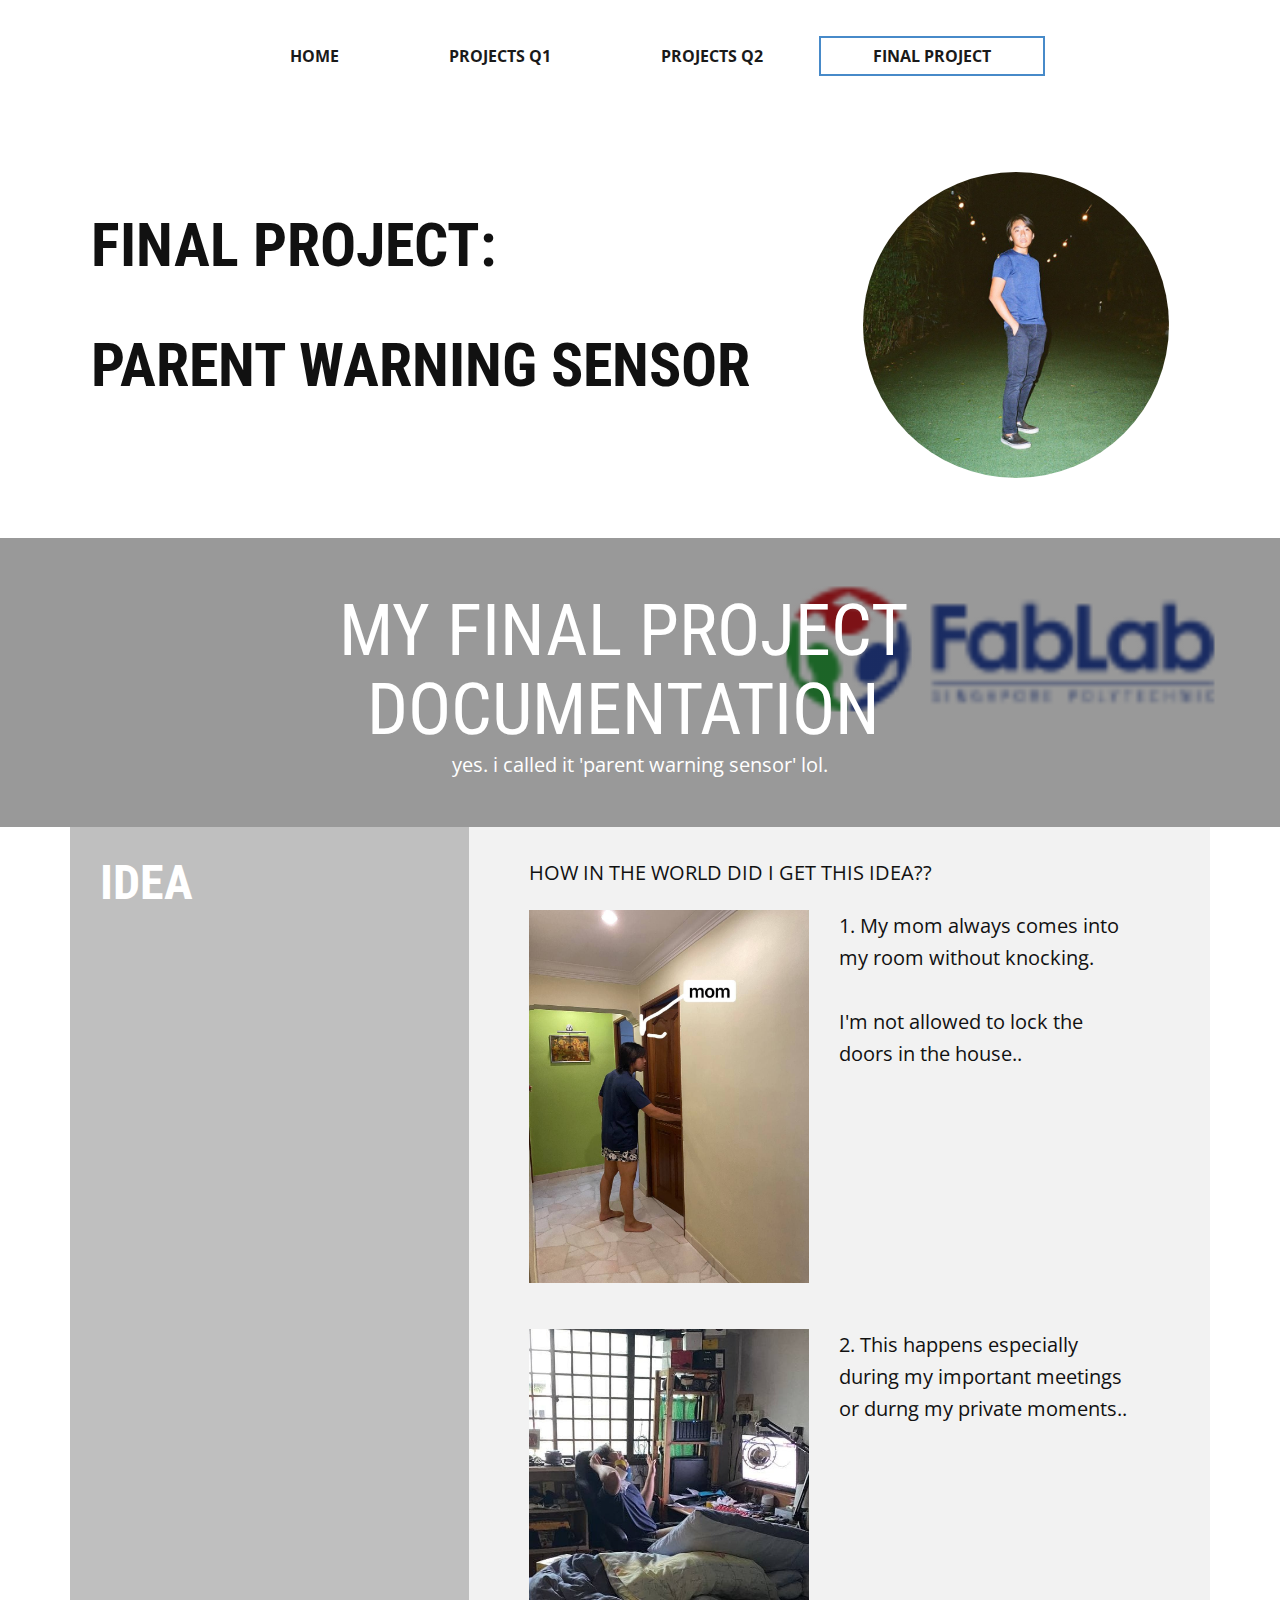
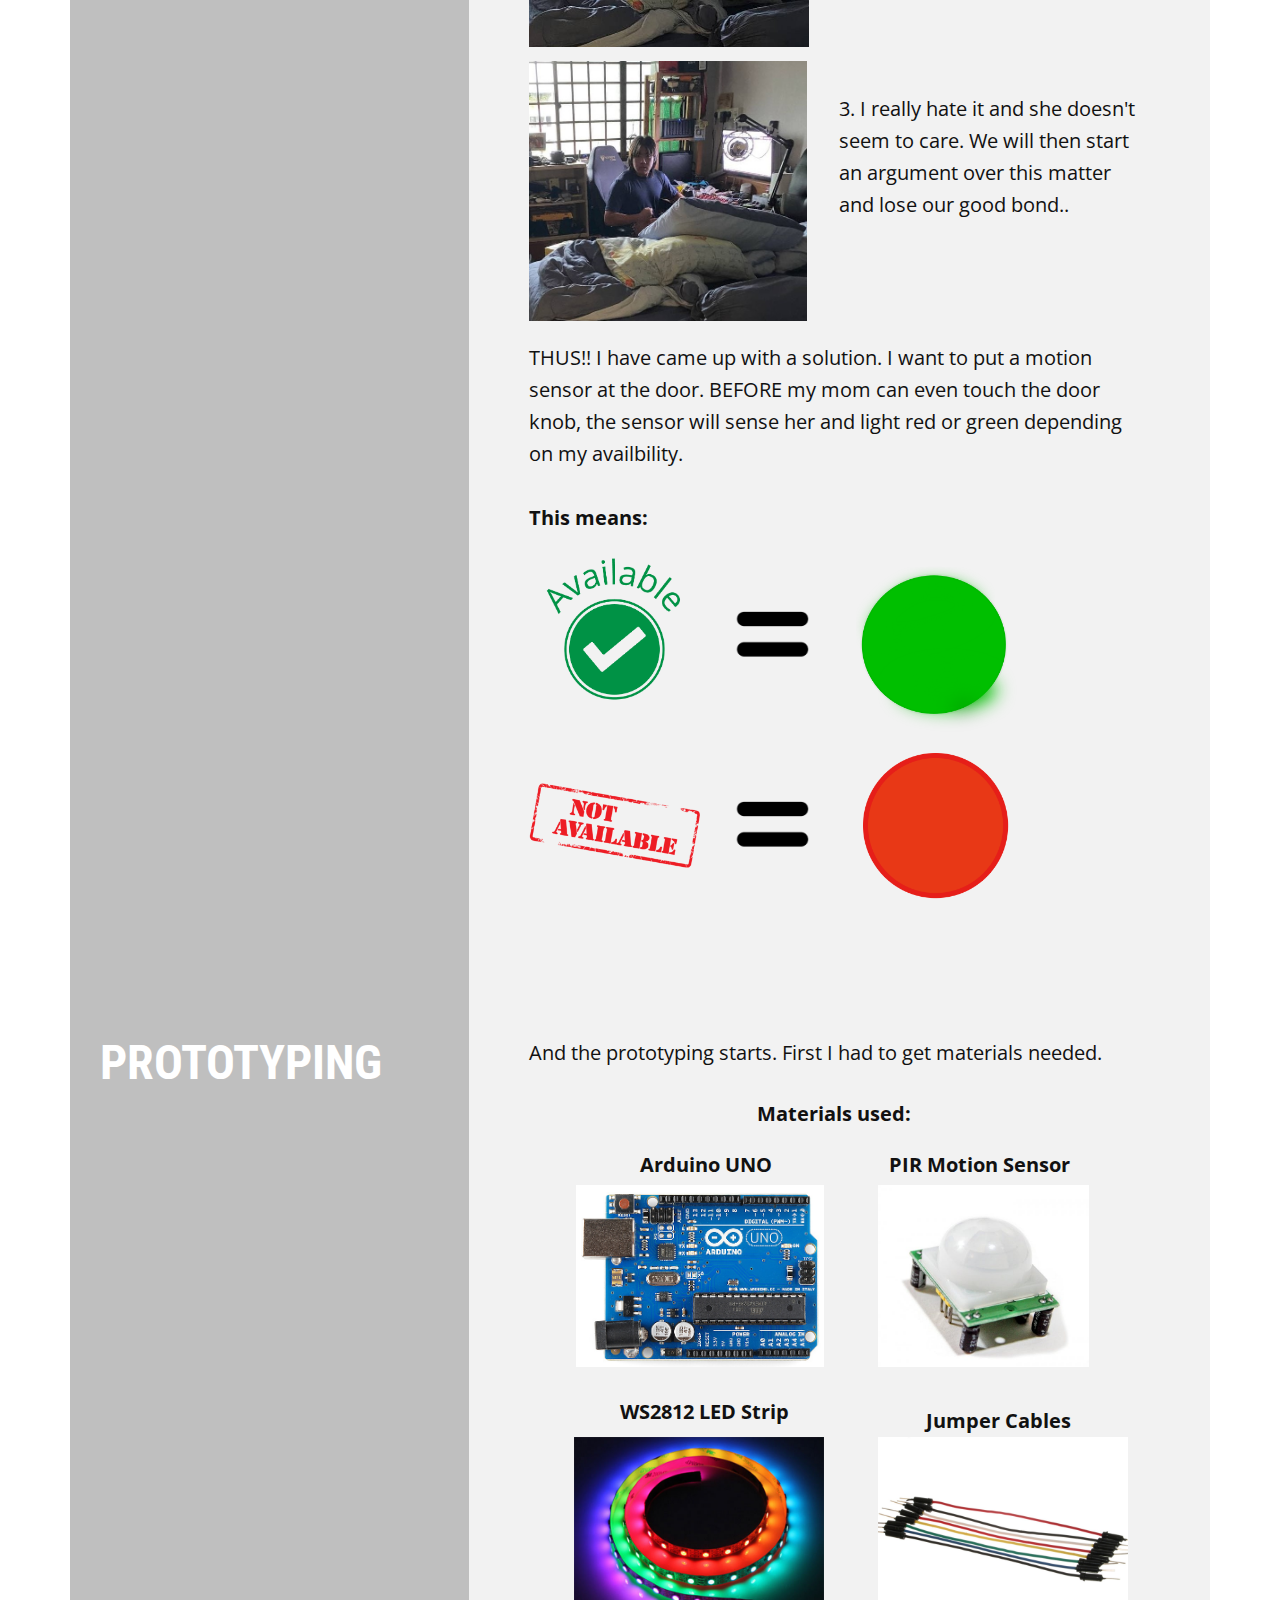
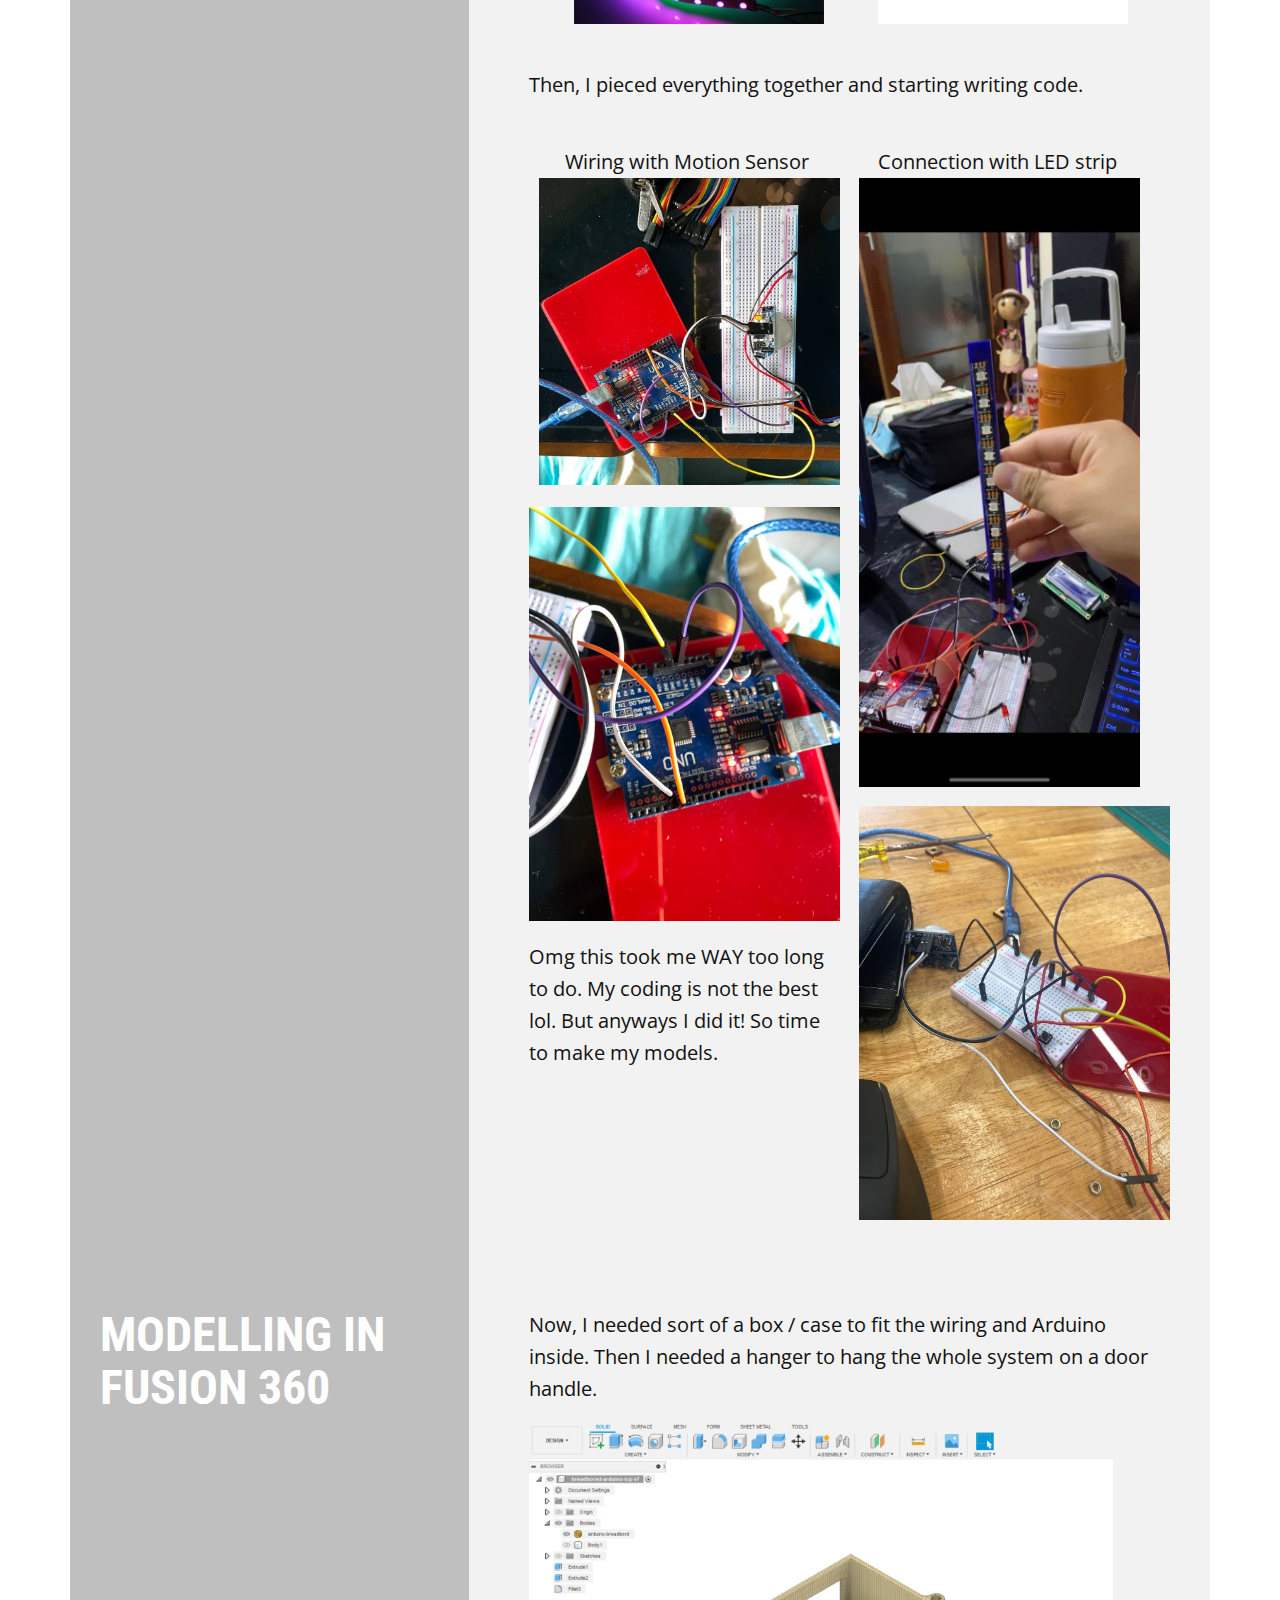
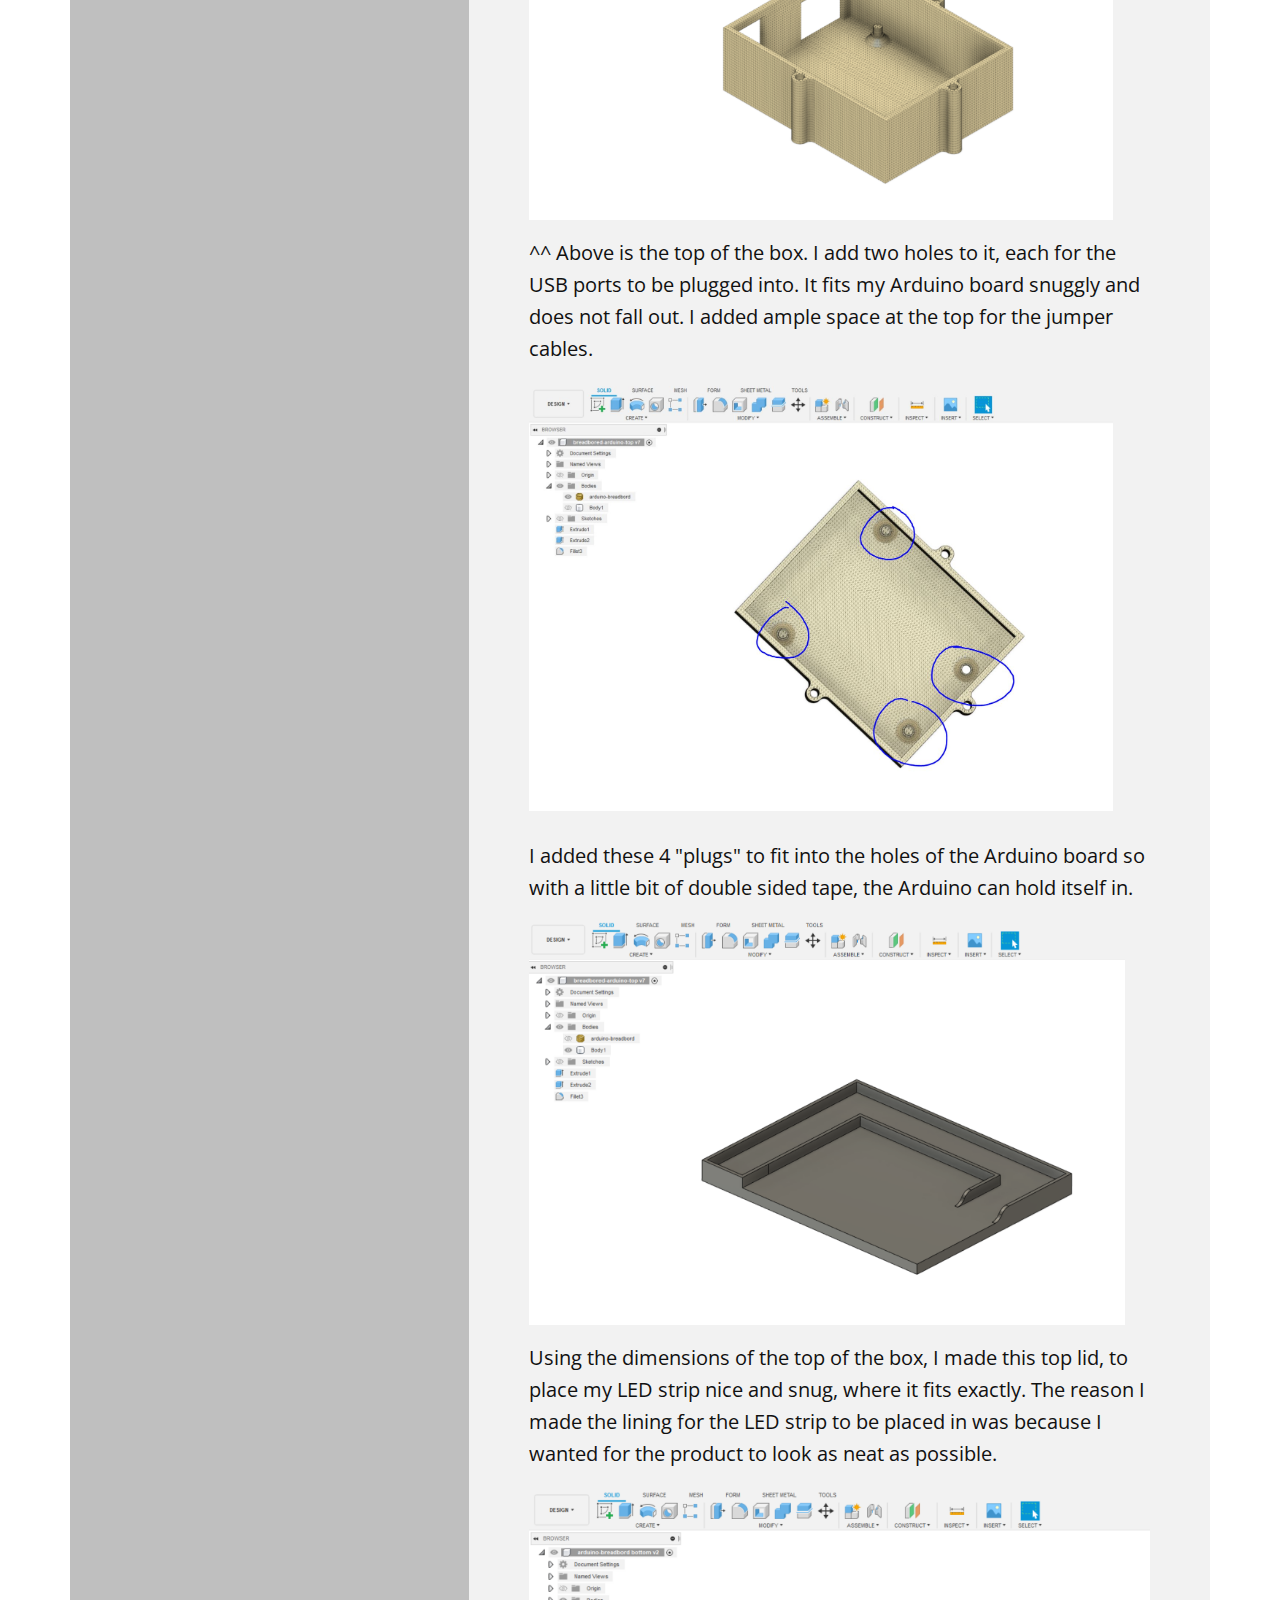
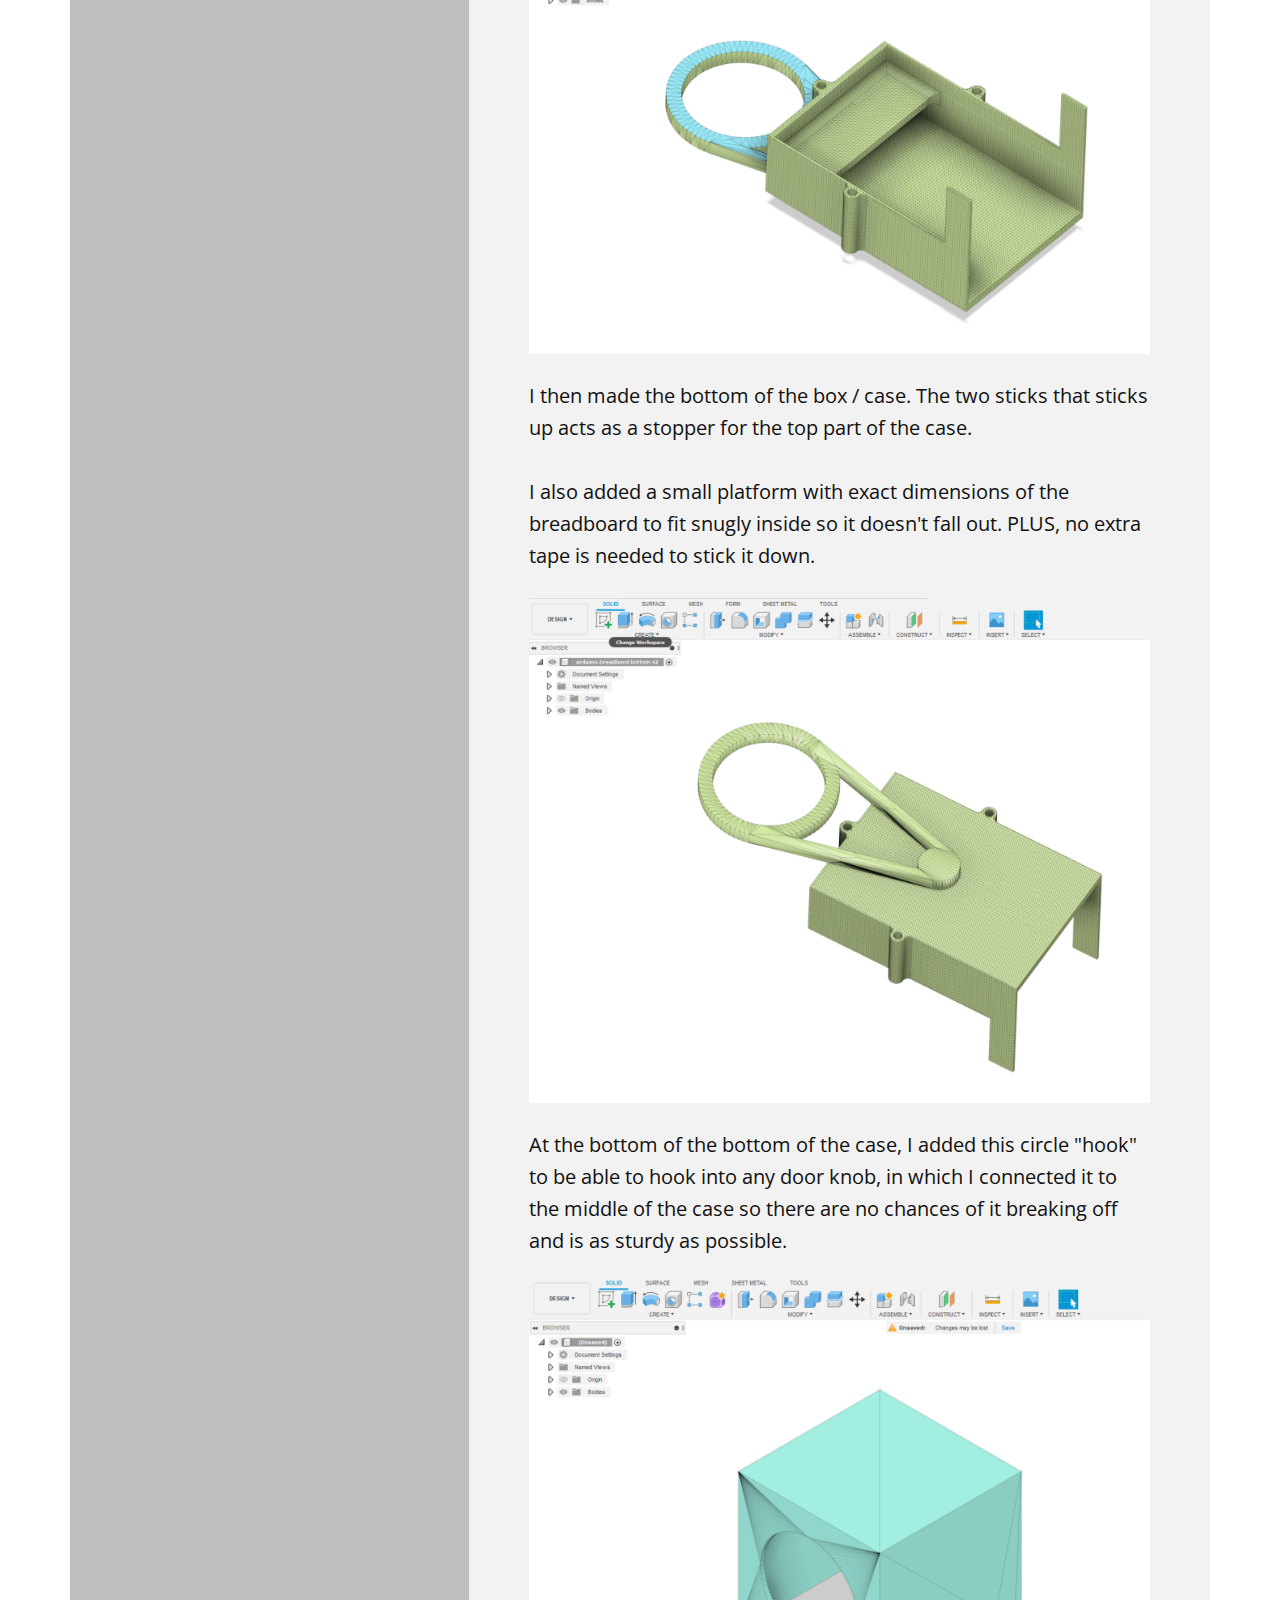
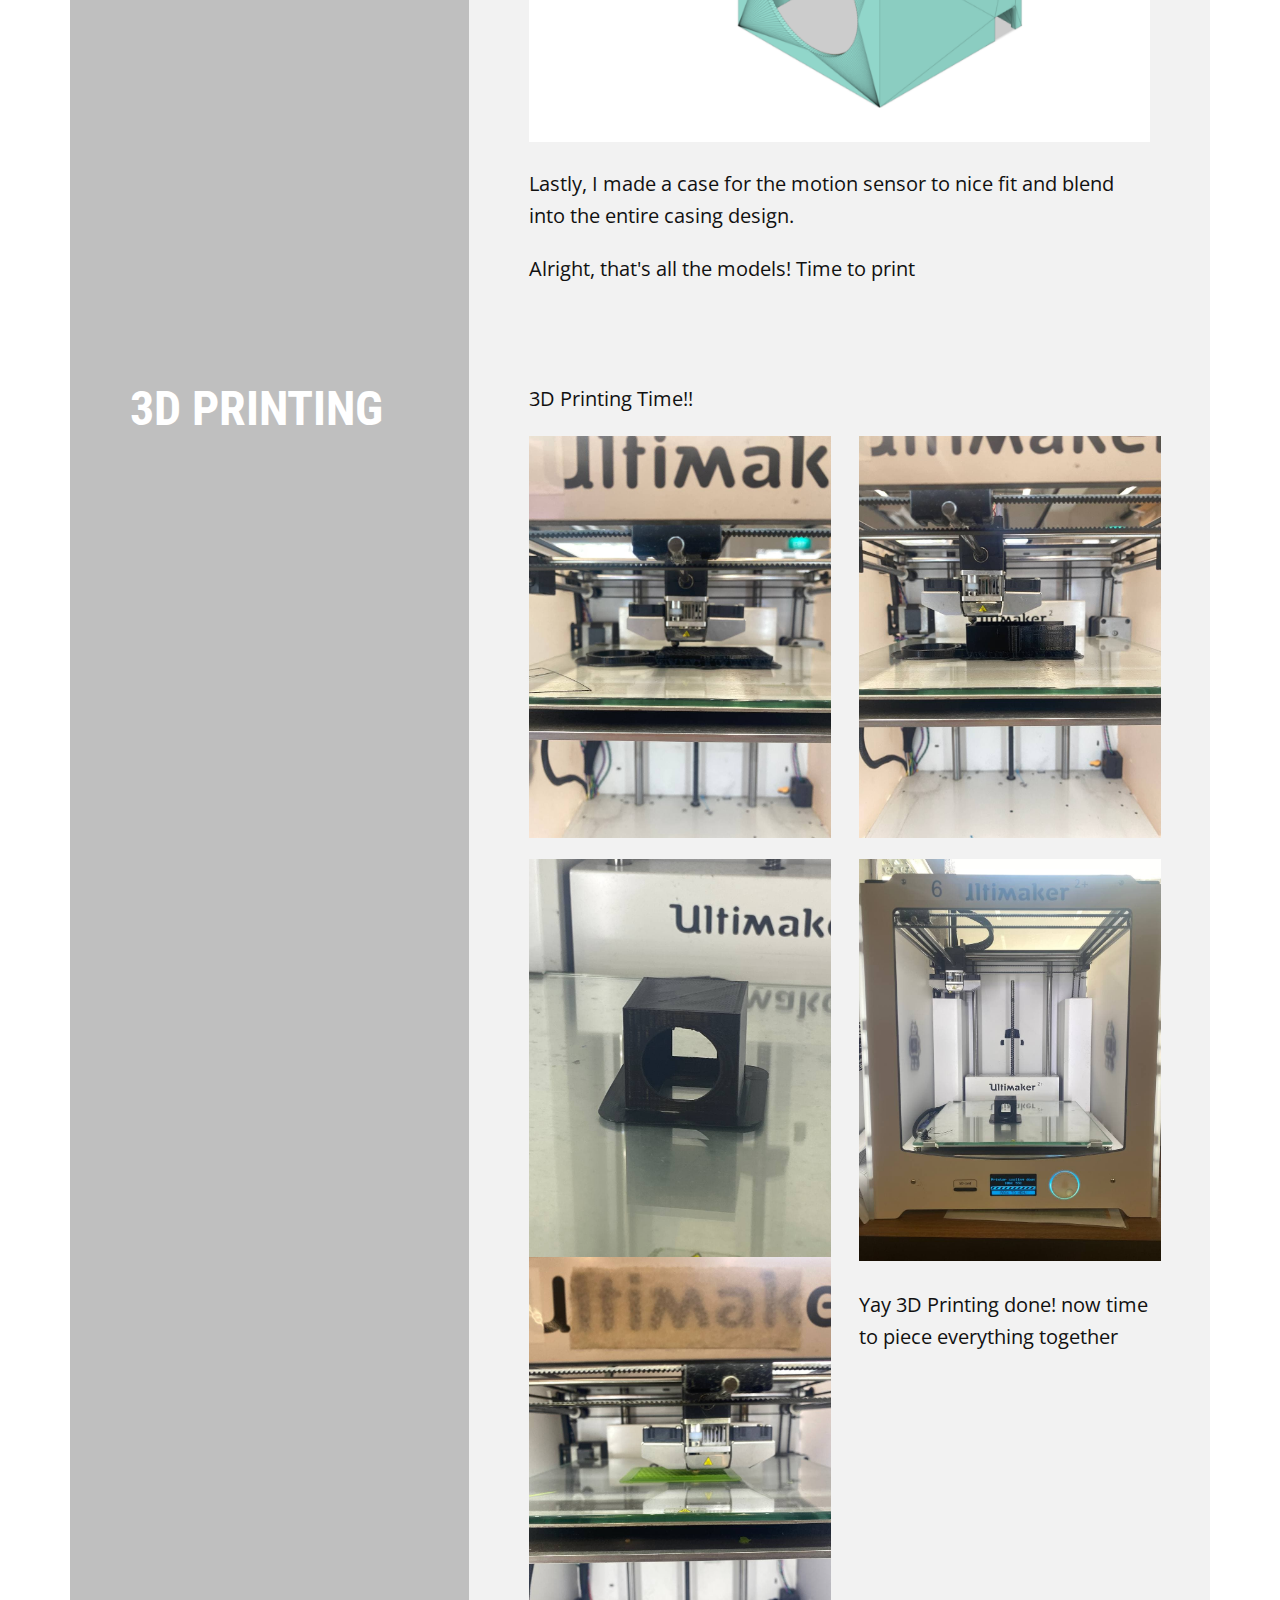
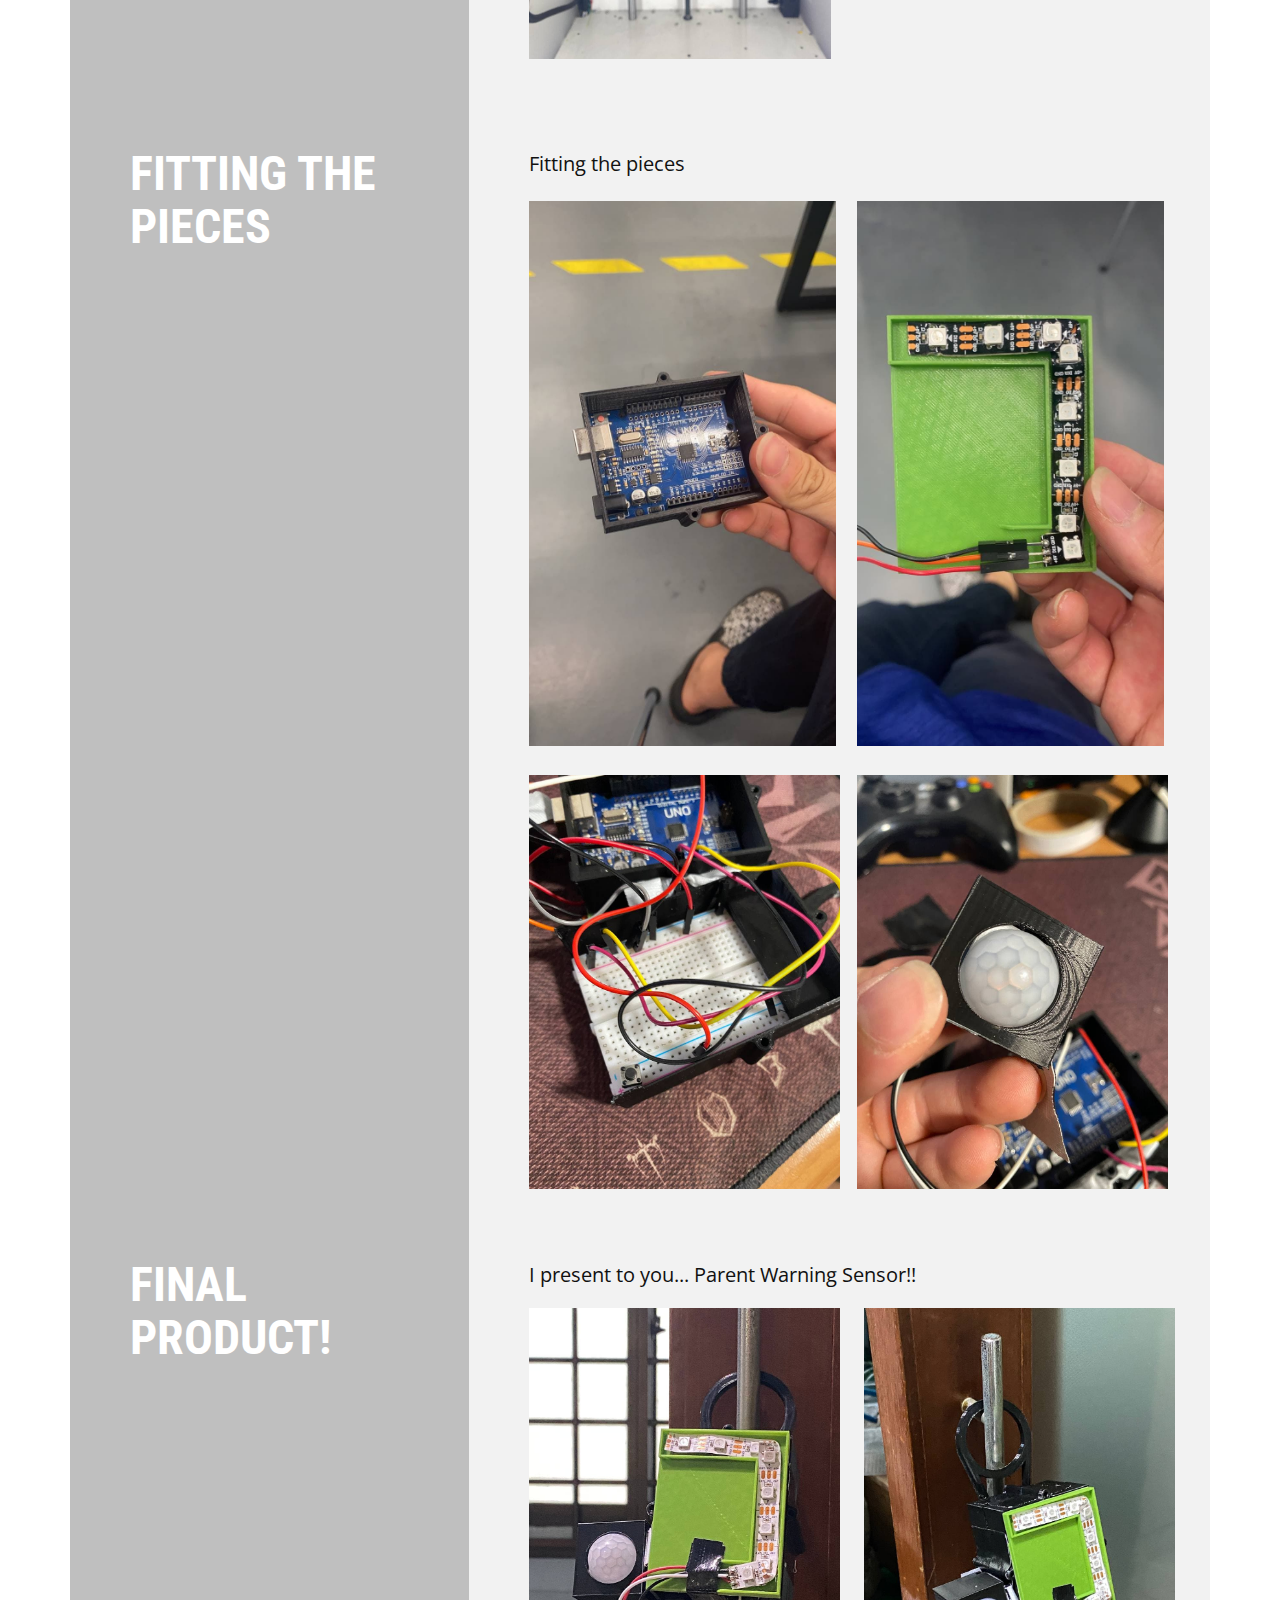
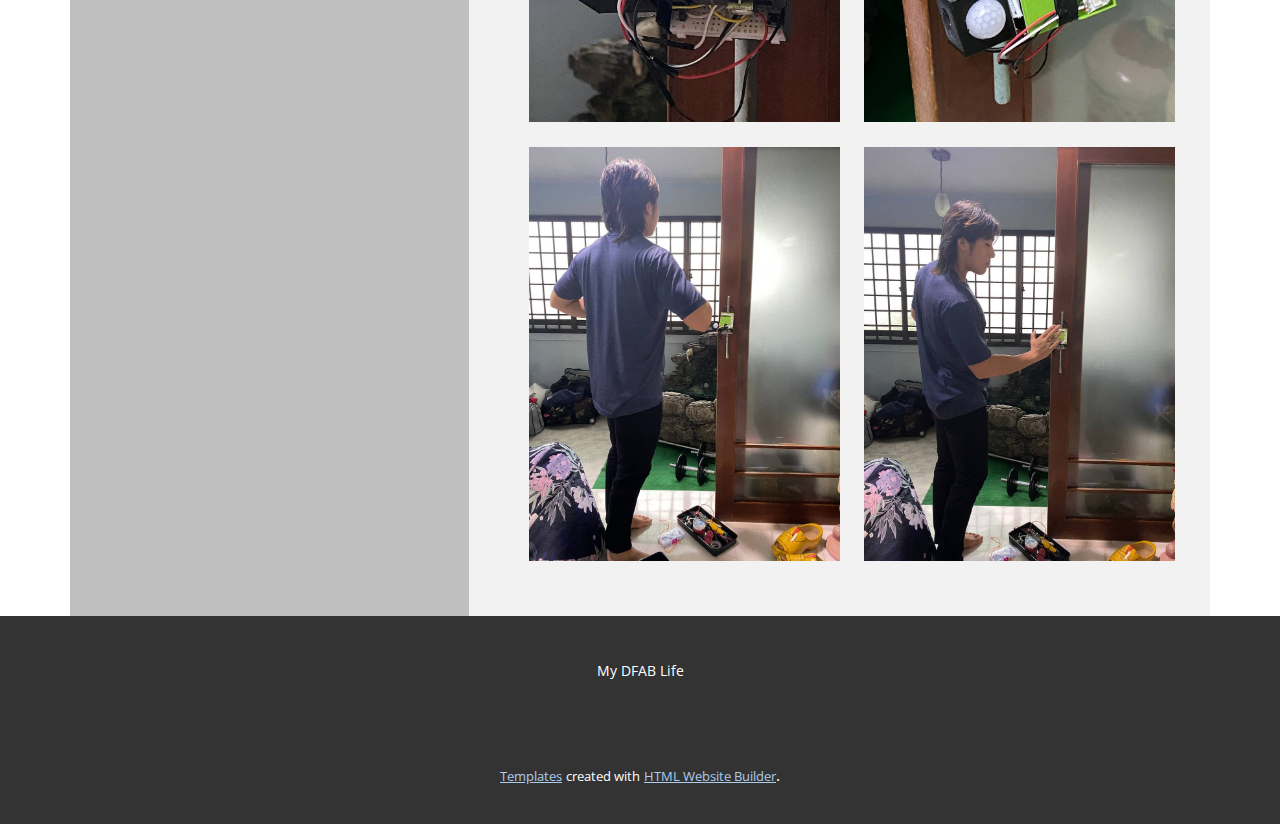
==== Final-Project.html @ a81ed6ec "add" ====
<!DOCTYPE html>
<html style="font-size: 16px;">
  <head>
    <meta name="viewport" content="width=device-width, initial-scale=1.0">
    <meta charset="utf-8">
    <meta name="keywords" content="FINAL PROJECT:Parent warning sensor">
    <meta name="description" content="">
    <meta name="page_type" content="np-template-header-footer-from-plugin">
    <title>Final Project</title>
    <link rel="stylesheet" href="nicepage.css" media="screen">
<link rel="stylesheet" href="Final-Project.css" media="screen">
    <script class="u-script" type="text/javascript" src="jquery.js" defer=""></script>
    <script class="u-script" type="text/javascript" src="nicepage.js" defer=""></script>
    <meta name="generator" content="Nicepage 3.14.1, nicepage.com">
    <link id="u-theme-google-font" rel="stylesheet" href="https://fonts.googleapis.com/css?family=Roboto+Condensed:300,300i,400,400i,700,700i|Open+Sans:300,300i,400,400i,600,600i,700,700i,800,800i">
    <link id="u-page-google-font" rel="stylesheet" href="https://fonts.googleapis.com/css?family=Roboto+Condensed:300,300i,400,400i,700,700i">
    
    
    
    
    
    
    
    
    
    <script type="application/ld+json">{
		"@context": "http://schema.org",
		"@type": "Organization",
		"name": "",
		"url": "index.html"
}</script>
    <meta property="og:title" content="Final Project">
    <meta property="og:type" content="website">
    <meta name="theme-color" content="#478ac9">
    <link rel="canonical" href="index.html">
    <meta property="og:url" content="index.html">
  </head>
  <body class="u-body"><header class="u-align-center-sm u-align-center-xs u-clearfix u-header u-header" id="sec-d2f0"><div class="u-clearfix u-sheet u-sheet-1">
        <nav class="u-align-left u-menu u-menu-dropdown u-offcanvas u-menu-1">
          <div class="menu-collapse" style="font-size: 1rem; letter-spacing: 0px; font-weight: 700; text-transform: uppercase;">
            <a class="u-button-style u-custom-active-border-color u-custom-active-color u-custom-border u-custom-border-color u-custom-borders u-custom-hover-border-color u-custom-hover-color u-custom-left-right-menu-spacing u-custom-padding-bottom u-custom-text-active-color u-custom-text-color u-custom-text-hover-color u-custom-top-bottom-menu-spacing u-nav-link" href="#" style="padding: 1px 0px; font-size: calc(1em + 2px);">
              <svg class="u-svg-link" preserveAspectRatio="xMidYMin slice" viewBox="0 0 302 302" style=""><use xmlns:xlink="http://www.w3.org/1999/xlink" xlink:href="#svg-8a8f"></use></svg>
              <svg xmlns="http://www.w3.org/2000/svg" xmlns:xlink="http://www.w3.org/1999/xlink" version="1.1" id="svg-8a8f" x="0px" y="0px" viewBox="0 0 302 302" style="enable-background:new 0 0 302 302;" xml:space="preserve" class="u-svg-content"><g><rect y="36" width="302" height="30"></rect><rect y="236" width="302" height="30"></rect><rect y="136" width="302" height="30"></rect>
</g><g></g><g></g><g></g><g></g><g></g><g></g><g></g><g></g><g></g><g></g><g></g><g></g><g></g><g></g><g></g></svg>
            </a>
          </div>
          <div class="u-custom-menu u-nav-container">
            <ul class="u-nav u-spacing-2 u-unstyled u-nav-1"><li class="u-nav-item"><a class="u-border-2 u-border-active-palette-1-base u-border-hover-palette-1-light-1 u-button-style u-nav-link u-text-active-grey-90 u-text-grey-90 u-text-hover-grey-90" href="Home.html" style="padding: 10px 52px;">Home</a>
</li><li class="u-nav-item"><a class="u-border-2 u-border-active-palette-1-base u-border-hover-palette-1-light-1 u-button-style u-nav-link u-text-active-grey-90 u-text-grey-90 u-text-hover-grey-90" href="Projects-Q1.html" style="padding: 10px 52px;">Projects Q1</a>
</li><li class="u-nav-item"><a class="u-border-2 u-border-active-palette-1-base u-border-hover-palette-1-light-1 u-button-style u-nav-link u-text-active-grey-90 u-text-grey-90 u-text-hover-grey-90" href="Projects-Q2.html" style="padding: 10px 52px;">Projects Q2</a>
</li><li class="u-nav-item"><a class="u-border-2 u-border-active-palette-1-base u-border-hover-palette-1-light-1 u-button-style u-nav-link u-text-active-grey-90 u-text-grey-90 u-text-hover-grey-90" href="Final-Project.html" style="padding: 10px 52px;">Final Project</a>
</li></ul>
          </div>
          <div class="u-custom-menu u-nav-container-collapse">
            <div class="u-align-center u-black u-container-style u-inner-container-layout u-opacity u-opacity-95 u-sidenav">
              <div class="u-sidenav-overflow">
                <div class="u-menu-close"></div>
                <ul class="u-align-center u-nav u-popupmenu-items u-unstyled u-nav-2"><li class="u-nav-item"><a class="u-button-style u-nav-link" href="Home.html" style="padding: 10px 52px;">Home</a>
</li><li class="u-nav-item"><a class="u-button-style u-nav-link" href="Projects-Q1.html" style="padding: 10px 52px;">Projects Q1</a>
</li><li class="u-nav-item"><a class="u-button-style u-nav-link" href="Projects-Q2.html" style="padding: 10px 52px;">Projects Q2</a>
</li><li class="u-nav-item"><a class="u-button-style u-nav-link" href="Final-Project.html" style="padding: 10px 52px;">Final Project</a>
</li></ul>
              </div>
            </div>
            <div class="u-black u-menu-overlay u-opacity u-opacity-70"></div>
          </div>
        </nav>
      </div></header>
    <section class="u-clearfix u-section-1" id="sec-de92">
      <div class="u-clearfix u-sheet u-valign-middle u-sheet-1">
        <div alt="" class="u-image u-image-circle u-image-1" data-image-width="1132" data-image-height="750"></div>
        <h2 class="u-text u-text-1">FINAL PROJECT:<br>
          <br>Parent warning sensor
        </h2>
      </div>
    </section>
    <section class="u-align-center u-clearfix u-image u-shading u-section-2" src="" data-image-width="891" data-image-height="306" id="sec-9c8c">
      <div class="u-clearfix u-sheet u-sheet-1">
        <h1 class="u-text u-title u-text-1">MY FINAL PROJECT DOCUMENTATION</h1>
        <p class="u-large-text u-text u-text-variant u-text-2">yes. i called it 'parent warning sensor' lol.</p>
      </div>
    </section>
    <section class="u-clearfix u-section-3" id="sec-ec10">
      <div class="u-clearfix u-sheet u-valign-middle u-sheet-1">
        <div class="u-clearfix u-expanded-width u-gutter-0 u-layout-wrap u-layout-wrap-1">
          <div class="u-layout" style="">
            <div class="u-layout-row" style="">
              <div class="u-align-left u-container-style u-image u-layout-cell u-left-cell u-shading u-size-21 u-size-xs-60 u-image-1" src="" data-image-width="891" data-image-height="306">
                <div class="u-container-layout u-container-layout-1" src="">
                  <h2 class="u-text u-text-1">IDEA</h2>
                </div>
              </div>
              <div class="u-align-left u-container-style u-grey-5 u-layout-cell u-right-cell u-size-39 u-size-xs-60 u-layout-cell-2">
                <div class="u-container-layout u-container-layout-2">
                  <p class="u-align-left u-text u-text-2">HOW IN THE WORLD DID I GET THIS IDEA??</p>
                  <p class="u-text u-text-3">1. My mom always comes into my room without knocking.&nbsp;<br>
                    <br>I'm not allowed to lock the doors in the house..
                  </p>
                  <img src="images/2121.jpg" alt="" class="u-image u-image-default u-image-2" data-image-width="960" data-image-height="1280">
                  <p class="u-align-left u-text u-text-4">2. This happens especially during my important meetings or durng my private moments..<br>
                  </p>
                  <img src="images/12121211.jpg" alt="" class="u-image u-image-default u-image-3" data-image-width="530" data-image-height="603">
                  <p class="u-align-left u-text u-text-5">3. I really hate it and she doesn't seem to care. We will then start an argument over this matter and lose our good bond..<br>
                  </p>
                  <img src="images/212121.jpg" alt="" class="u-image u-image-default u-image-4" data-image-width="621" data-image-height="579">
                  <p class="u-text u-text-6">THUS!! I have came up with a solution. I want to put a motion sensor at the door. BEFORE my mom can even touch the door knob, the sensor will sense her and light red or green depending on my availbility.<br>
                    <br><b>This means:</b>
                  </p>
                  <img src="images/pngwing.com1.png" alt="" class="u-image u-image-default u-image-5" data-image-width="543" data-image-height="768">
                  <img src="images/pngwing.com1.png" alt="" class="u-image u-image-default u-image-6" data-image-width="543" data-image-height="768">
                  <img src="images/pngwing.com.png" alt="" class="u-image u-image-default u-preserve-proportions u-image-7" data-image-width="1054" data-image-height="1054">
                  <img src="images/pngwing.com2.png" alt="" class="u-image u-image-default u-image-8" data-image-width="588" data-image-height="595">
                  <img src="images/unnamed.png" alt="" class="u-image u-image-default u-image-9" data-image-width="295" data-image-height="147">
                  <img src="images/pngwing.com3.png" alt="" class="u-image u-image-default u-preserve-proportions u-image-10" data-image-width="1024" data-image-height="1024">
                </div>
              </div>
            </div>
          </div>
        </div>
      </div>
    </section>
    <section class="u-clearfix u-section-4" id="carousel_7077">
      <div class="u-clearfix u-sheet u-valign-middle u-sheet-1">
        <div class="u-clearfix u-expanded-width u-gutter-0 u-layout-wrap u-layout-wrap-1">
          <div class="u-layout" style="">
            <div class="u-layout-row" style="">
              <div class="u-align-left u-container-style u-image u-layout-cell u-left-cell u-shading u-size-21 u-size-xs-60 u-image-1" src="" data-image-width="891" data-image-height="306">
                <div class="u-container-layout u-container-layout-1" src="">
                  <h2 class="u-text u-text-1">Prototyping</h2>
                </div>
              </div>
              <div class="u-align-left u-container-style u-grey-5 u-layout-cell u-right-cell u-size-39 u-size-xs-60 u-layout-cell-2">
                <div class="u-container-layout u-container-layout-2">
                  <p class="u-align-left u-text u-text-2">And the prototyping starts. First I had to get materials needed.</p>
                  <p class="u-text u-text-3"><b>Materials used:</b>
                    <br>
                  </p>
                  <p class="u-align-left u-text u-text-4"><b>Arduino UNO</b>
                    <br>
                  </p>
                  <p class="u-text u-text-5"><b>PIR Motion Sensor</b>
                    <br>
                  </p>
                  <img src="images/515b4656ce395f8a380000001.png" alt="" class="u-image u-image-default u-image-2" data-image-width="551" data-image-height="405">
                  <img src="images/pir-1-600x520_1_f6ucGPuaDx1.jpg" alt="" class="u-image u-image-default u-image-3" data-image-width="600" data-image-height="520">
                  <p class="u-align-left u-text u-text-6"><b>WS2812 LED Strip</b>
                    <br>
                  </p>
                  <p class="u-text u-text-7"><b>Jumper Cables</b>
                    <br>
                  </p>
                  <img src="images/ilj5d3011.jpg" alt="" class="u-image u-image-default u-image-4" data-image-width="600" data-image-height="450">
                  <img src="images/A_few_Jumper_Wires2.jpg" alt="" class="u-image u-image-default u-image-5" data-image-width="3156" data-image-height="2107">
                  <p class="u-align-left u-text u-text-8">Then, I pieced everything together and starting writing code.</p>
                  <p class="u-align-left u-text u-text-9">Wiring with Motion Sensor</p>
                  <p class="u-text u-text-10">Connection with LED strip</p>
                  <p class="u-text u-text-11">Omg this took me WAY too long to do. My coding is not the best lol. But anyways I did it! So time to make my models.</p>
                  <img src="images/6476567.jpg" alt="" class="u-image u-image-default u-image-6" data-image-width="849" data-image-height="867">
                  <img src="images/retterrte.jpg" alt="" class="u-image u-image-default u-image-7" data-image-width="591" data-image-height="1280">
                  <img src="images/54354.jpg" alt="" class="u-image u-image-default u-image-8" data-image-width="960" data-image-height="1280">
                  <img src="images/3432.jpg" alt="" class="u-image u-image-default u-image-9" data-image-width="960" data-image-height="1280">
                </div>
              </div>
            </div>
          </div>
        </div>
      </div>
    </section>
    <section class="u-clearfix u-section-5" id="carousel_42ce">
      <div class="u-clearfix u-sheet u-sheet-1">
        <div class="u-clearfix u-expanded-width u-gutter-0 u-layout-wrap u-layout-wrap-1">
          <div class="u-layout" style="">
            <div class="u-layout-row" style="">
              <div class="u-align-left u-container-style u-image u-layout-cell u-left-cell u-shading u-size-21 u-size-xs-60 u-image-1" src="" data-image-width="891" data-image-height="306">
                <div class="u-container-layout u-container-layout-1" src="">
                  <h2 class="u-text u-text-1">Modelling in<br>Fusion 360
                  </h2>
                </div>
              </div>
              <div class="u-align-left u-container-style u-grey-5 u-layout-cell u-right-cell u-size-39 u-size-xs-60 u-layout-cell-2">
                <div class="u-container-layout u-container-layout-2">
                  <p class="u-align-left u-text u-text-2">Now, I needed sort of a box / case to fit the wiring and Arduino inside. Then I needed a hanger to hang the whole system on a door handle.</p>
                  <img src="images/234432.PNG" alt="" class="u-image u-image-default u-image-2" data-image-width="1596" data-image-height="1088">
                  <p class="u-align-left u-text u-text-3">^^ Above is the top of the box. I add two holes to it, each for the USB ports to be plugged into. It fits my Arduino board snuggly and does not fall out. I added ample space at the top for the jumper cables.</p>
                  <img src="images/4554.PNG" alt="" class="u-image u-image-default u-image-3" data-image-width="1608" data-image-height="1171">
                  <p class="u-align-left u-text u-text-4">I added these 4 "plugs" to fit into the holes of the Arduino board so with a little bit of double sided tape, the Arduino can hold itself in.</p>
                  <img src="images/432143.PNG" alt="" class="u-image u-image-default u-image-4" data-image-width="1543" data-image-height="1046">
                  <p class="u-align-left u-text u-text-5">Using the dimensions of the top of the box, I made this top lid, to place my LED strip nice and snug, where it fits exactly. The reason I made the lining for the LED strip to be placed in was because I wanted for the product to look as neat as possible.</p>
                  <img src="images/4t554.PNG" alt="" class="u-expanded-width u-image u-image-default u-image-5" data-image-width="1550" data-image-height="1156">
                  <p class="u-align-left u-text u-text-6">I then made the bottom of the box / case. The two sticks that sticks up acts as a stopper for the top part of the case.&nbsp;<br>
                    <br>I also added a small platform with exact dimensions of the breadboard to fit snugly inside so it doesn't fall out. PLUS, no extra tape is needed to stick it down.
                  </p>
                  <img src="images/645t465.PNG" alt="" class="u-expanded-width u-image u-image-default u-image-6" data-image-width="1534" data-image-height="1248">
                  <p class="u-align-left u-text u-text-7">At the bottom of the bottom of the case, I added this circle "hook" to be able to hook into any door knob, in which I connected it to the middle of the case so there are no chances of it breaking off and is as sturdy as possible.</p>
                  <img src="images/56e354.PNG" alt="" class="u-expanded-width u-image u-image-default u-image-7" data-image-width="1500" data-image-height="1120">
                  <p class="u-align-left u-text u-text-8">Lastly, I made a case for the motion sensor to nice fit and blend into the entire casing design.</p>
                  <p class="u-text u-text-9">Alright, that's all the models! Time to print</p>
                </div>
              </div>
            </div>
          </div>
        </div>
      </div>
    </section>
    <section class="u-clearfix u-section-6" id="carousel_0441">
      <div class="u-clearfix u-sheet u-valign-middle u-sheet-1">
        <div class="u-clearfix u-expanded-width u-gutter-0 u-layout-wrap u-layout-wrap-1">
          <div class="u-layout" style="">
            <div class="u-layout-row" style="">
              <div class="u-align-left u-container-style u-image u-layout-cell u-left-cell u-shading u-size-21 u-size-xs-60 u-image-1" src="" data-image-width="891" data-image-height="306">
                <div class="u-container-layout u-container-layout-1" src="">
                  <h2 class="u-text u-text-1">3D Printing</h2>
                </div>
              </div>
              <div class="u-align-left u-container-style u-grey-5 u-layout-cell u-right-cell u-size-39 u-size-xs-60 u-layout-cell-2">
                <div class="u-container-layout u-container-layout-2">
                  <p class="u-align-left u-text u-text-2">3D Printing Time!!</p>
                  <img src="images/photo_2021-08-30_01-41-38.jpg" alt="" class="u-image u-image-default u-image-2" data-image-width="960" data-image-height="1280">
                  <img src="images/photo_2021-08-30_01-41-20.jpg" alt="" class="u-image u-image-default u-image-3" data-image-width="960" data-image-height="1280">
                  <img src="images/photo_2021-08-30_01-41-30.jpg" alt="" class="u-image u-image-default u-image-4" data-image-width="960" data-image-height="1280">
                  <img src="images/photo_2021-08-30_01-41-36.jpg" alt="" class="u-image u-image-default u-image-5" data-image-width="960" data-image-height="1280">
                  <p class="u-text u-text-3">Yay 3D Printing done! now time to piece everything together</p>
                  <img src="images/photo_2021-08-30_01-41-41.jpg" alt="" class="u-image u-image-default u-image-6" data-image-width="960" data-image-height="1280">
                </div>
              </div>
            </div>
          </div>
        </div>
      </div>
    </section>
    <section class="u-clearfix u-section-7" id="carousel_3540">
      <div class="u-clearfix u-sheet u-valign-middle u-sheet-1">
        <div class="u-clearfix u-expanded-width u-gutter-0 u-layout-wrap u-layout-wrap-1">
          <div class="u-layout" style="">
            <div class="u-layout-row" style="">
              <div class="u-align-left u-container-style u-image u-layout-cell u-left-cell u-shading u-size-21 u-size-xs-60 u-image-1" src="" data-image-width="891" data-image-height="306">
                <div class="u-container-layout u-container-layout-1" src="">
                  <h2 class="u-text u-text-1">Fitting the pieces</h2>
                </div>
              </div>
              <div class="u-align-left u-container-style u-grey-5 u-layout-cell u-right-cell u-size-39 u-size-xs-60 u-layout-cell-2">
                <div class="u-container-layout u-container-layout-2">
                  <p class="u-align-left u-text u-text-2">Fitting the pieces</p>
                  <img src="images/photo_2021-08-30_01-41-22.jpg" alt="" class="u-image u-image-default u-image-2" data-image-width="720" data-image-height="1280">
                  <img src="images/photo_2021-08-30_01-41-25.jpg" alt="" class="u-image u-image-default u-image-3" data-image-width="720" data-image-height="1280">
                  <img src="images/photo_2021-08-30_10-10-54.jpg" alt="" class="u-image u-image-default u-image-4" data-image-width="960" data-image-height="1280">
                  <img src="images/photo_2021-08-30_10-10-57.jpg" alt="" class="u-image u-image-default u-image-5" data-image-width="960" data-image-height="1280">
                </div>
              </div>
            </div>
          </div>
        </div>
      </div>
    </section>
    <section class="u-clearfix u-section-8" id="carousel_764d">
      <div class="u-clearfix u-sheet u-valign-middle u-sheet-1">
        <div class="u-clearfix u-expanded-width u-gutter-0 u-layout-wrap u-layout-wrap-1">
          <div class="u-layout" style="">
            <div class="u-layout-row" style="">
              <div class="u-align-left u-container-style u-image u-layout-cell u-left-cell u-shading u-size-21 u-size-xs-60 u-image-1" src="" data-image-width="891" data-image-height="306">
                <div class="u-container-layout u-container-layout-1" src="">
                  <h2 class="u-text u-text-1">Final product!</h2>
                </div>
              </div>
              <div class="u-align-left u-container-style u-grey-5 u-layout-cell u-right-cell u-size-39 u-size-xs-60 u-layout-cell-2">
                <div class="u-container-layout u-container-layout-2">
                  <p class="u-align-left u-text u-text-2">I present to you... Parent Warning Sensor!!</p>
                  <img src="images/photo_2021-08-30_10-09-31.jpg" alt="" class="u-image u-image-default u-image-2" data-image-width="960" data-image-height="1280">
                  <img src="images/photo_2021-08-30_10-09-45.jpg" alt="" class="u-image u-image-default u-image-3" data-image-width="960" data-image-height="1280">
                  <img src="images/photo_2021-08-30_10-09-442.jpg" alt="" class="u-image u-image-default u-image-4" data-image-width="960" data-image-height="1280">
                  <img src="images/photo_2021-08-30_10-09-44.jpg" alt="" class="u-image u-image-default u-image-5" data-image-width="960" data-image-height="1280">
                </div>
              </div>
            </div>
          </div>
        </div>
      </div>
    </section>
    
    
    <footer class="u-align-center u-clearfix u-footer u-grey-80 u-footer" id="sec-3773"><div class="u-clearfix u-sheet u-valign-middle u-sheet-1">
        <p class="u-small-text u-text u-text-variant u-text-1">My DFAB Life</p>
      </div></footer>
    <section class="u-backlink u-clearfix u-grey-80">
      <a class="u-link" href="https://nicepage.com/templates" target="_blank">
        <span>Templates</span>
      </a>
      <p class="u-text">
        <span>created with</span>
      </p>
      <a class="u-link" href="https://nicepage.com/html-website-builder" target="_blank">
        <span>HTML Website Builder</span>
      </a>. 
    </section>
  </body>
</html>
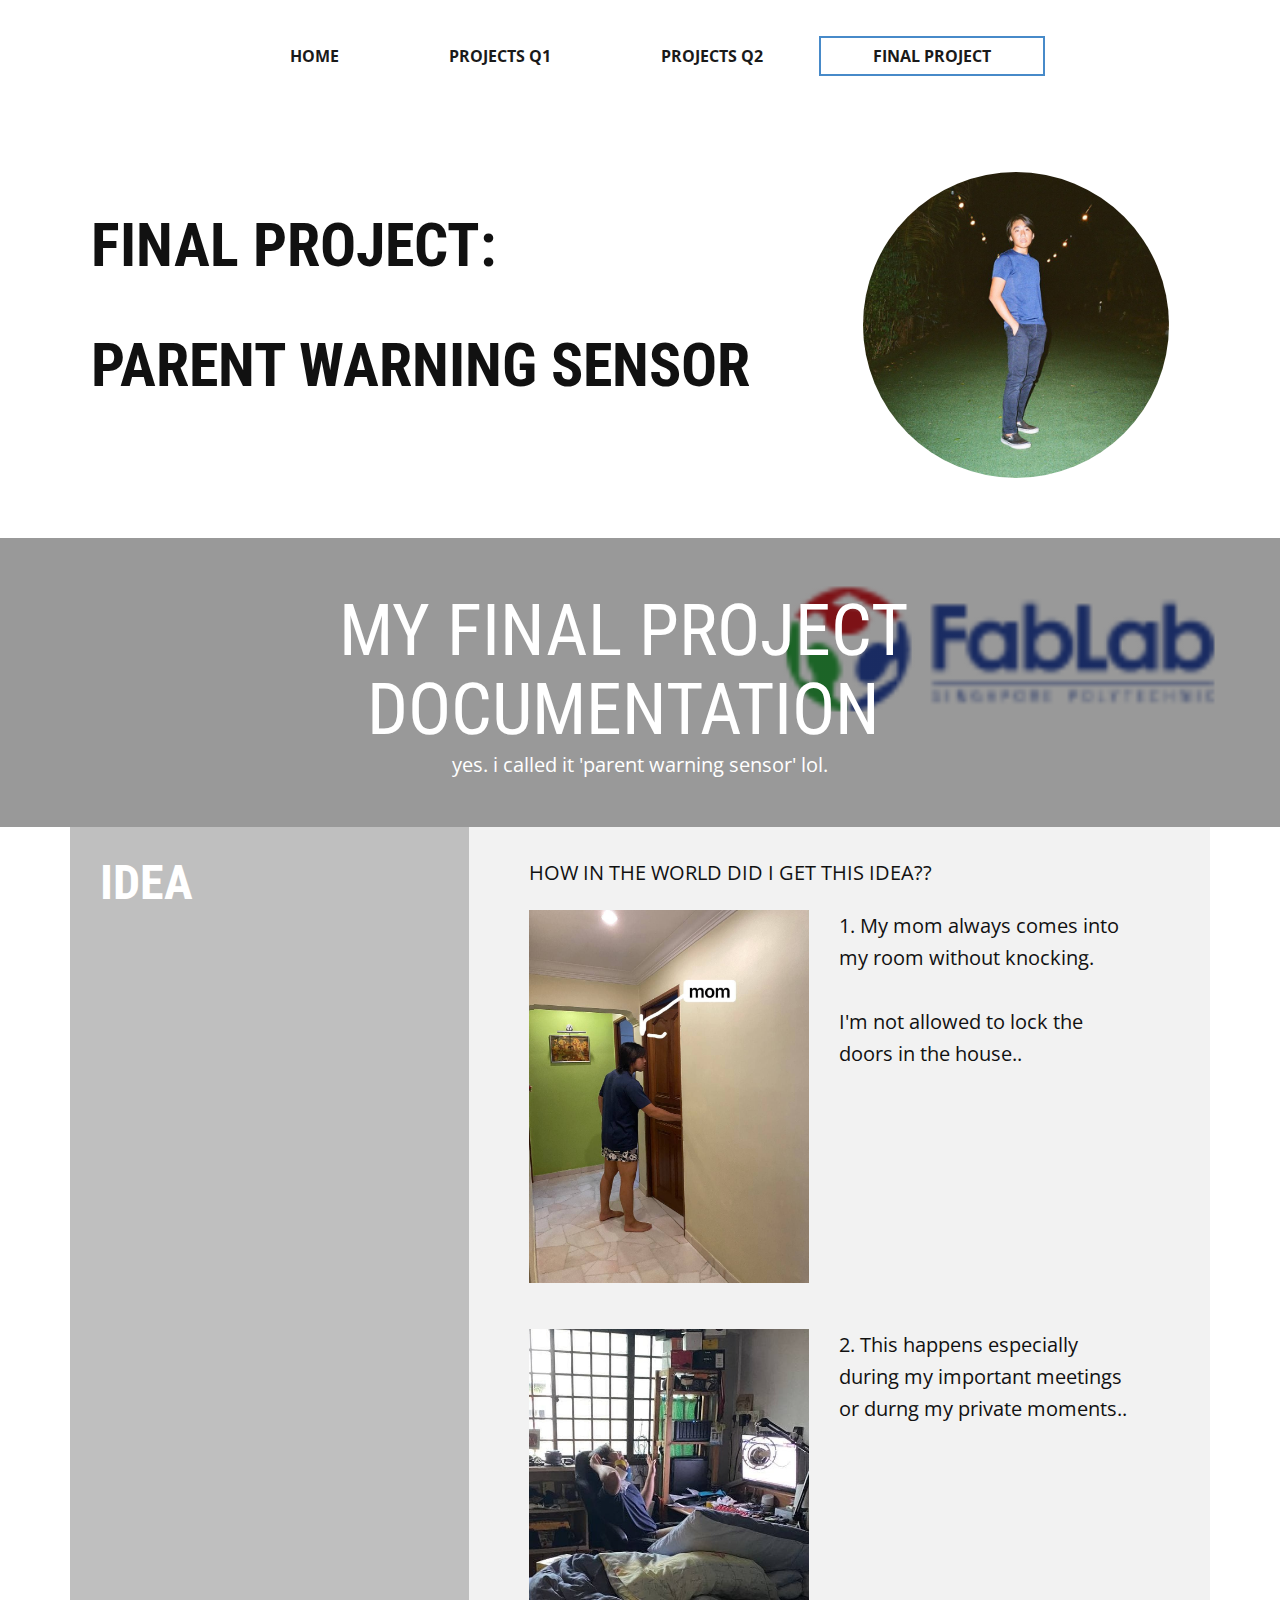
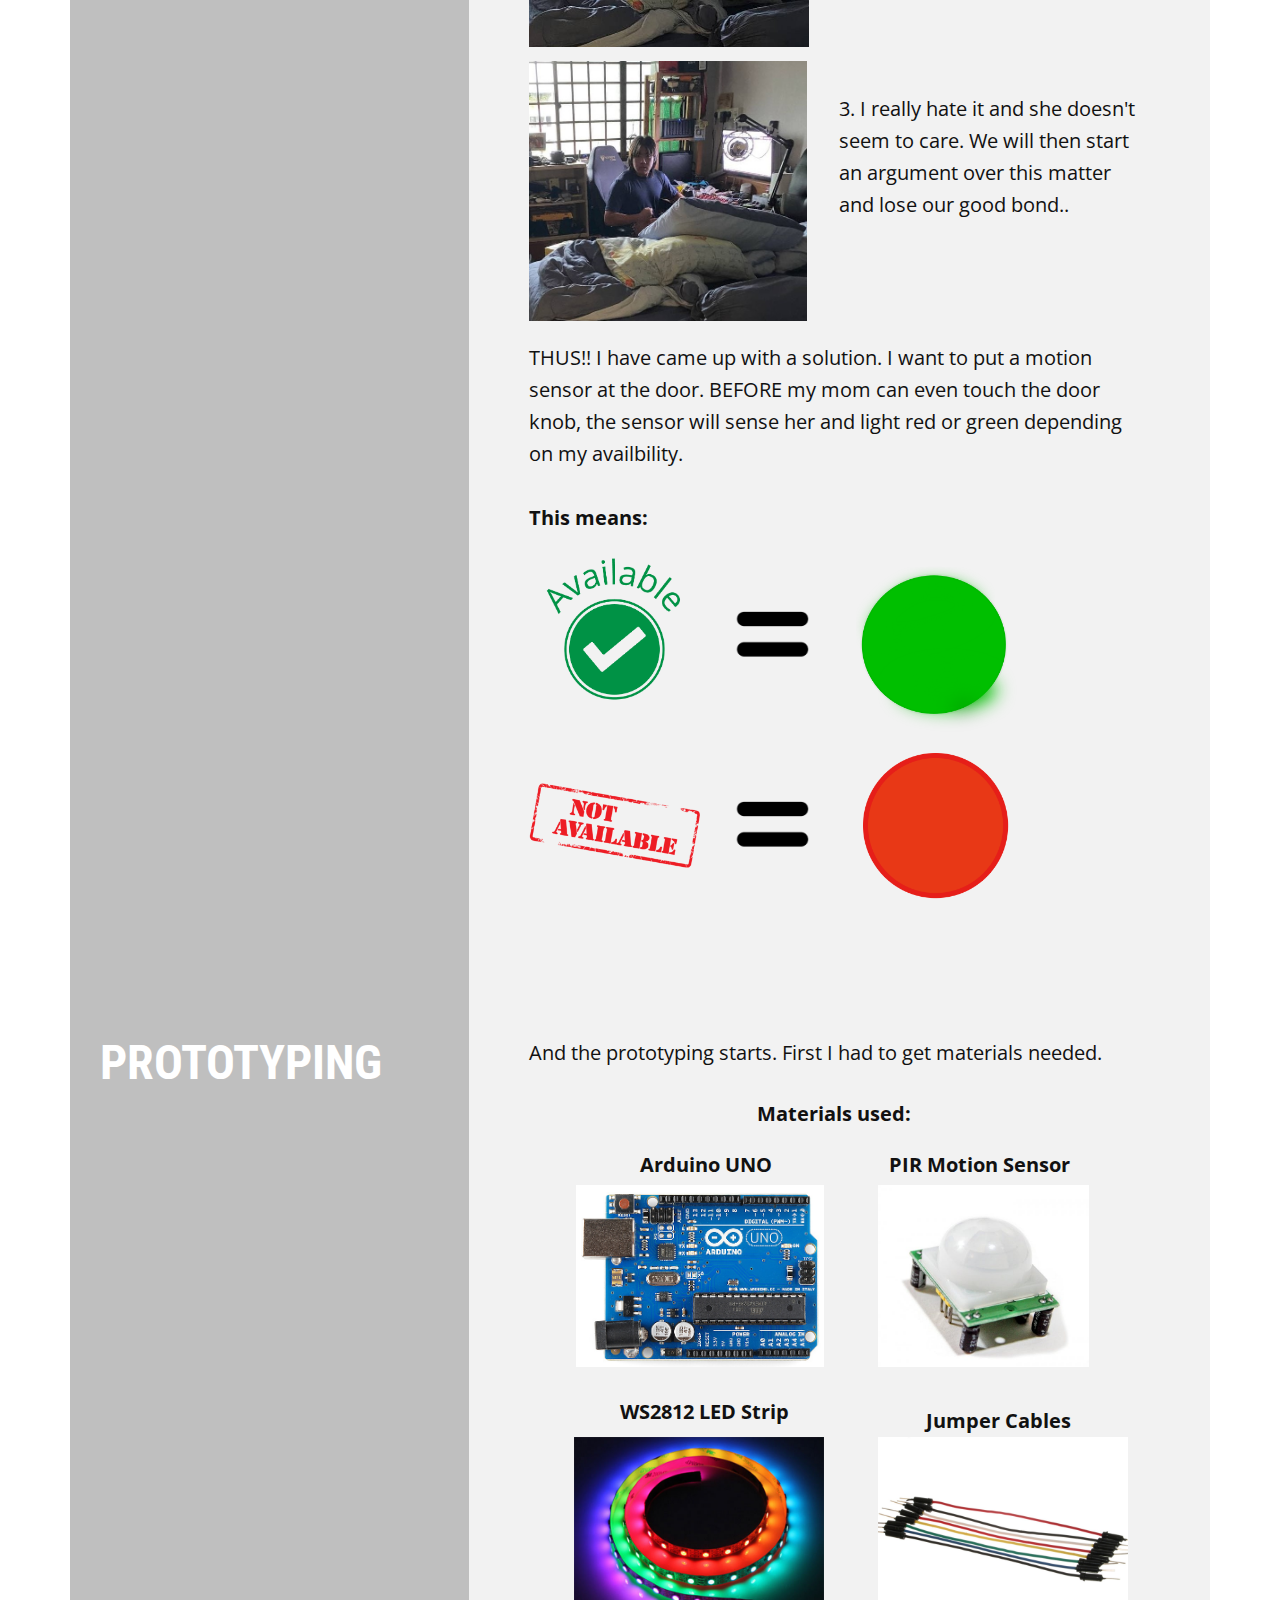
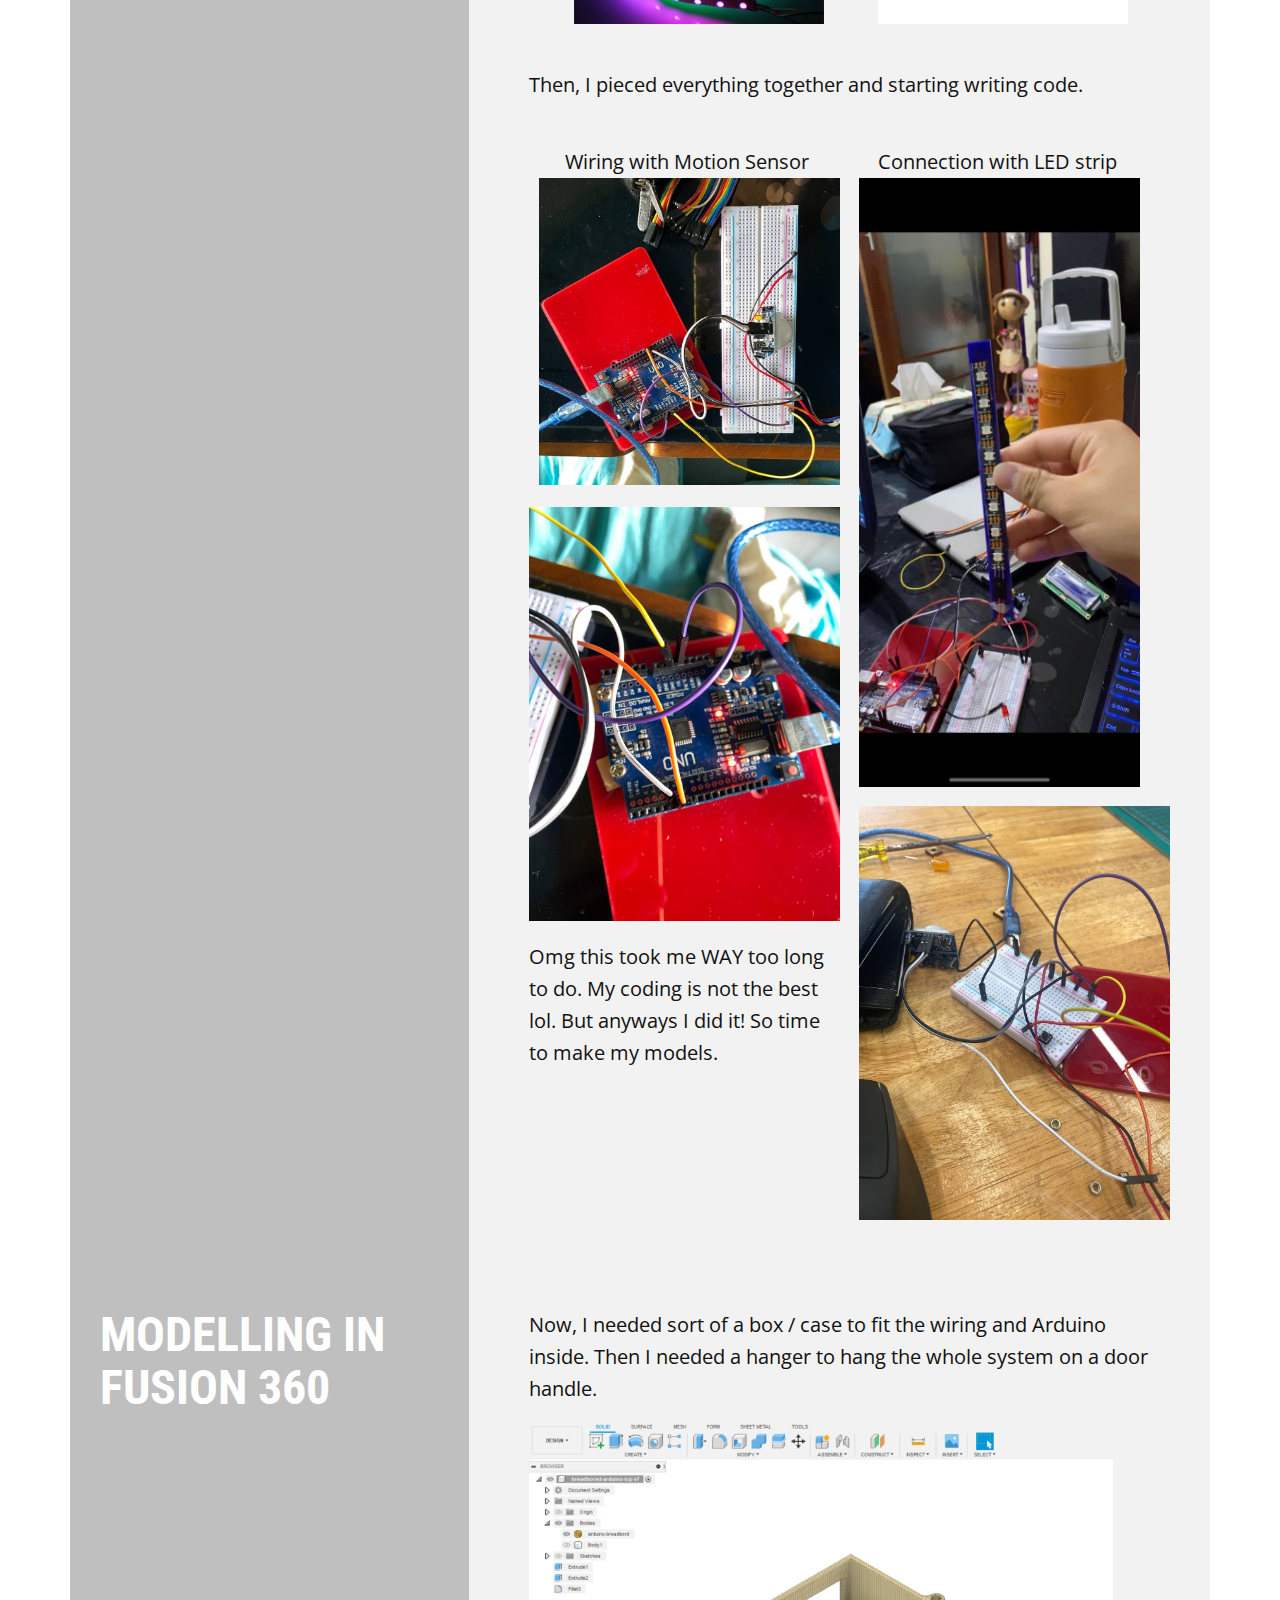
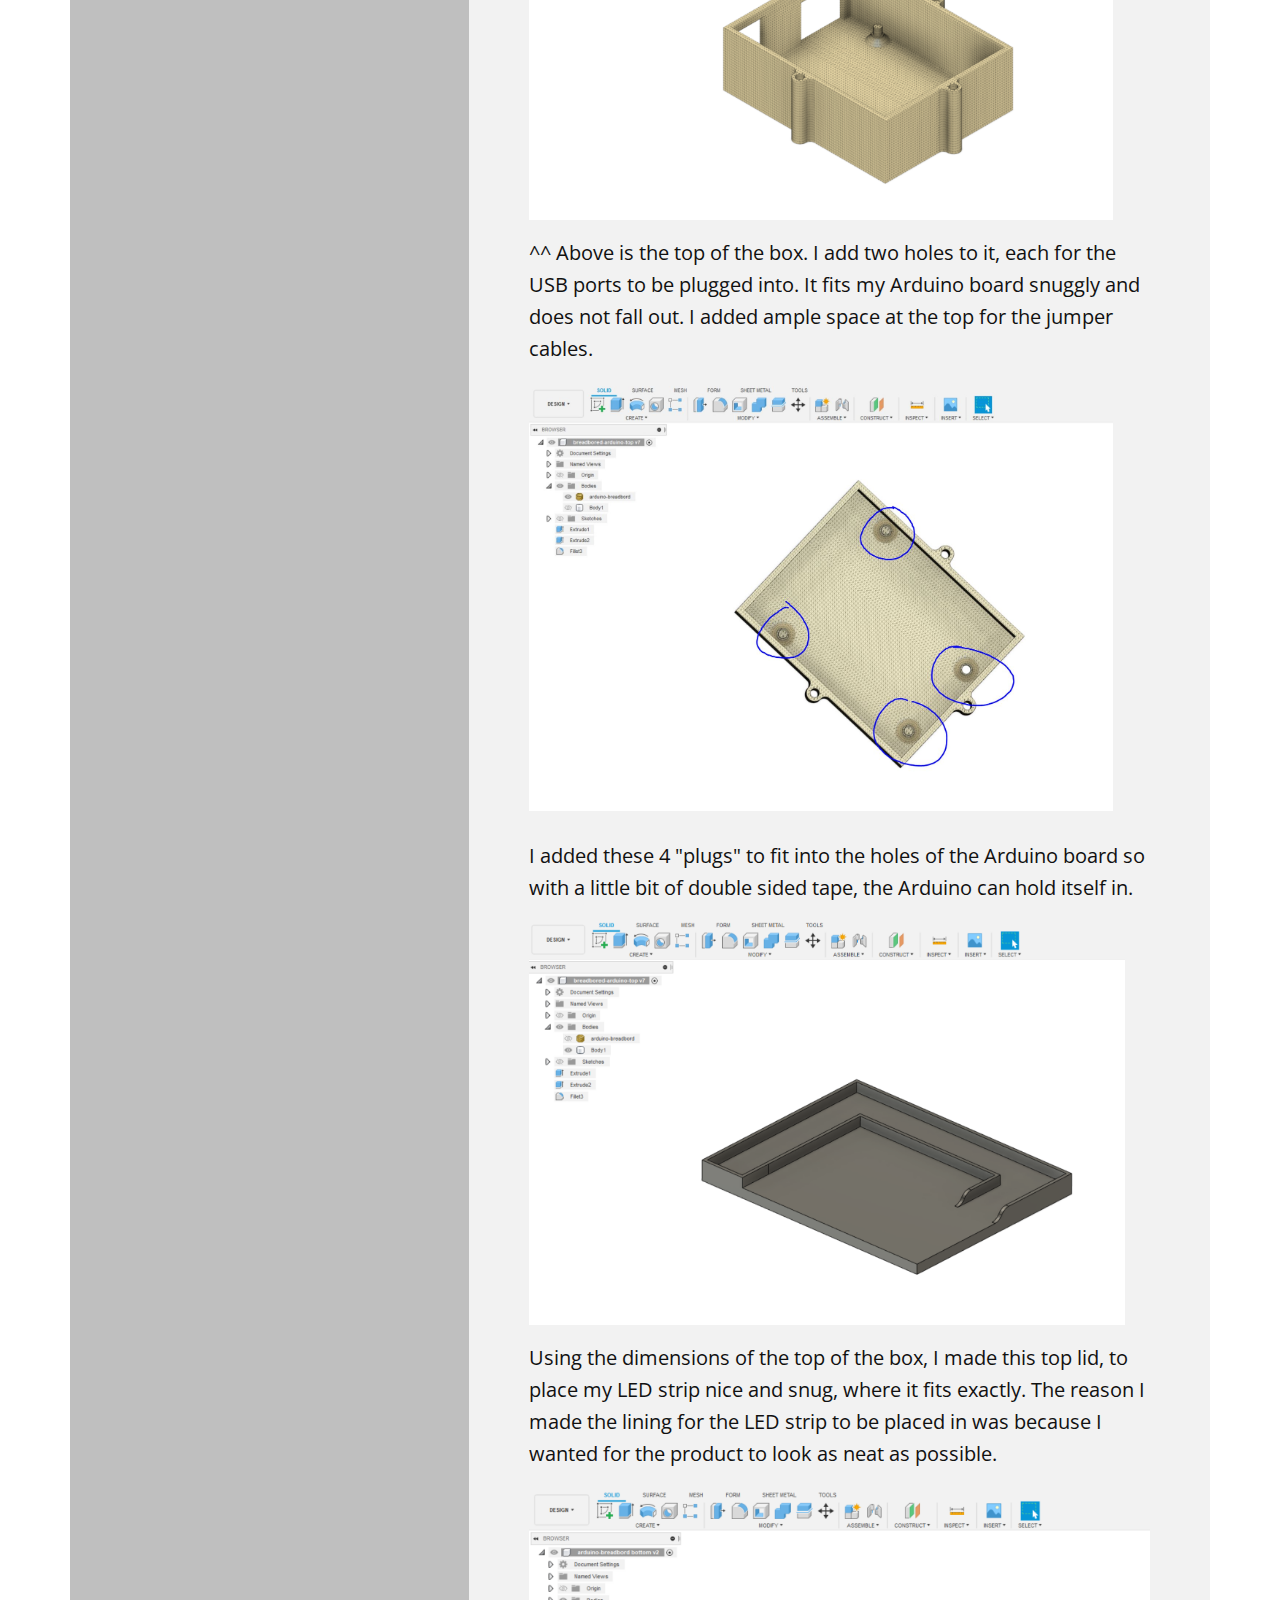
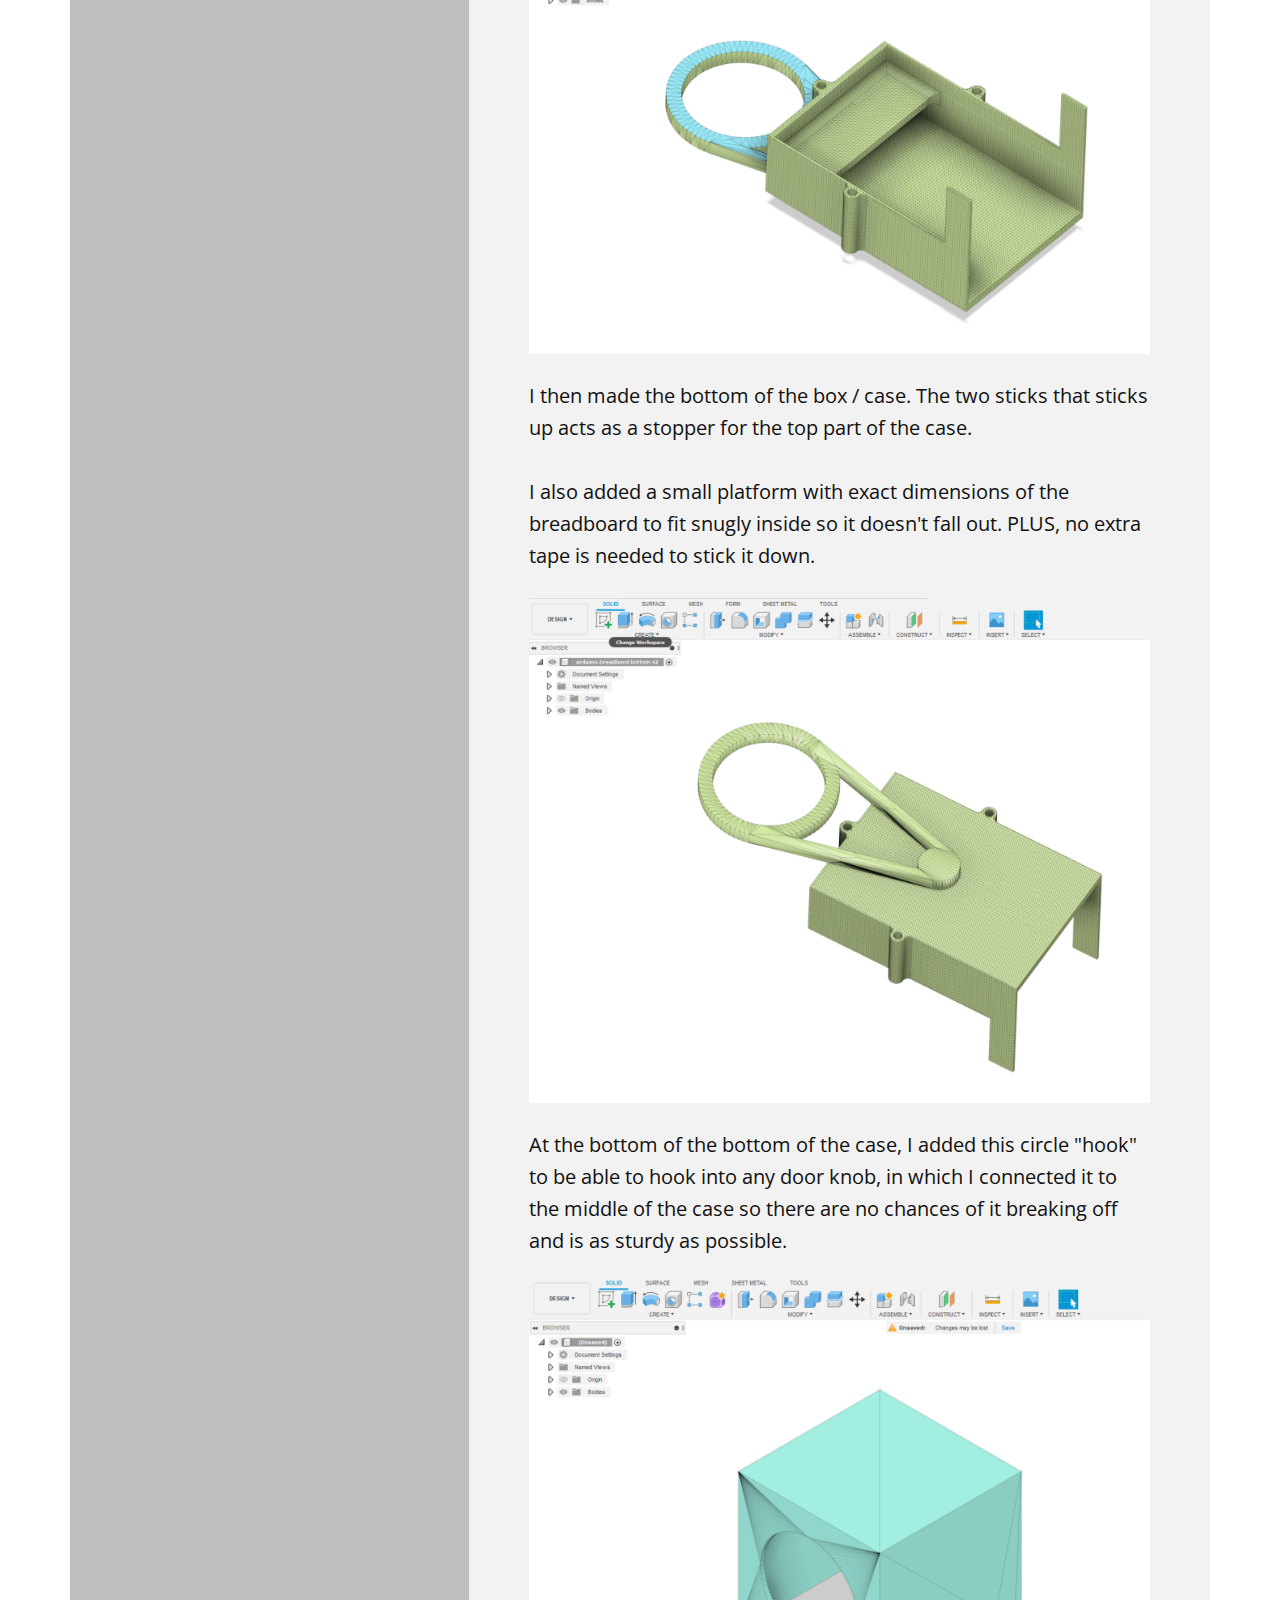
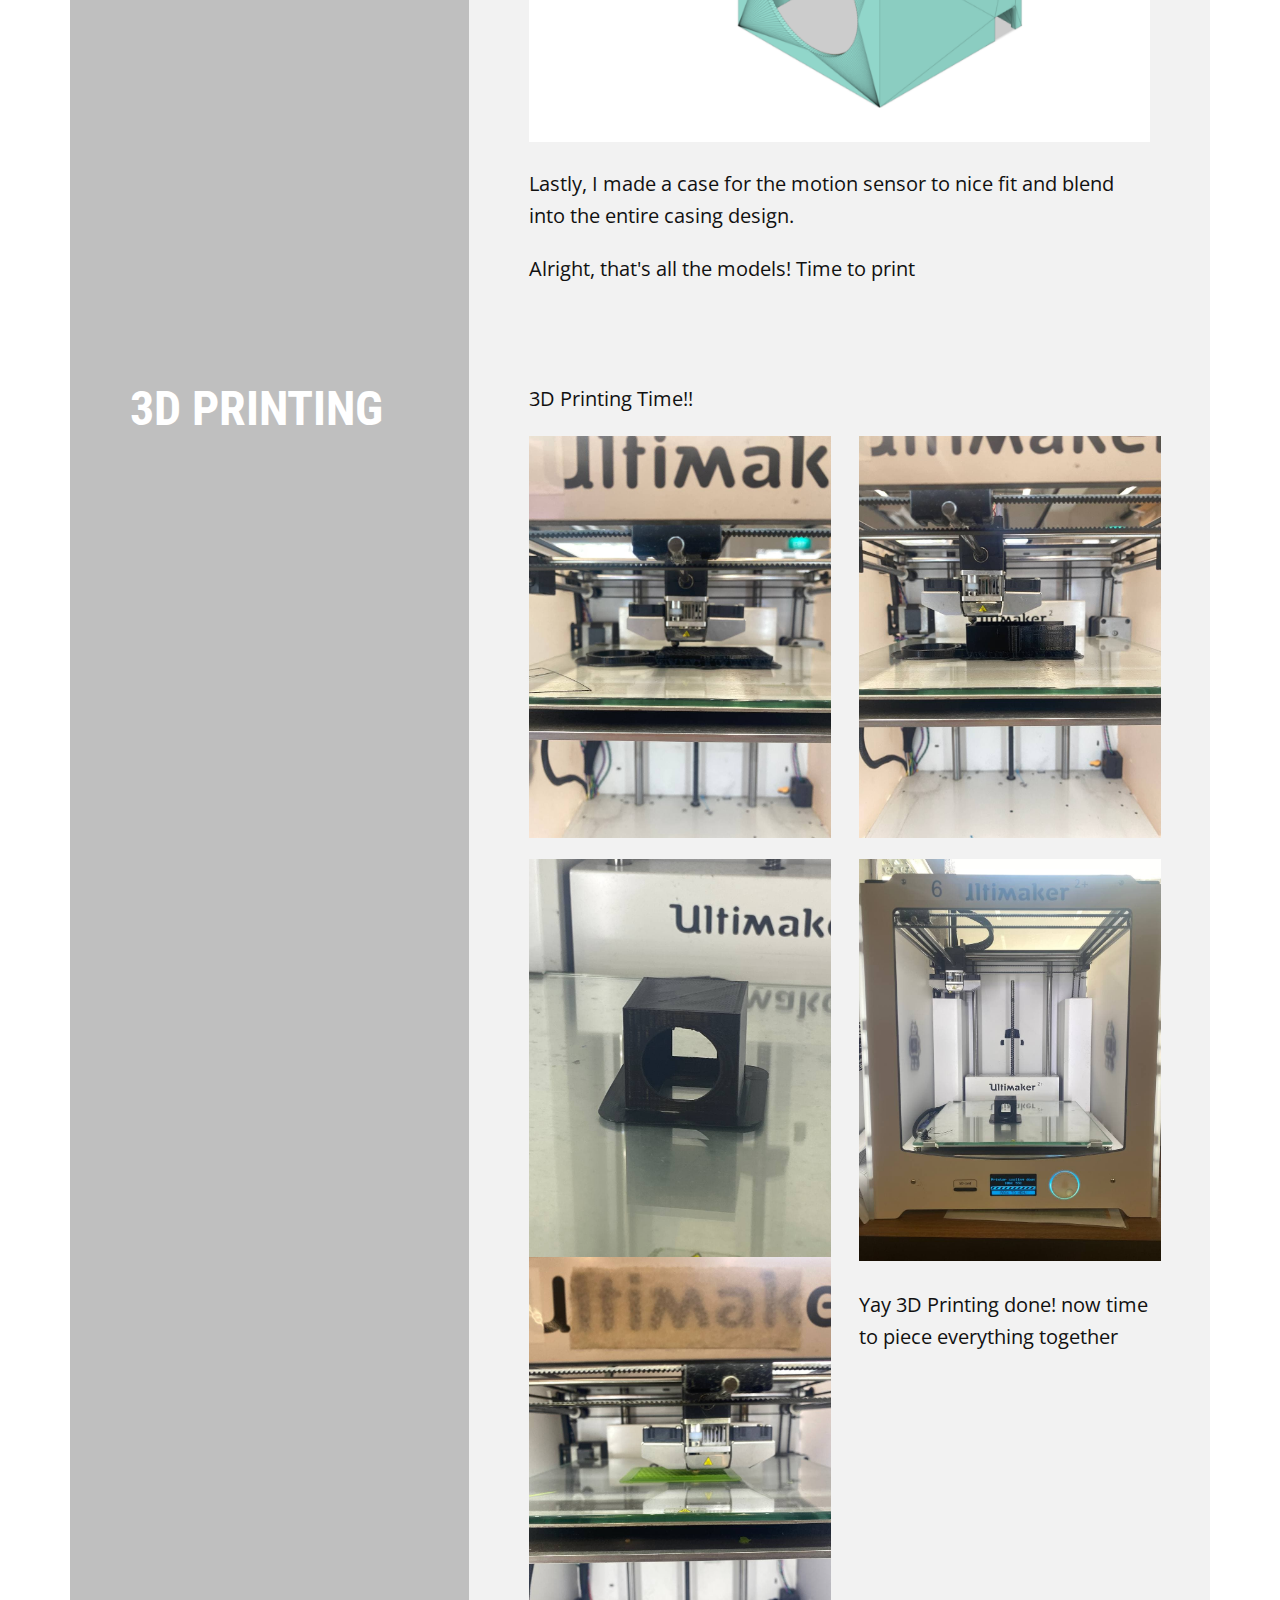
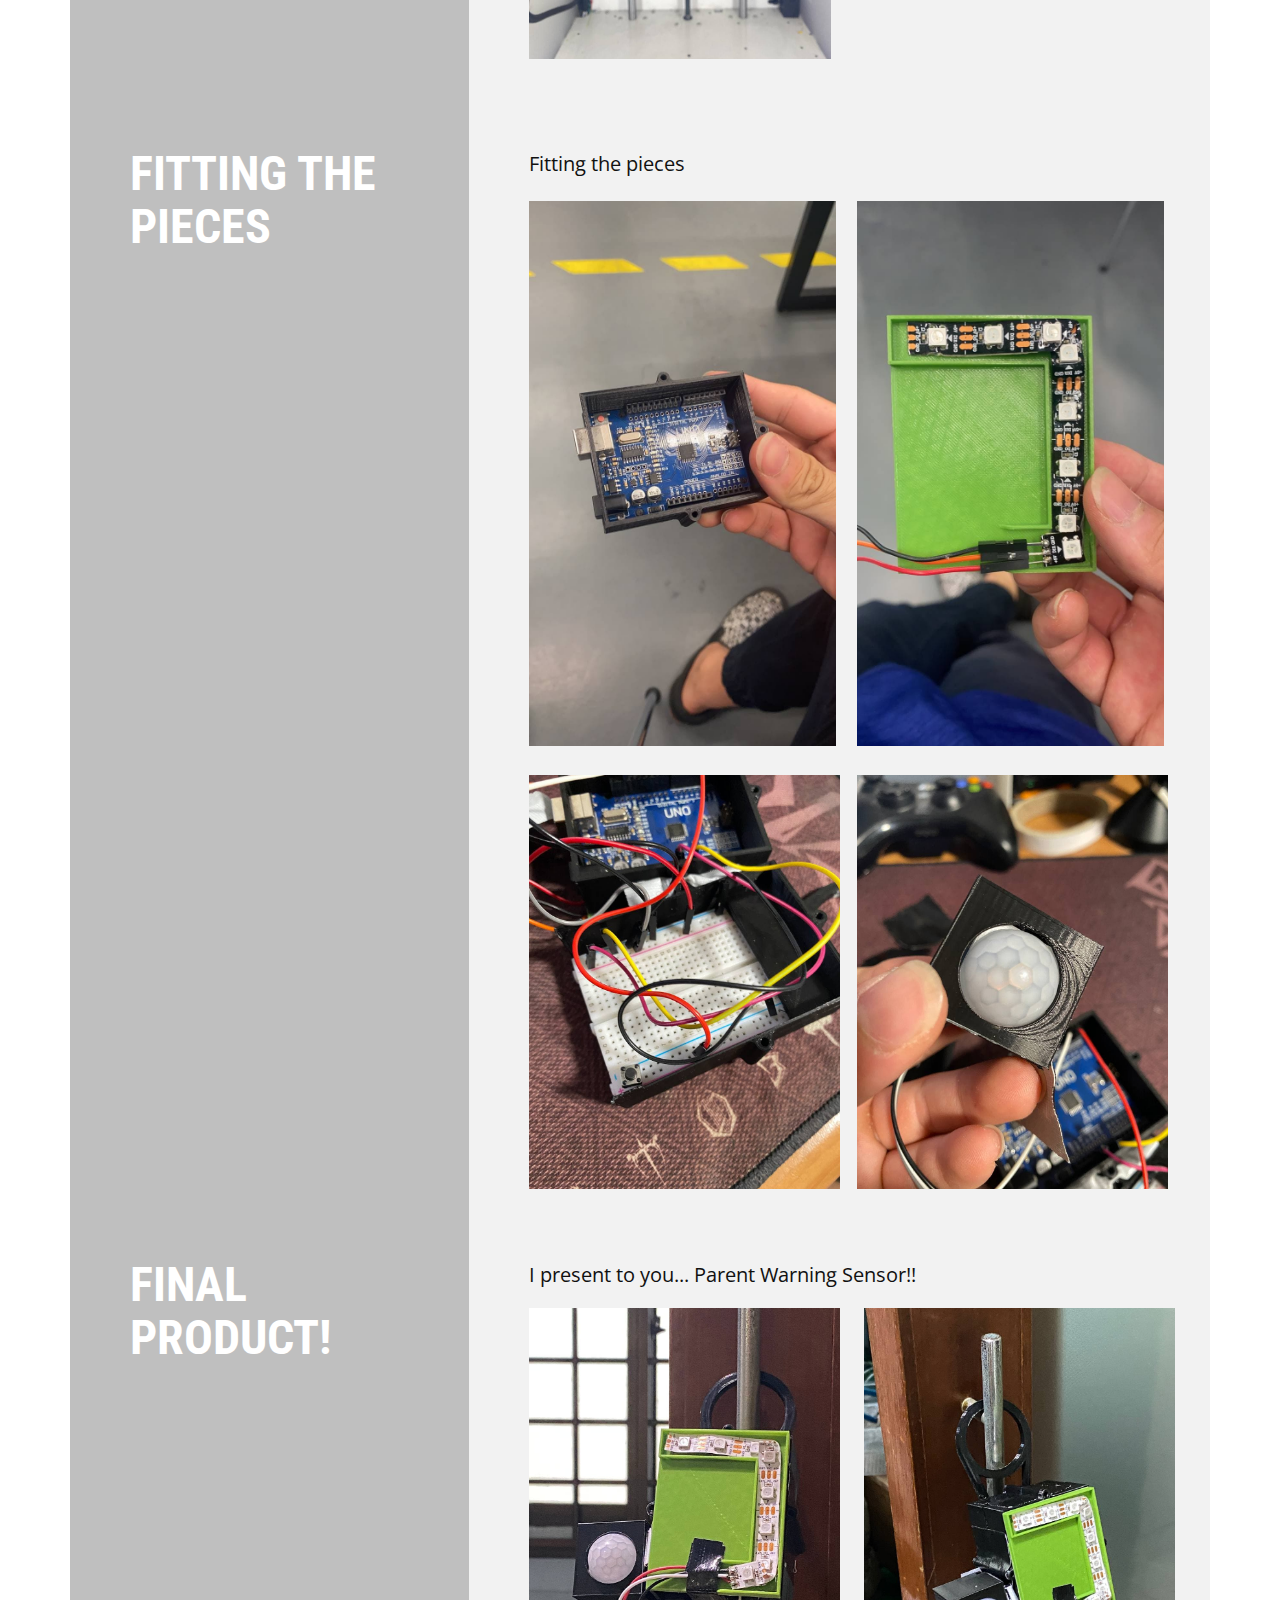
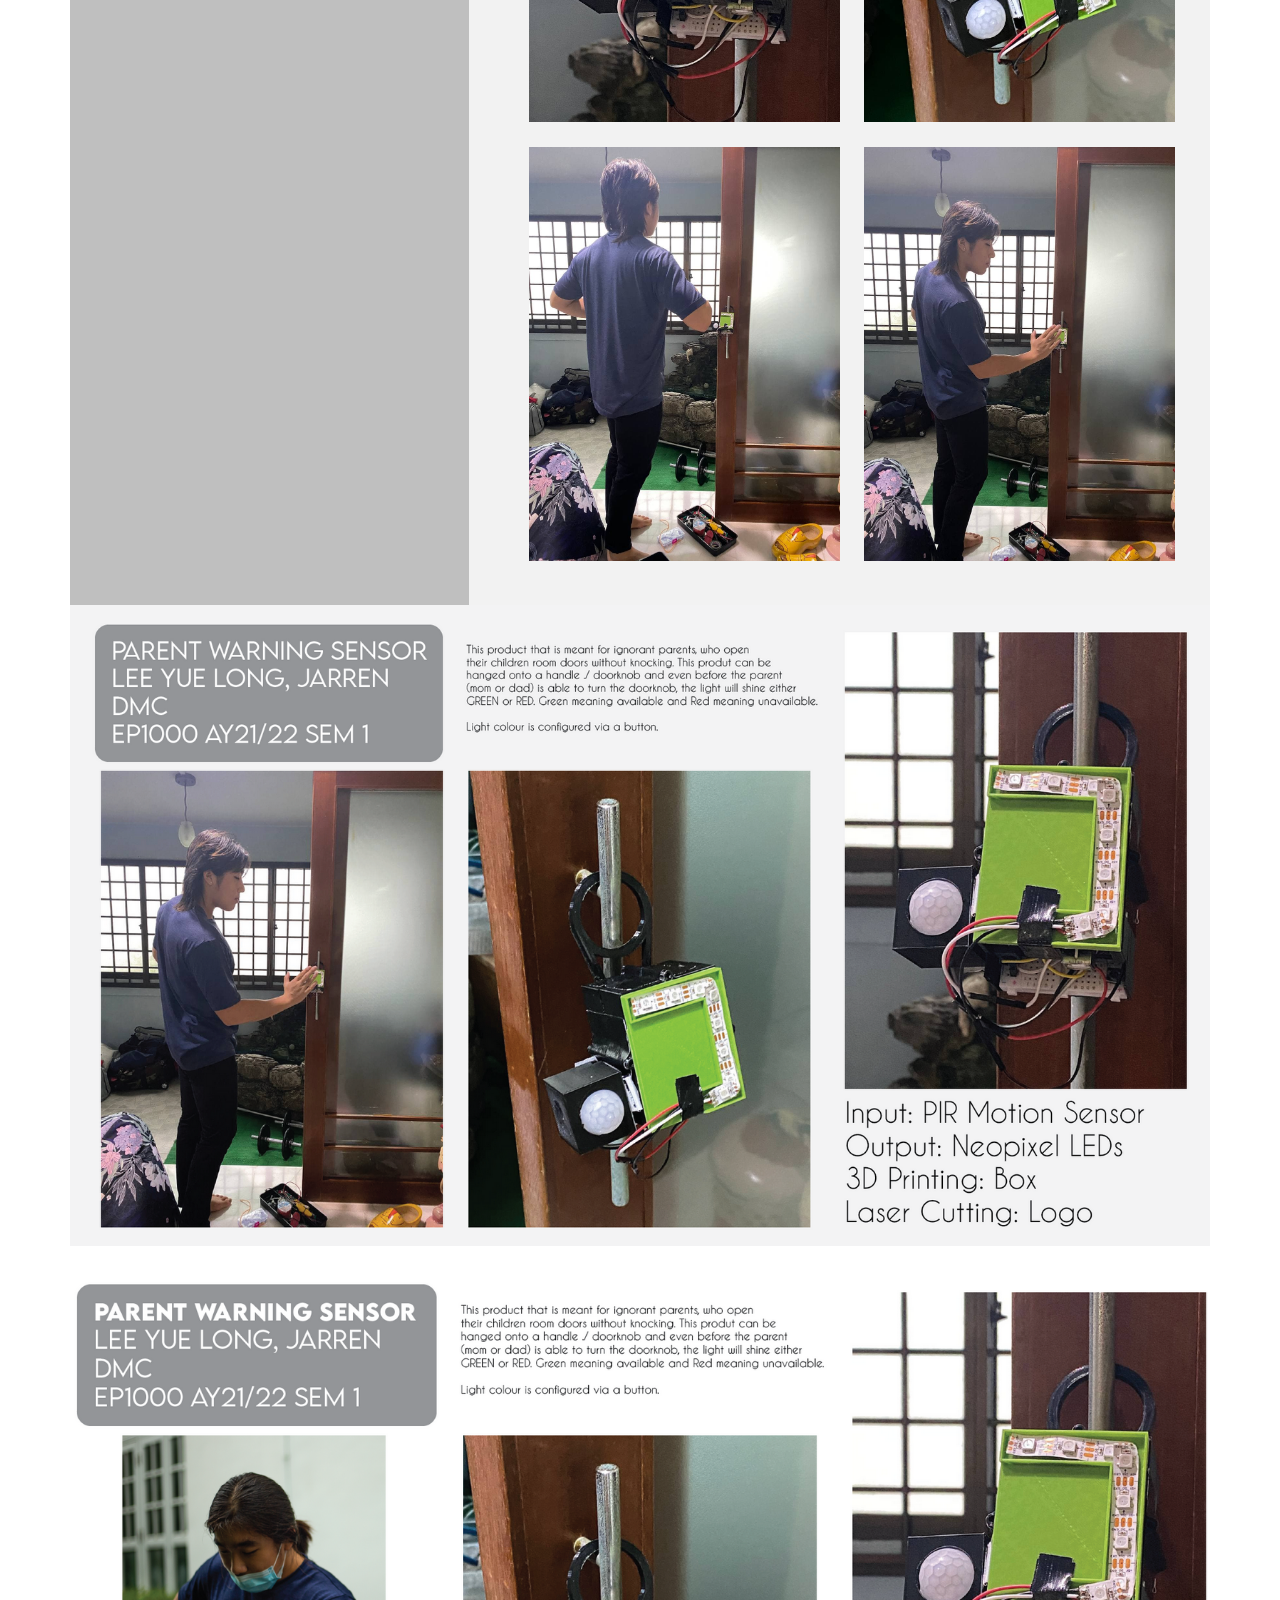
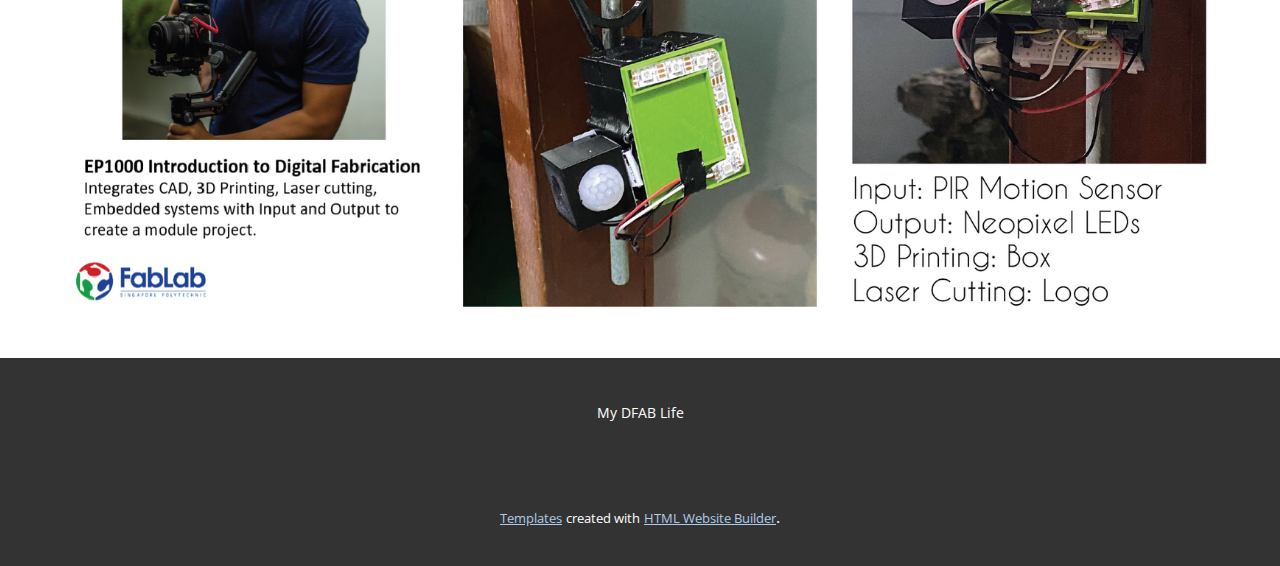
==== commit 478c88e4: "add" ====
--- a/Final-Project.html
+++ b/Final-Project.html
@@ -14,6 +14,7 @@
     <meta name="generator" content="Nicepage 3.14.1, nicepage.com">
     <link id="u-theme-google-font" rel="stylesheet" href="https://fonts.googleapis.com/css?family=Roboto+Condensed:300,300i,400,400i,700,700i|Open+Sans:300,300i,400,400i,600,600i,700,700i,800,800i">
     <link id="u-page-google-font" rel="stylesheet" href="https://fonts.googleapis.com/css?family=Roboto+Condensed:300,300i,400,400i,700,700i">
+    
     
     
     
@@ -276,6 +277,12 @@
         </div>
       </div>
     </section>
+    <section class="u-clearfix u-section-9" id="sec-241b">
+      <div class="u-clearfix u-sheet u-sheet-1">
+        <img src="images/JarrenDFABFinalProject.png" alt="" class="u-expanded-width u-image u-image-default u-image-1" data-image-width="1920" data-image-height="1080">
+        <img src="images/JarrenDFABOwnershipCard.png" alt="" class="u-image u-image-default u-image-2" data-image-width="1920" data-image-height="1080">
+      </div>
+    </section>
     
     
     <footer class="u-align-center u-clearfix u-footer u-grey-80 u-footer" id="sec-3773"><div class="u-clearfix u-sheet u-valign-middle u-sheet-1">
--- a/Final-Project.css
+++ b/Final-Project.css
@@ -1592,4 +1592,67 @@
   .u-section-8 .u-image-4 {
     margin-left: 115px;
   }
+}.u-section-9 .u-sheet-1 {
+  min-height: 1342px;
+}
+
+.u-section-9 .u-image-1 {
+  height: 641px;
+  margin-top: -11px;
+  margin-bottom: 0;
+  margin-left: 0;
+}
+
+.u-section-9 .u-image-2 {
+  width: 1141px;
+  height: 663px;
+  margin: 18px 0 31px;
+}
+
+@media (max-width: 1199px) {
+  .u-section-9 .u-sheet-1 {
+    min-height: 1225px;
+  }
+
+  .u-section-9 .u-image-1 {
+    margin-left: initial;
+  }
+
+  .u-section-9 .u-image-2 {
+    width: 940px;
+    height: 546px;
+  }
+}
+
+@media (max-width: 991px) {
+  .u-section-9 .u-sheet-1 {
+    min-height: 1097px;
+  }
+
+  .u-section-9 .u-image-2 {
+    width: 720px;
+    height: 418px;
+  }
+}
+
+@media (max-width: 767px) {
+  .u-section-9 .u-sheet-1 {
+    min-height: 993px;
+  }
+
+  .u-section-9 .u-image-2 {
+    width: 540px;
+    height: 314px;
+  }
+}
+
+@media (max-width: 575px) {
+  .u-section-9 .u-sheet-1 {
+    min-height: 877px;
+  }
+
+  .u-section-9 .u-image-2 {
+    width: 340px;
+    height: 198px;
+  }
 }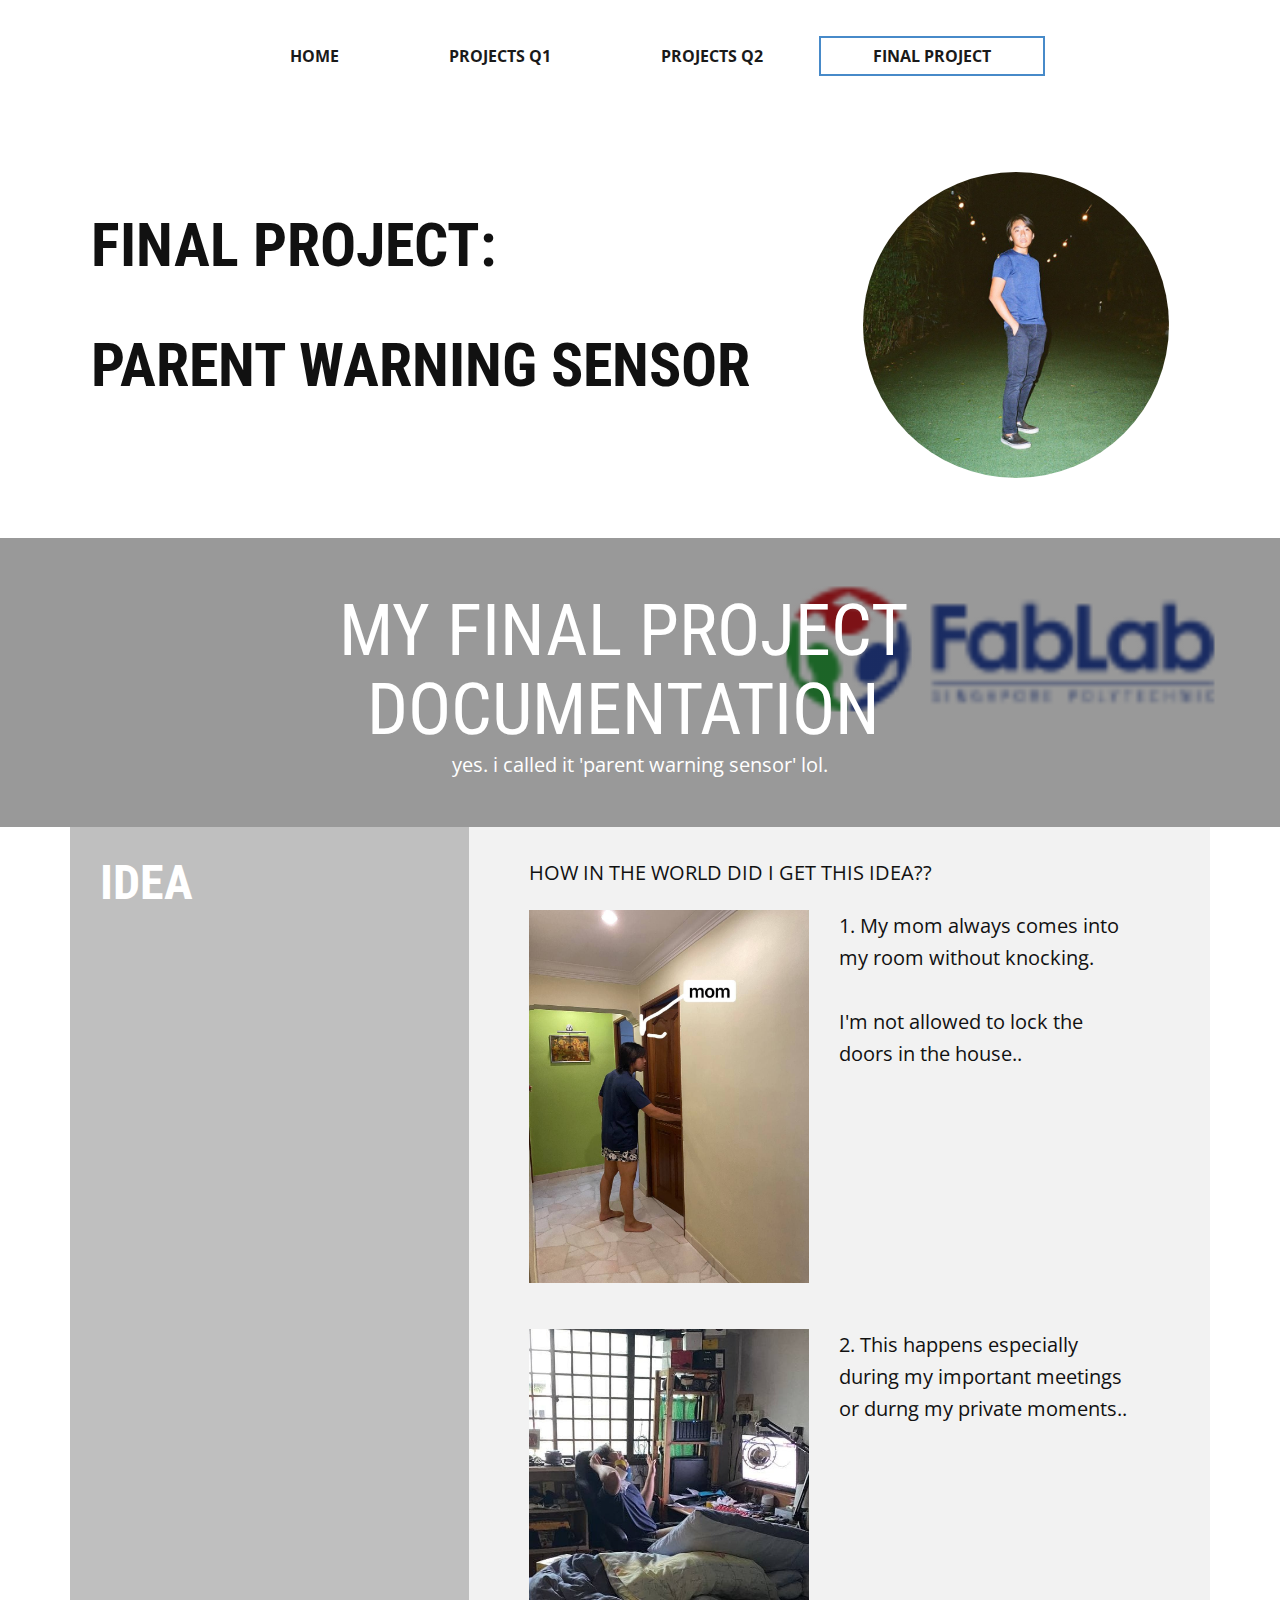
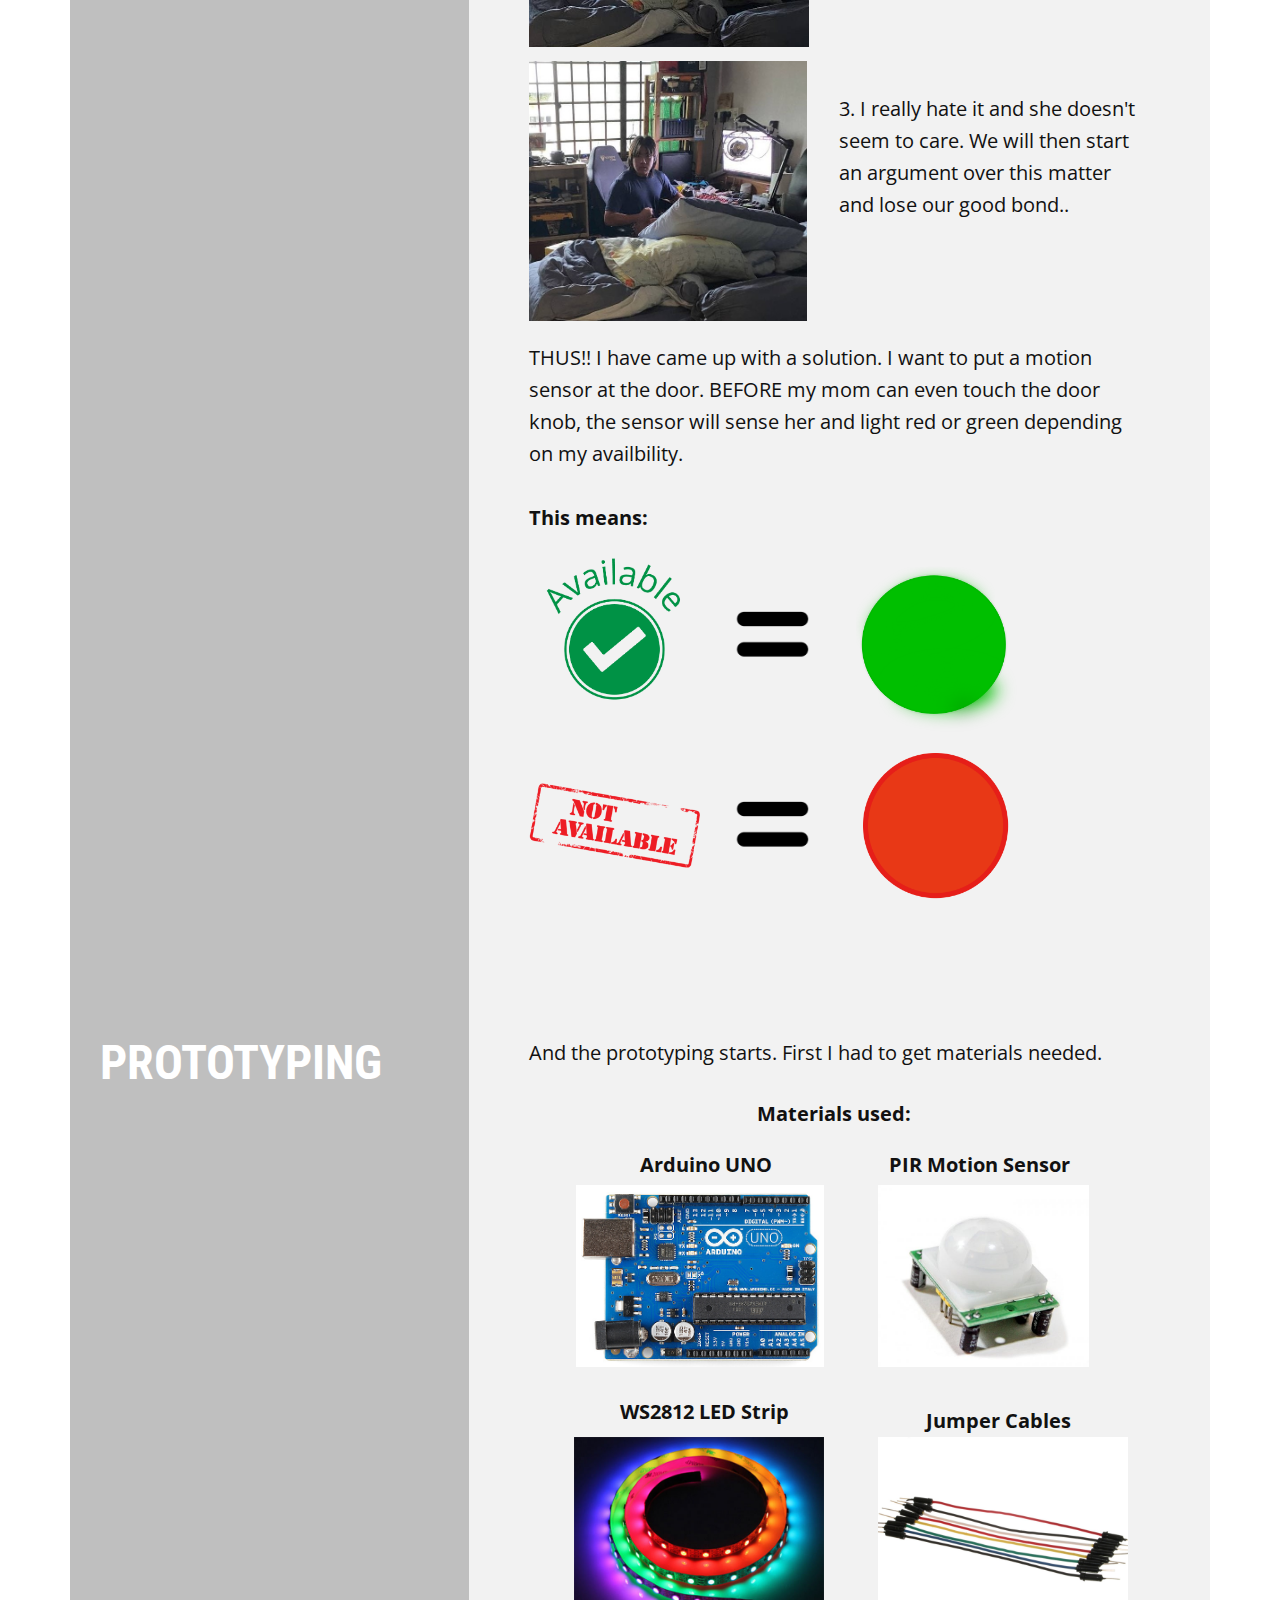
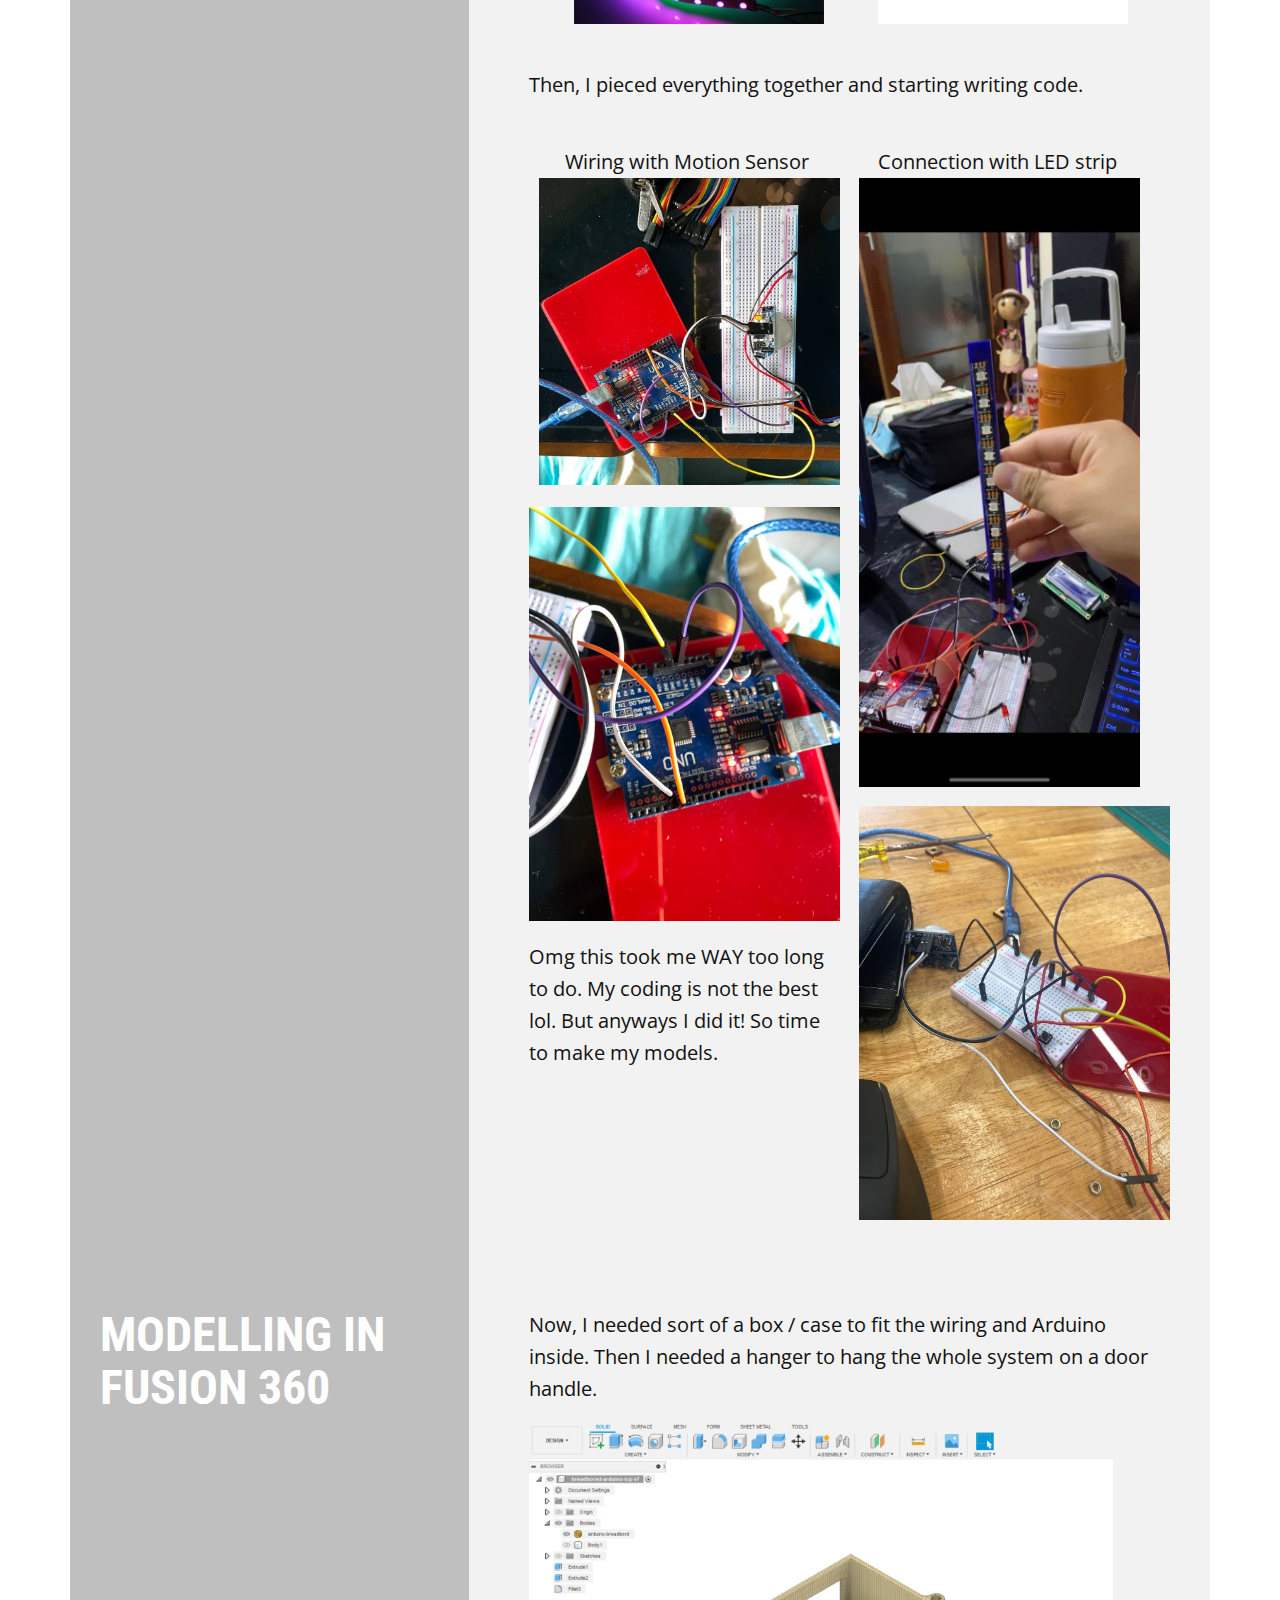
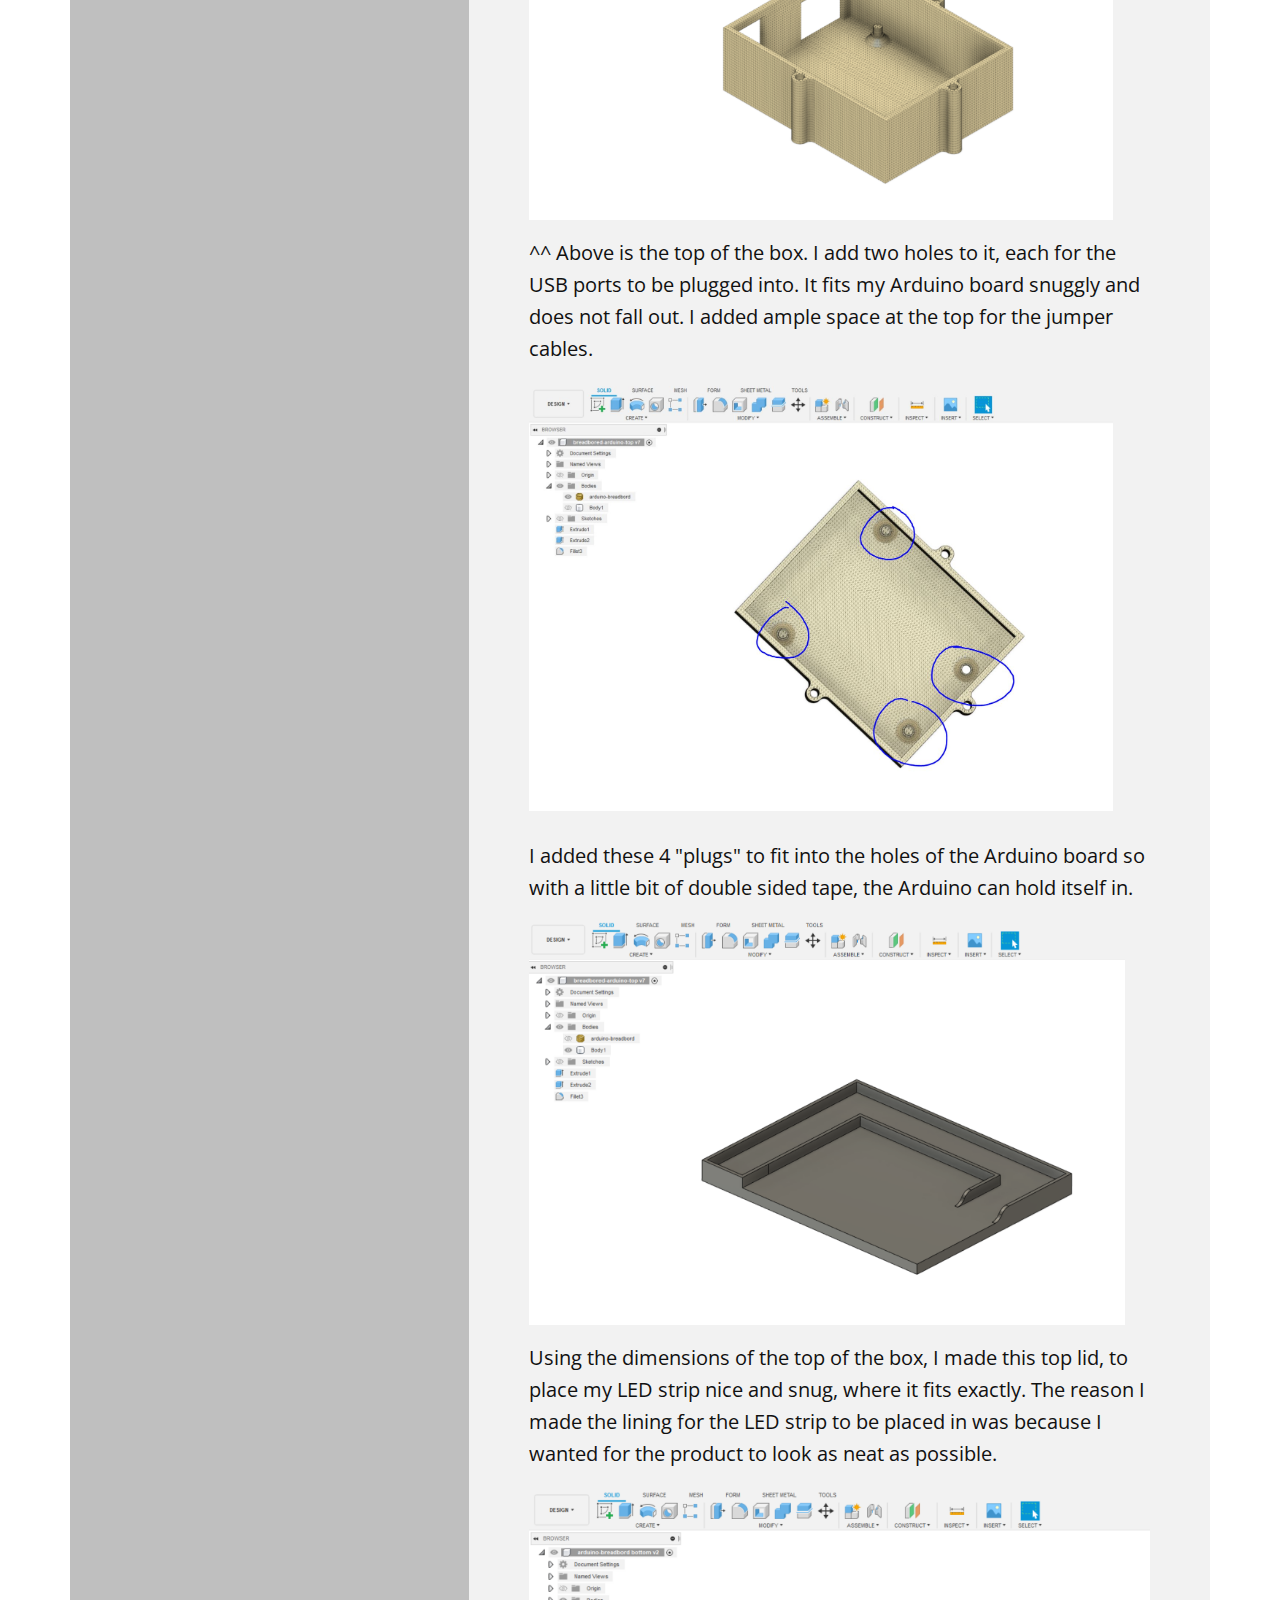
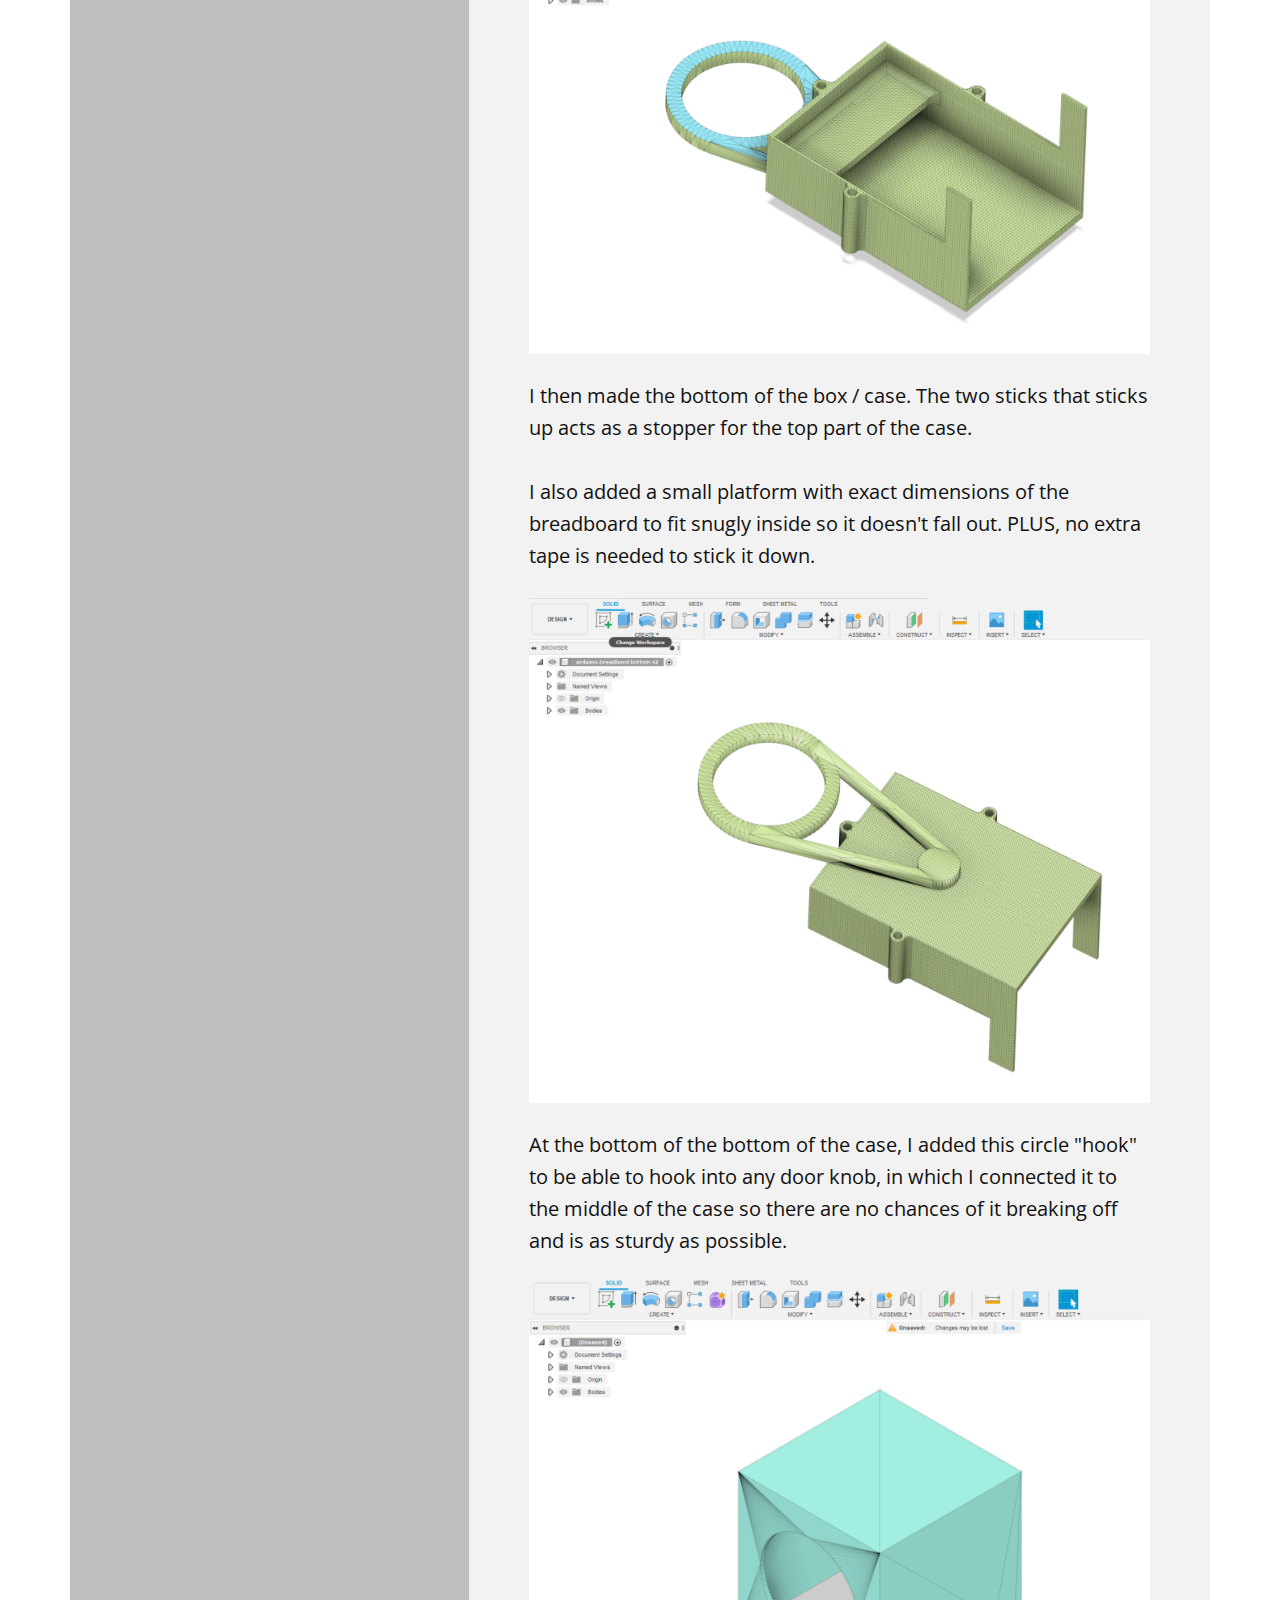
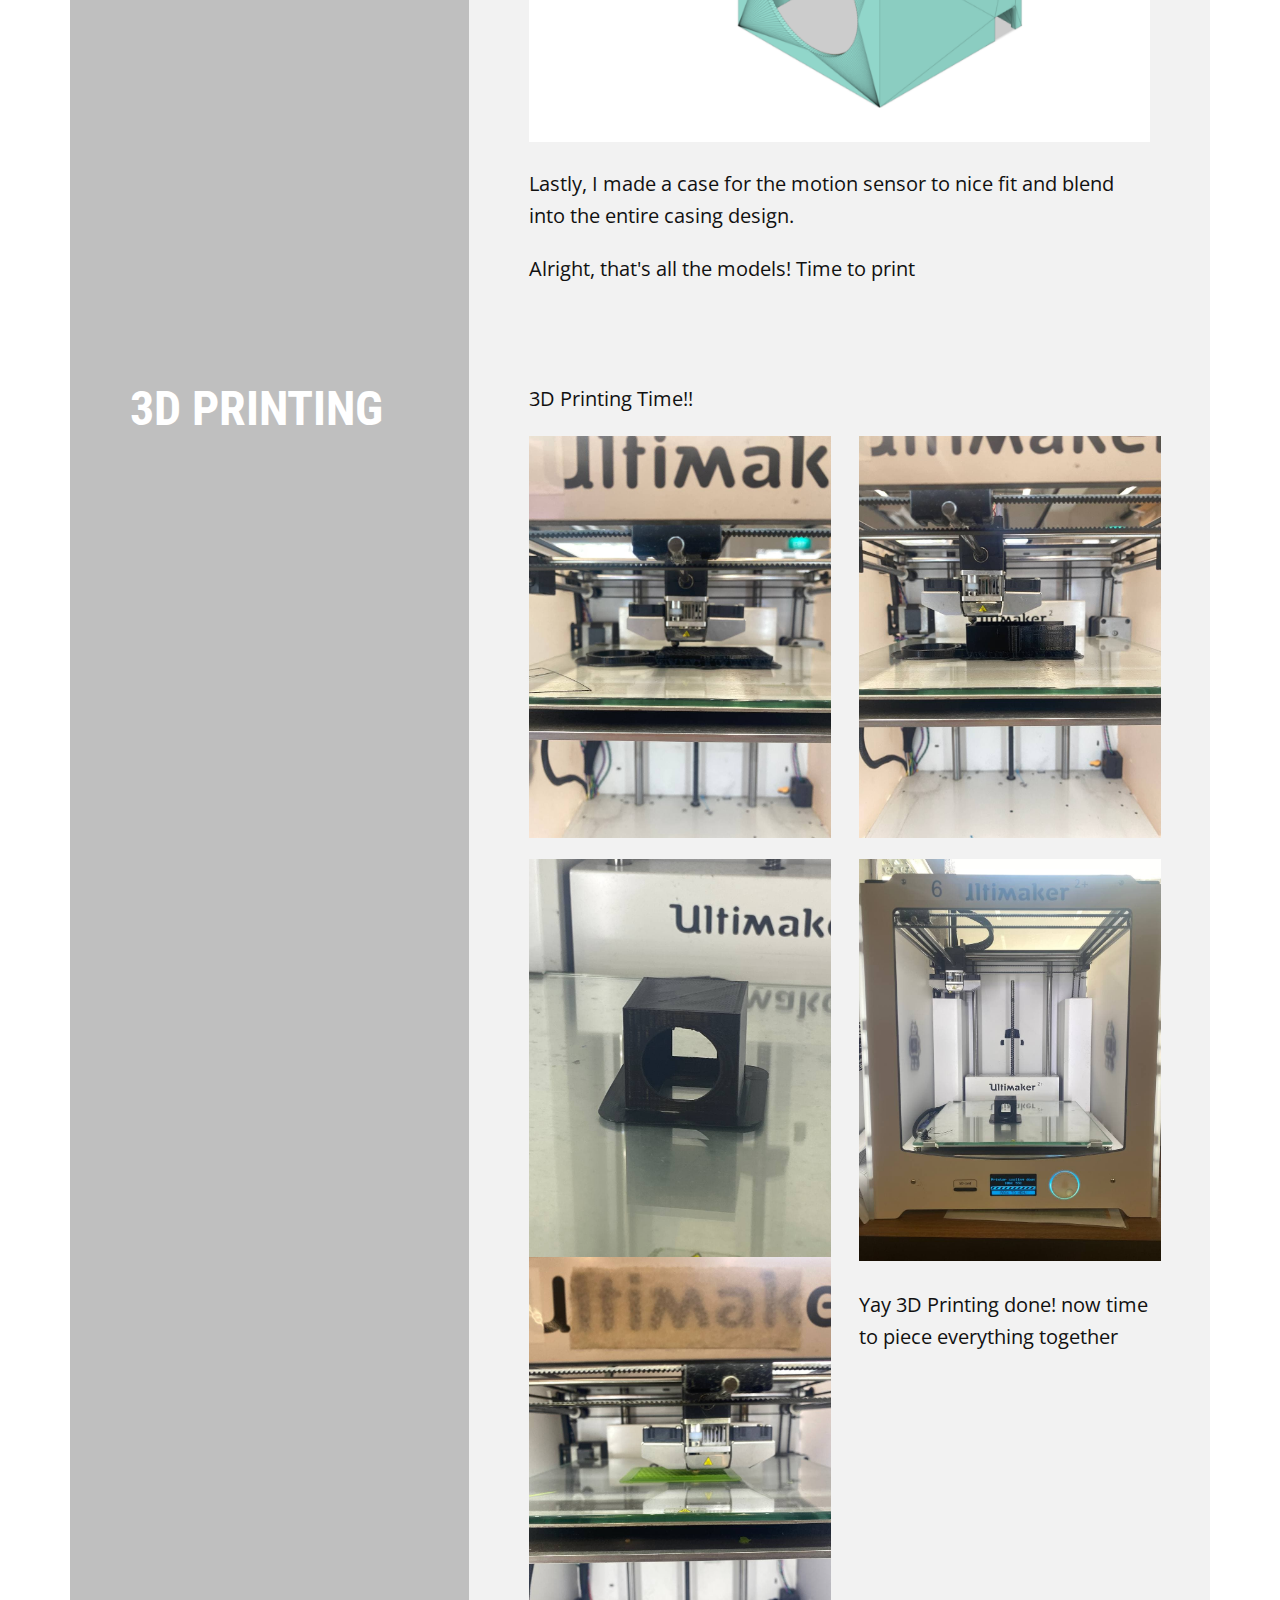
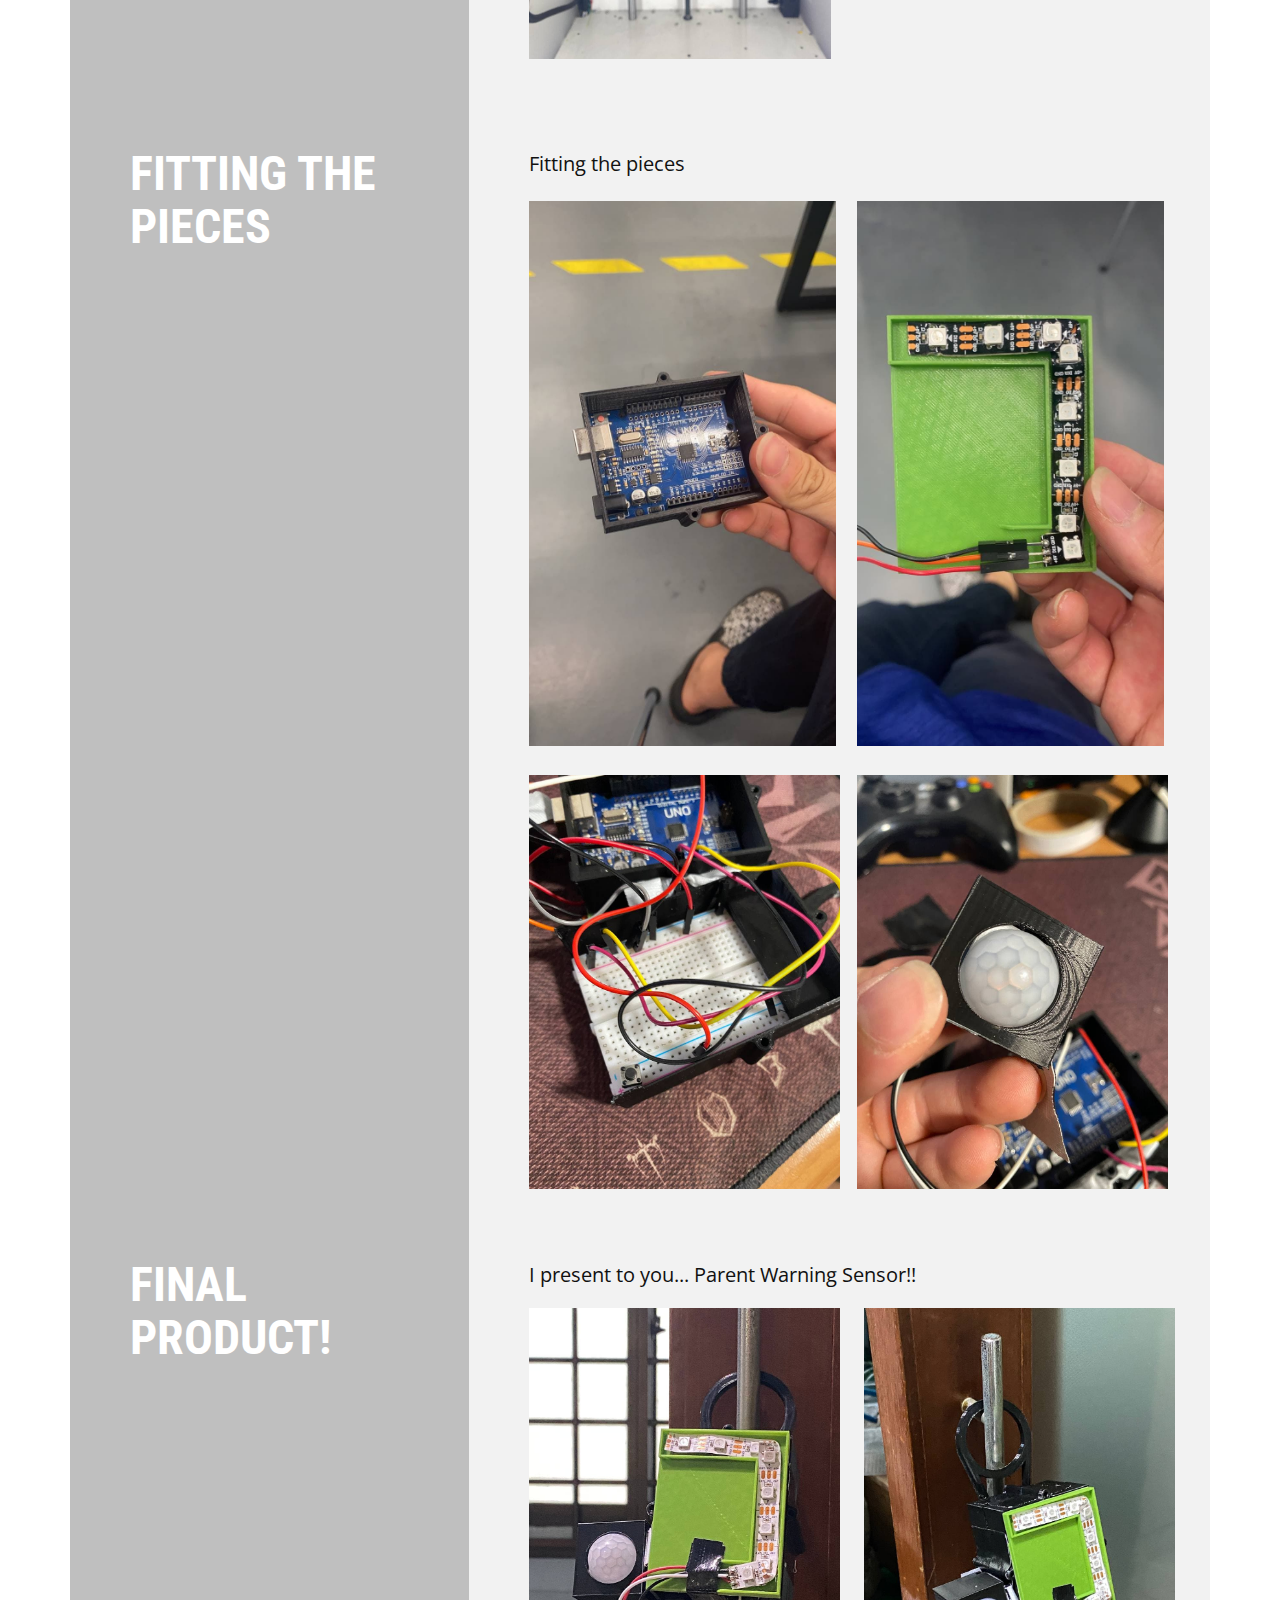
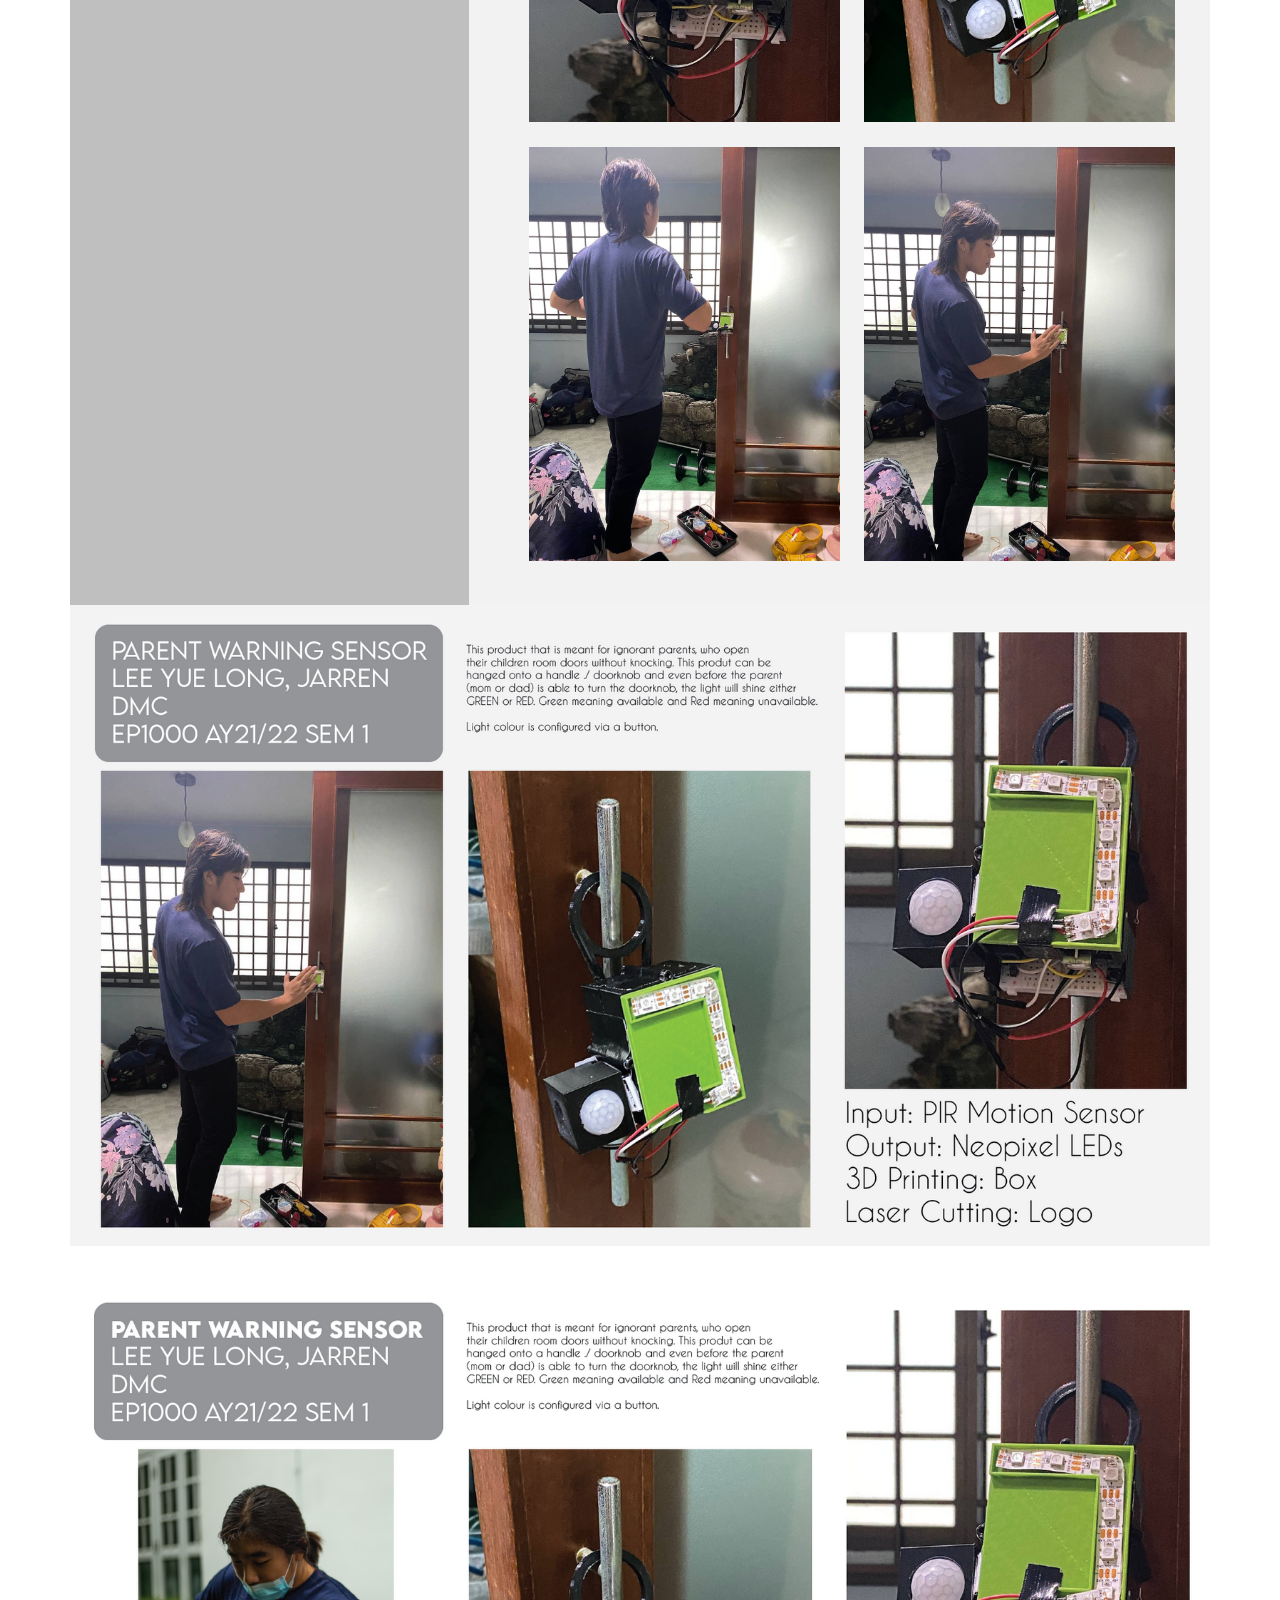
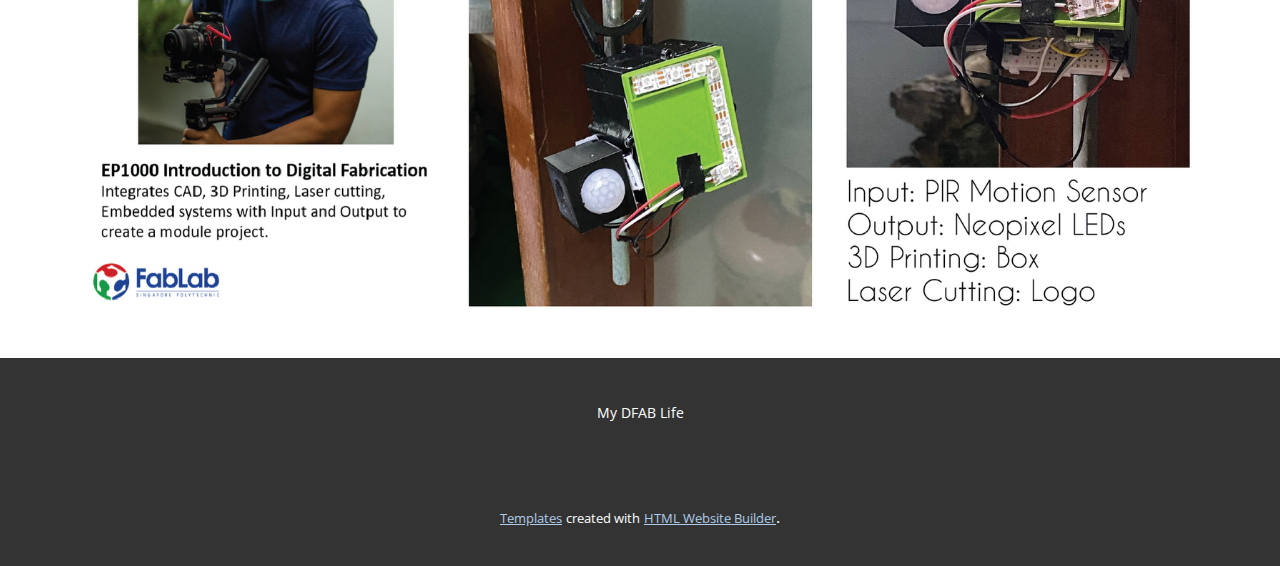
==== commit b4d627a6: "add" ====
--- a/Final-Project.html
+++ b/Final-Project.html
@@ -280,7 +280,7 @@
     <section class="u-clearfix u-section-9" id="sec-241b">
       <div class="u-clearfix u-sheet u-sheet-1">
         <img src="images/JarrenDFABFinalProject.png" alt="" class="u-expanded-width u-image u-image-default u-image-1" data-image-width="1920" data-image-height="1080">
-        <img src="images/JarrenDFABOwnershipCard.png" alt="" class="u-image u-image-default u-image-2" data-image-width="1920" data-image-height="1080">
+        <img src="images/JarrenDFABOwnershipCard1.png" alt="" class="u-image u-image-default u-image-2" data-image-width="1920" data-image-height="1080">
       </div>
     </section>
     
--- a/Final-Project.css
+++ b/Final-Project.css
@@ -1598,61 +1598,61 @@
 
 .u-section-9 .u-image-1 {
   height: 641px;
-  margin-top: -11px;
-  margin-bottom: 0;
-  margin-left: 0;
+  margin: -11px auto 0 0;
 }
 
 .u-section-9 .u-image-2 {
-  width: 1141px;
-  height: 663px;
-  margin: 18px 0 31px;
+  width: 1142px;
+  height: 643px;
+  margin: 37px -2px 32px 0;
 }
 
 @media (max-width: 1199px) {
   .u-section-9 .u-sheet-1 {
-    min-height: 1225px;
+    min-height: 1228px;
   }
 
   .u-section-9 .u-image-1 {
+    margin-right: initial;
     margin-left: initial;
   }
 
   .u-section-9 .u-image-2 {
     width: 940px;
-    height: 546px;
+    height: 529px;
+    margin-right: 0;
   }
 }
 
 @media (max-width: 991px) {
   .u-section-9 .u-sheet-1 {
-    min-height: 1097px;
+    min-height: 1104px;
   }
 
   .u-section-9 .u-image-2 {
     width: 720px;
-    height: 418px;
+    height: 405px;
   }
 }
 
 @media (max-width: 767px) {
   .u-section-9 .u-sheet-1 {
-    min-height: 993px;
+    min-height: 1003px;
   }
 
   .u-section-9 .u-image-2 {
     width: 540px;
-    height: 314px;
+    height: 304px;
   }
 }
 
 @media (max-width: 575px) {
   .u-section-9 .u-sheet-1 {
-    min-height: 877px;
+    min-height: 890px;
   }
 
   .u-section-9 .u-image-2 {
     width: 340px;
-    height: 198px;
+    height: 191px;
   }
 }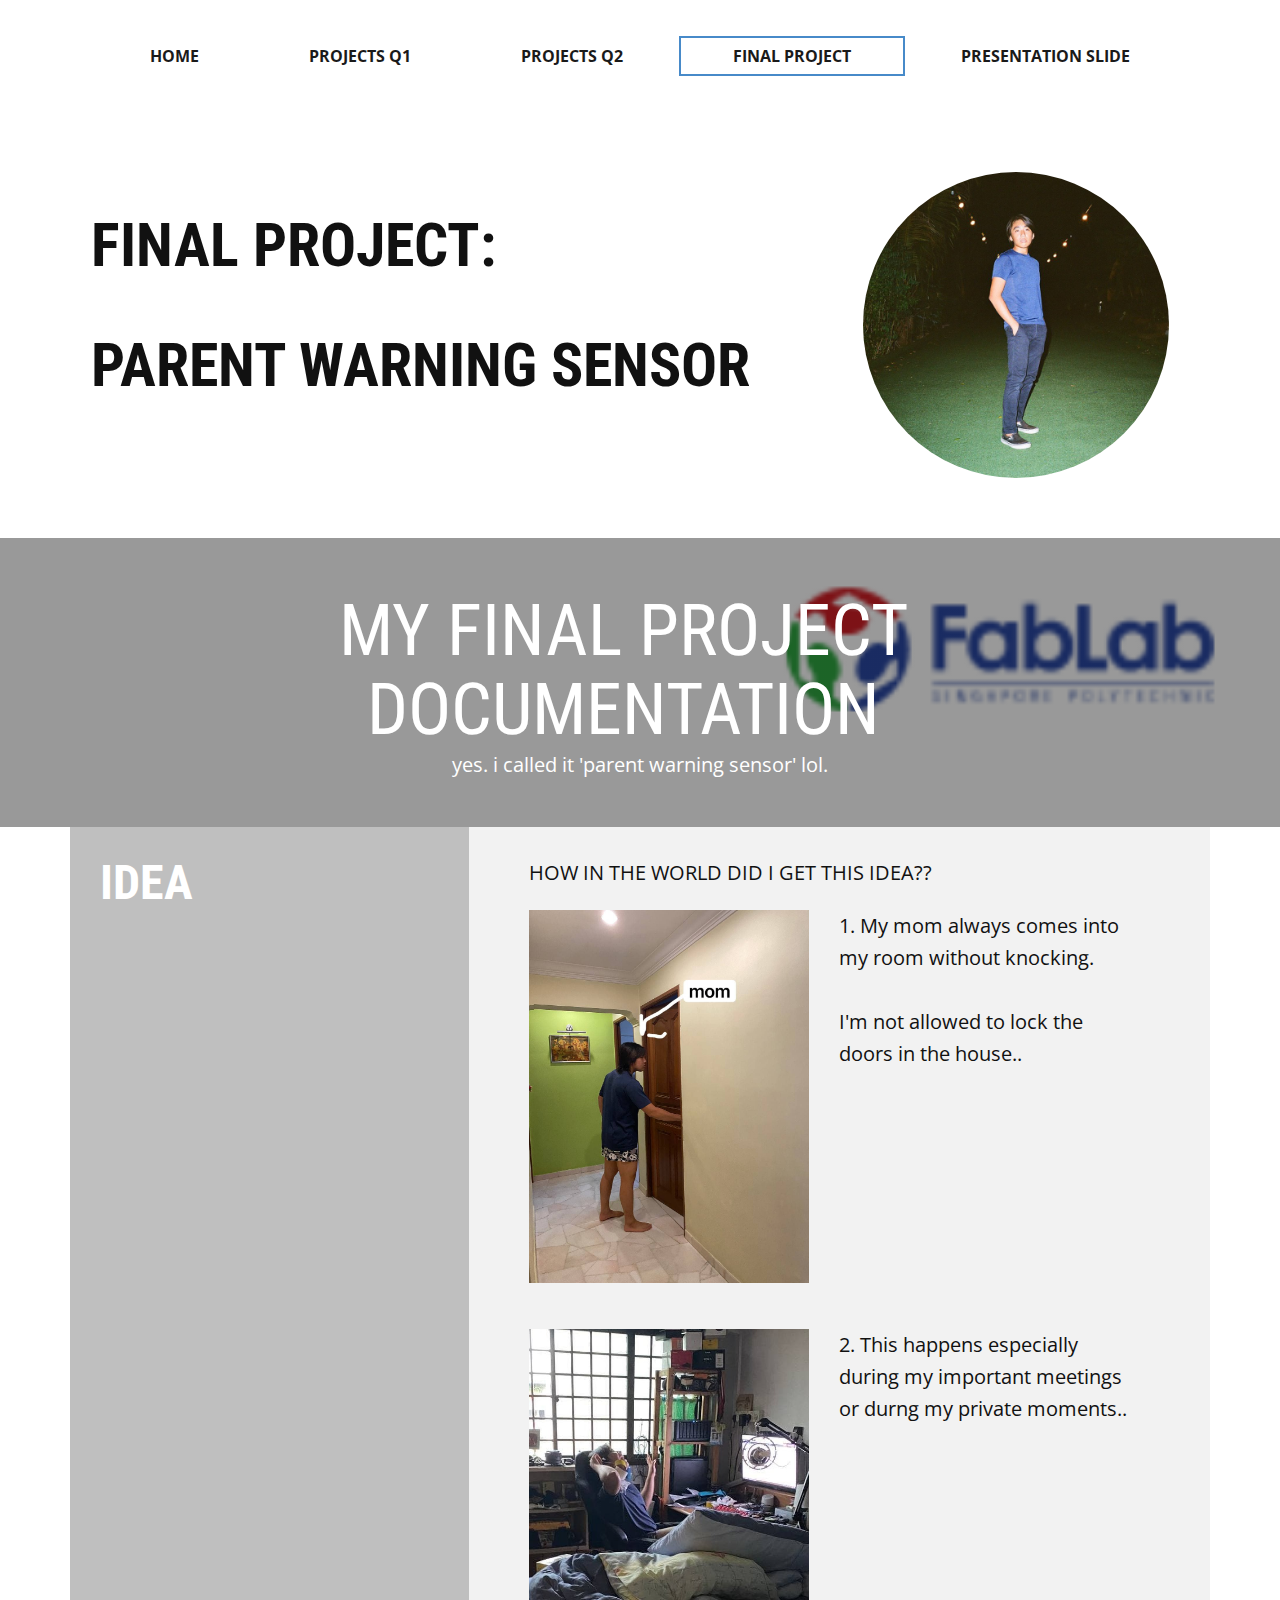
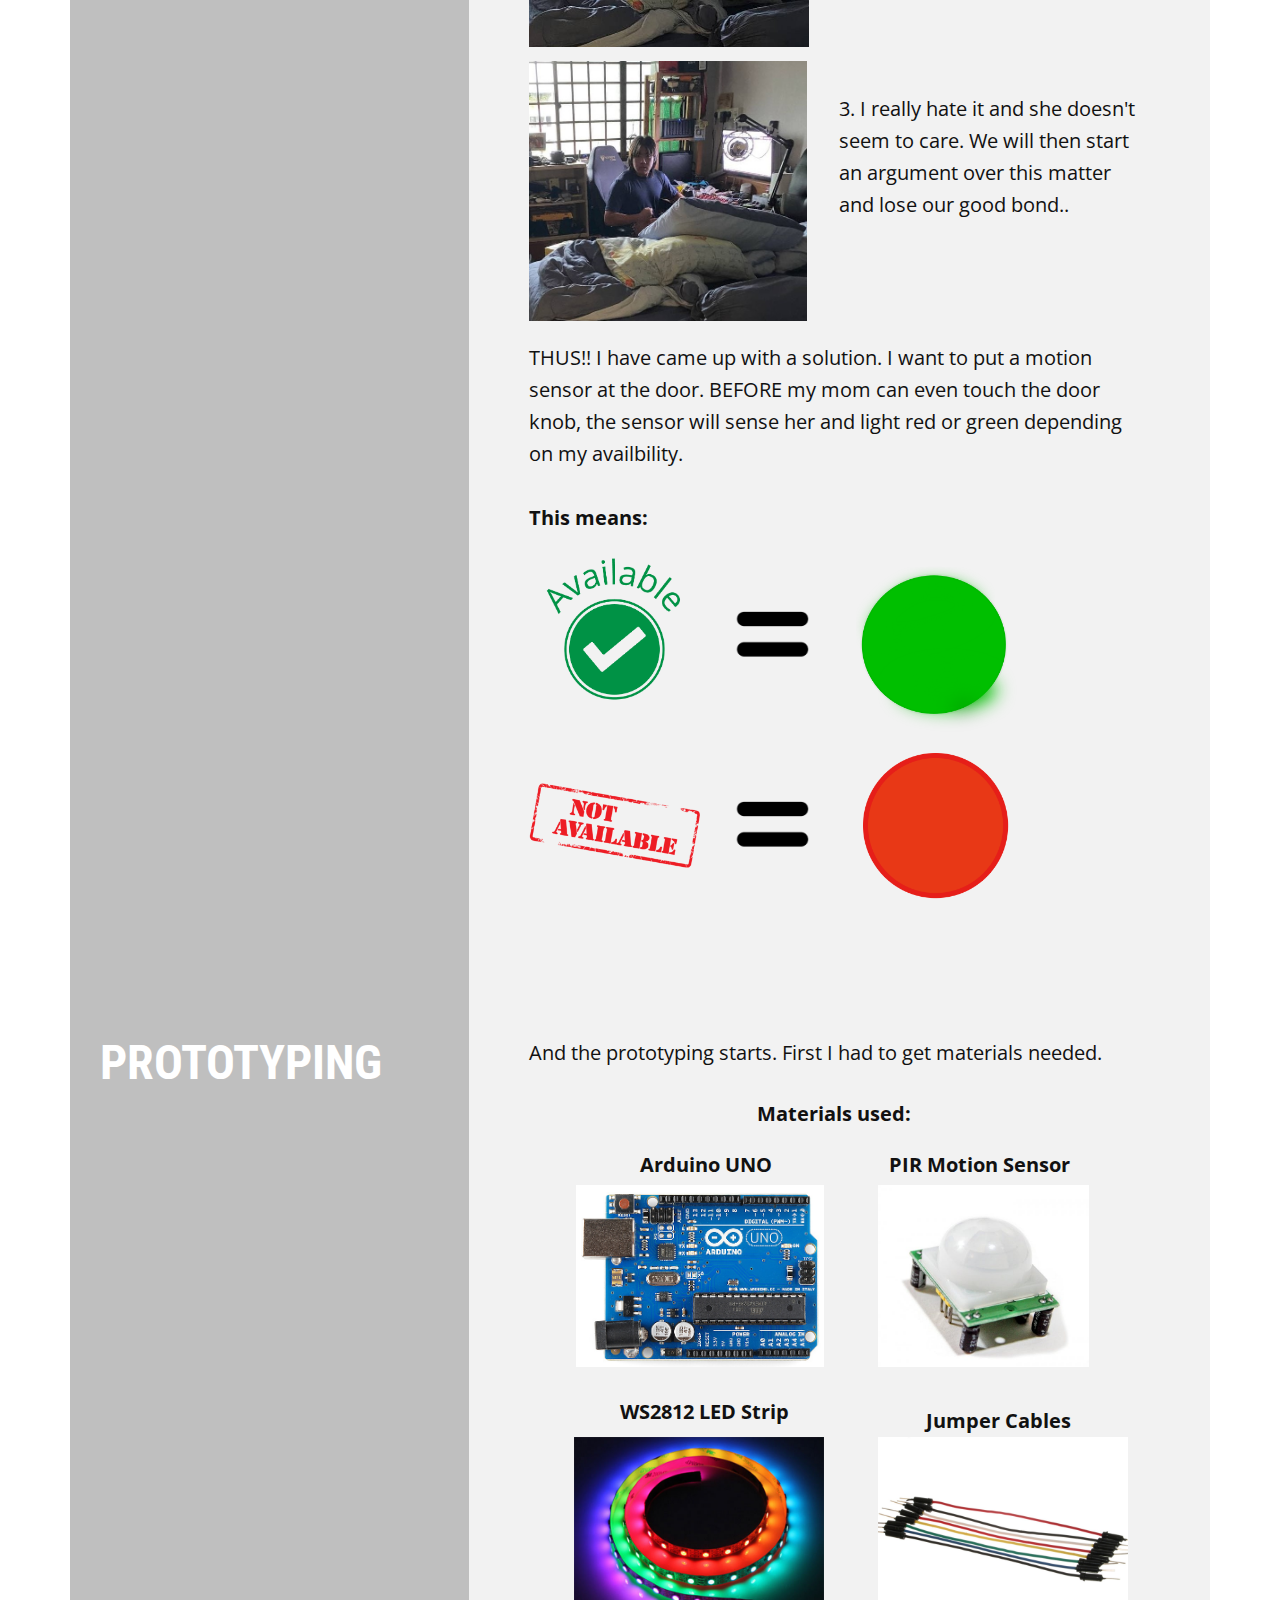
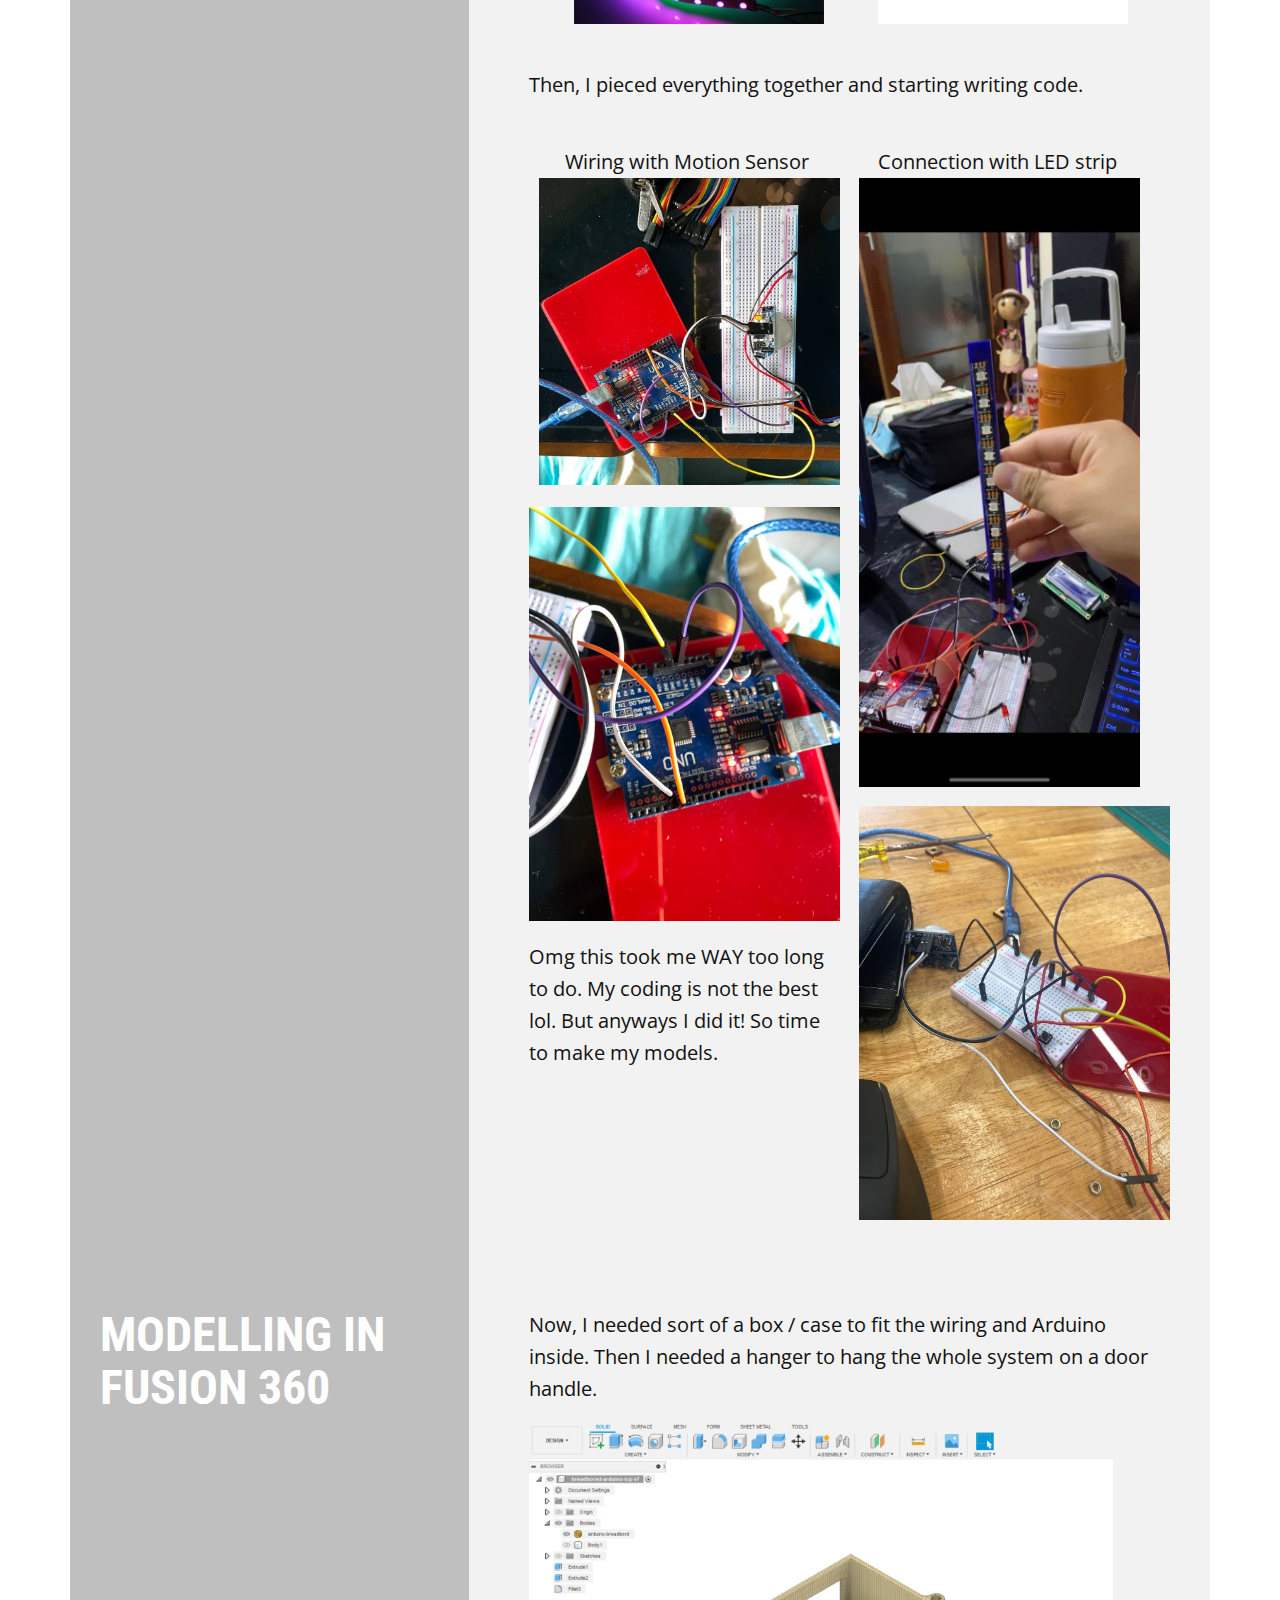
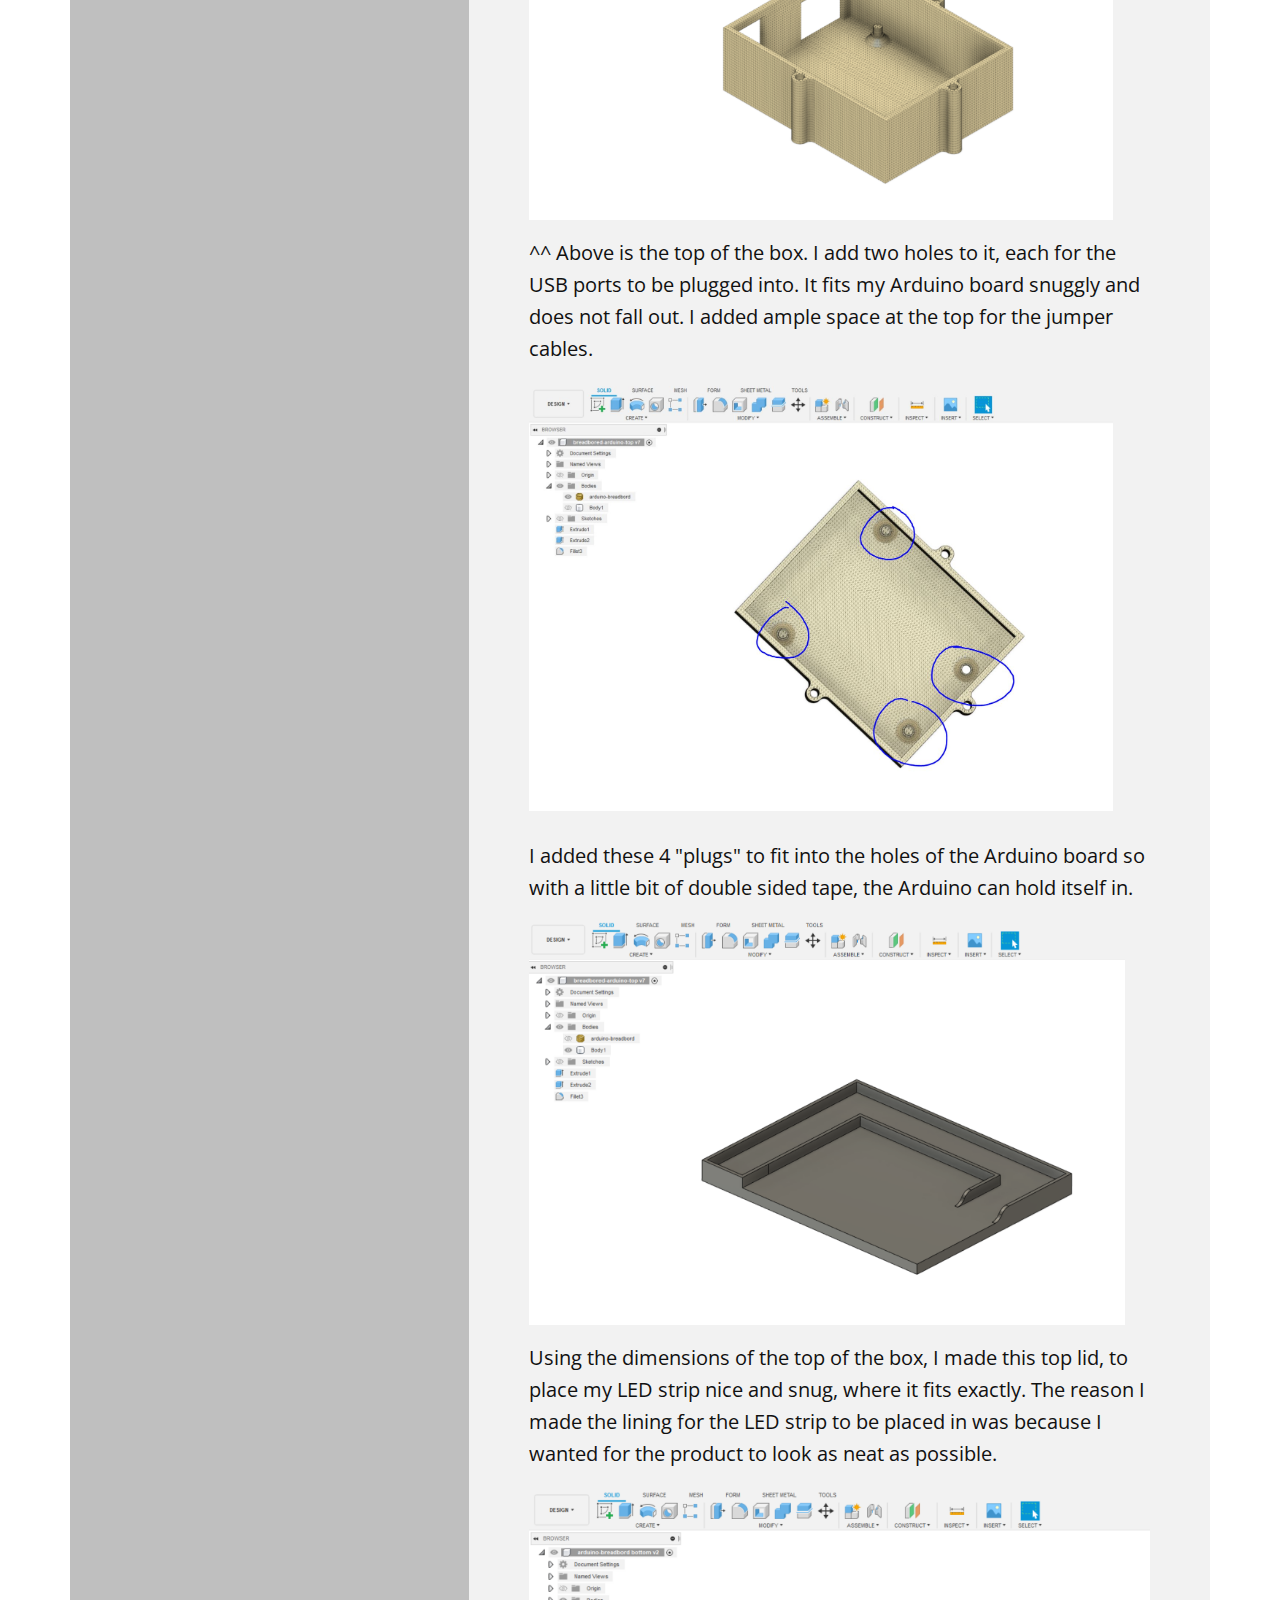
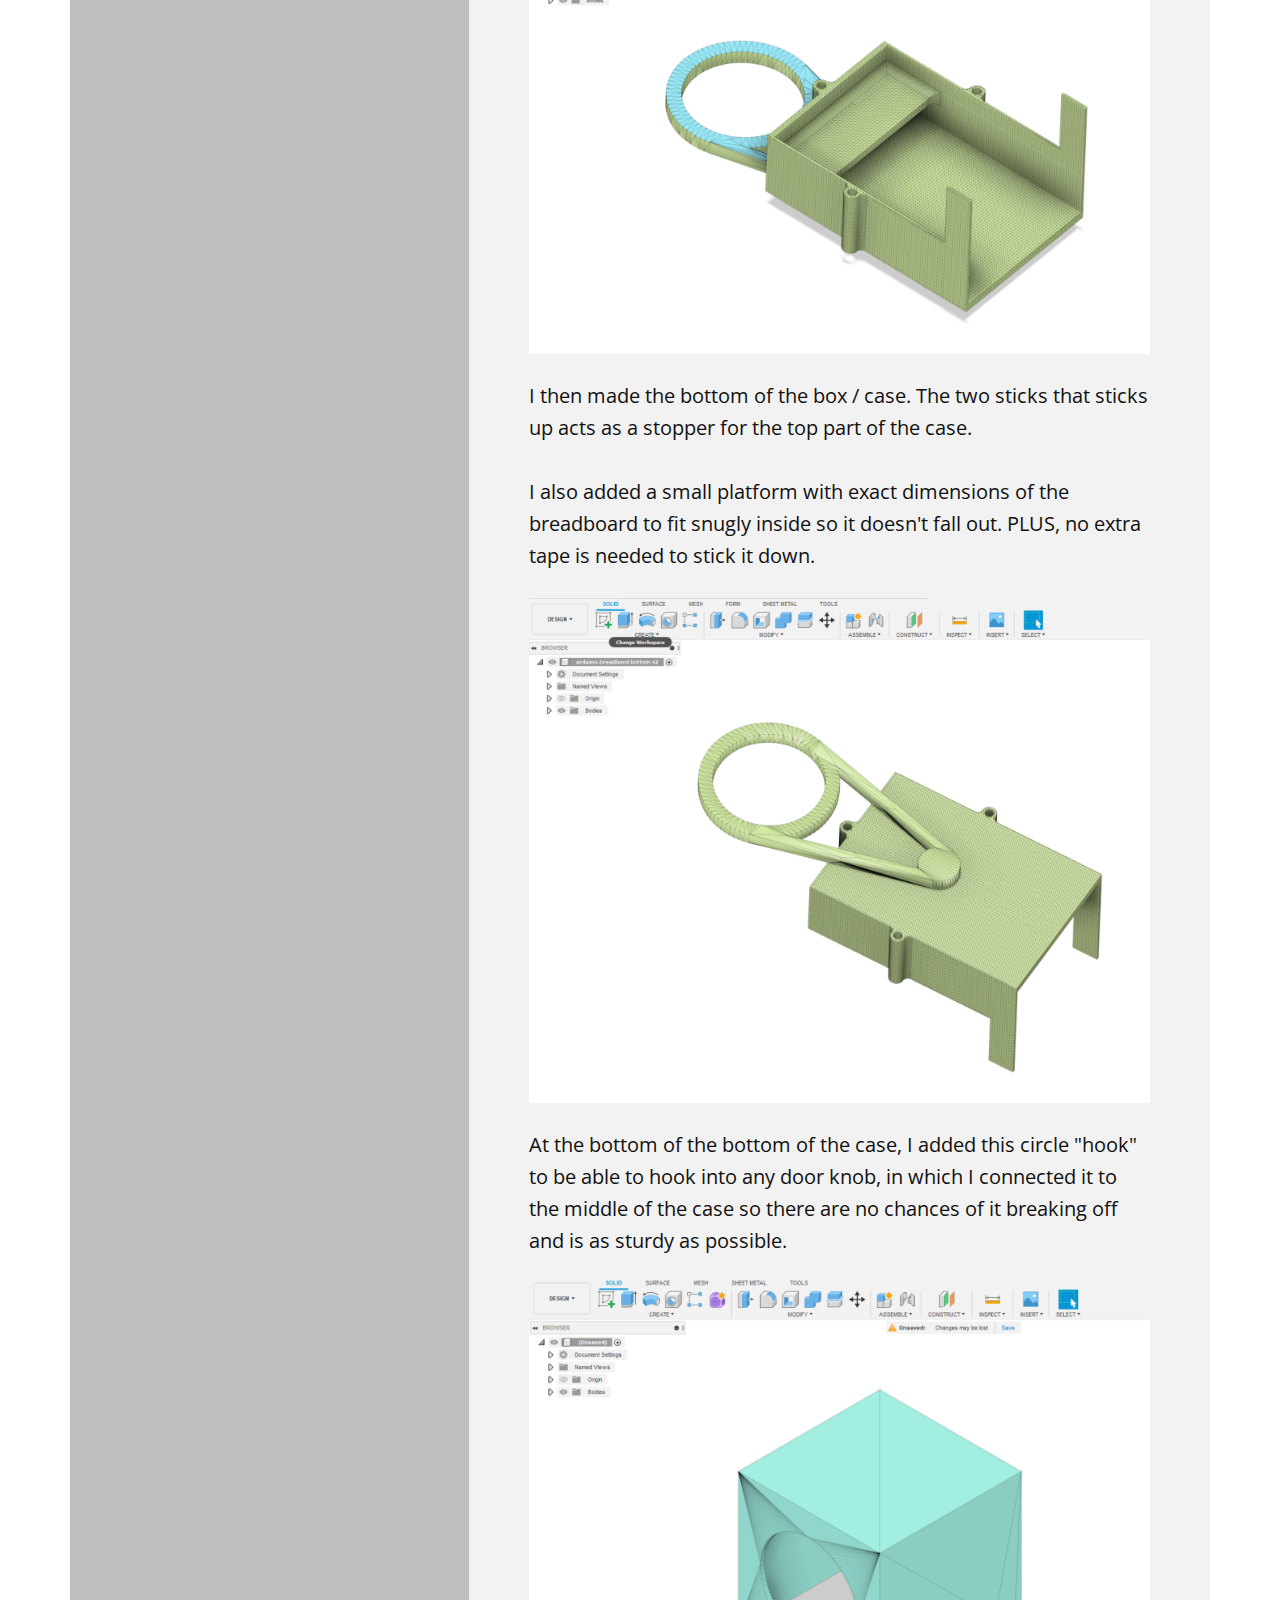
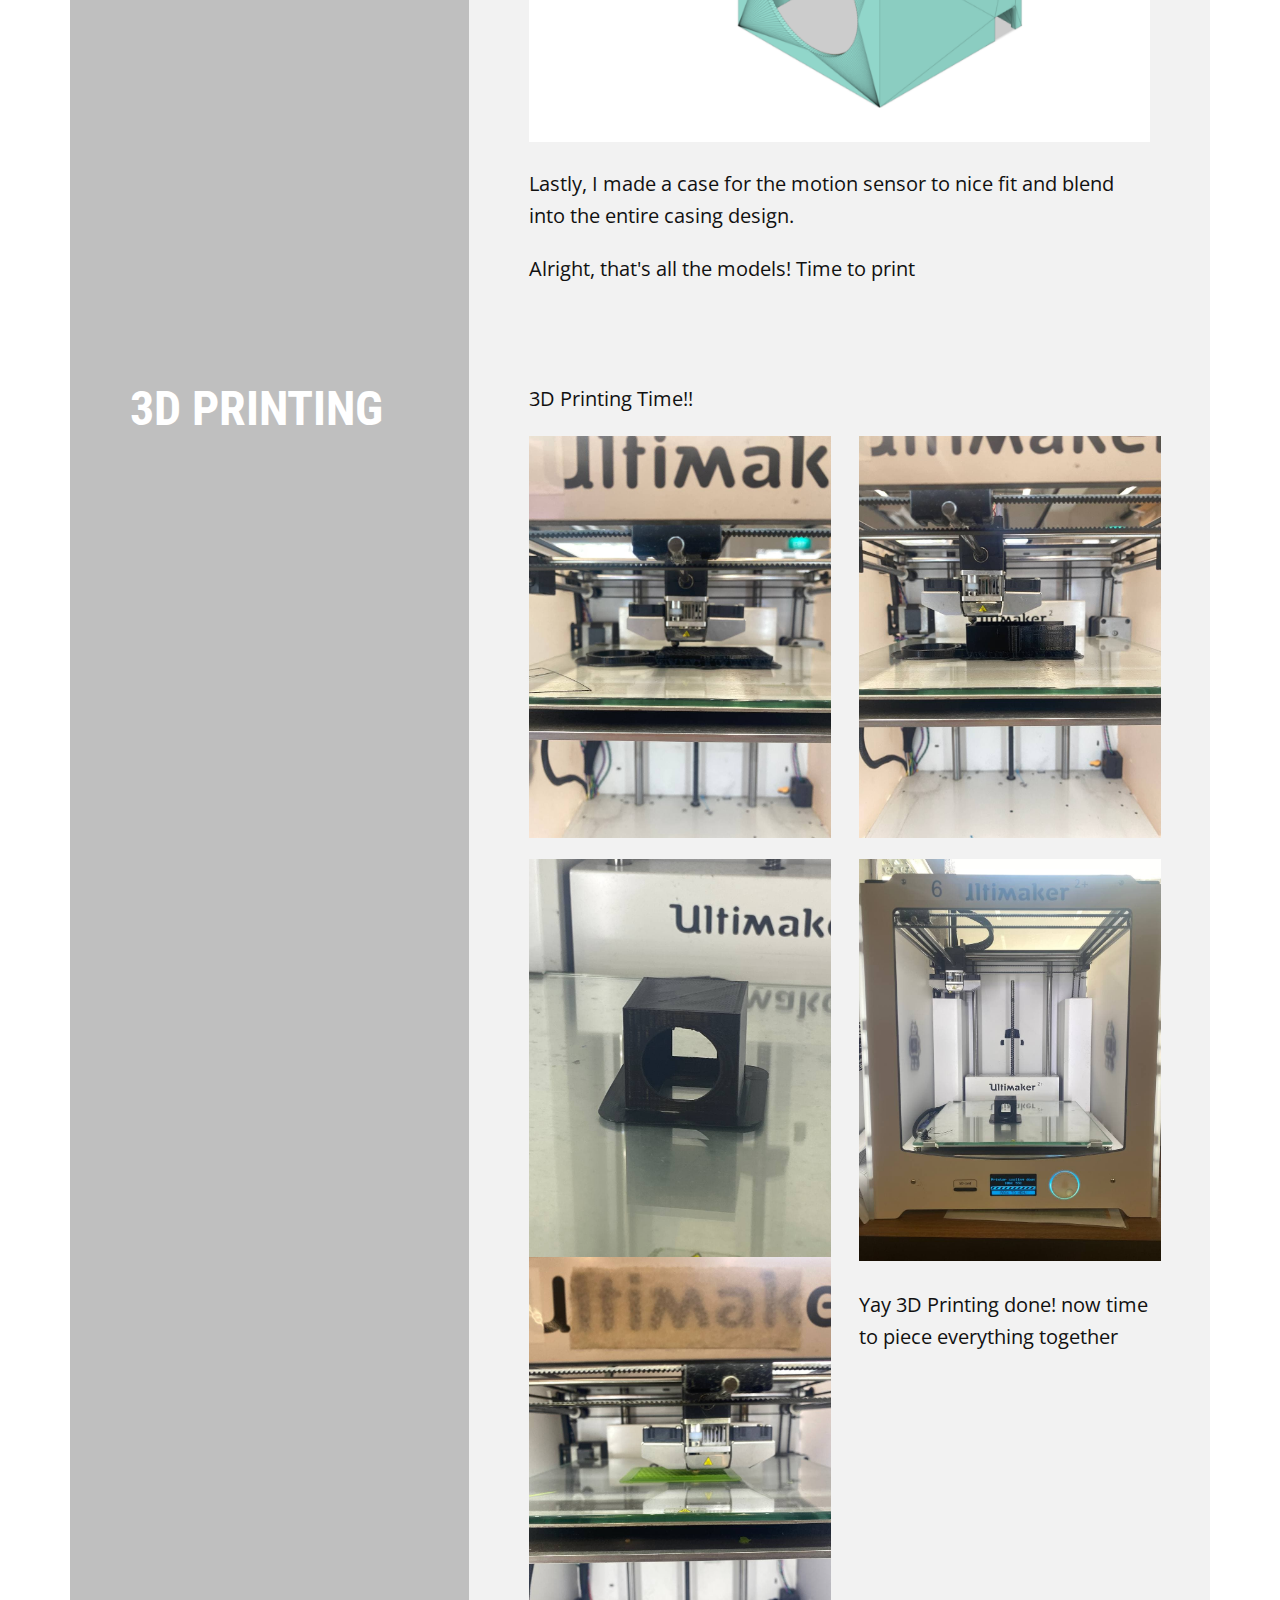
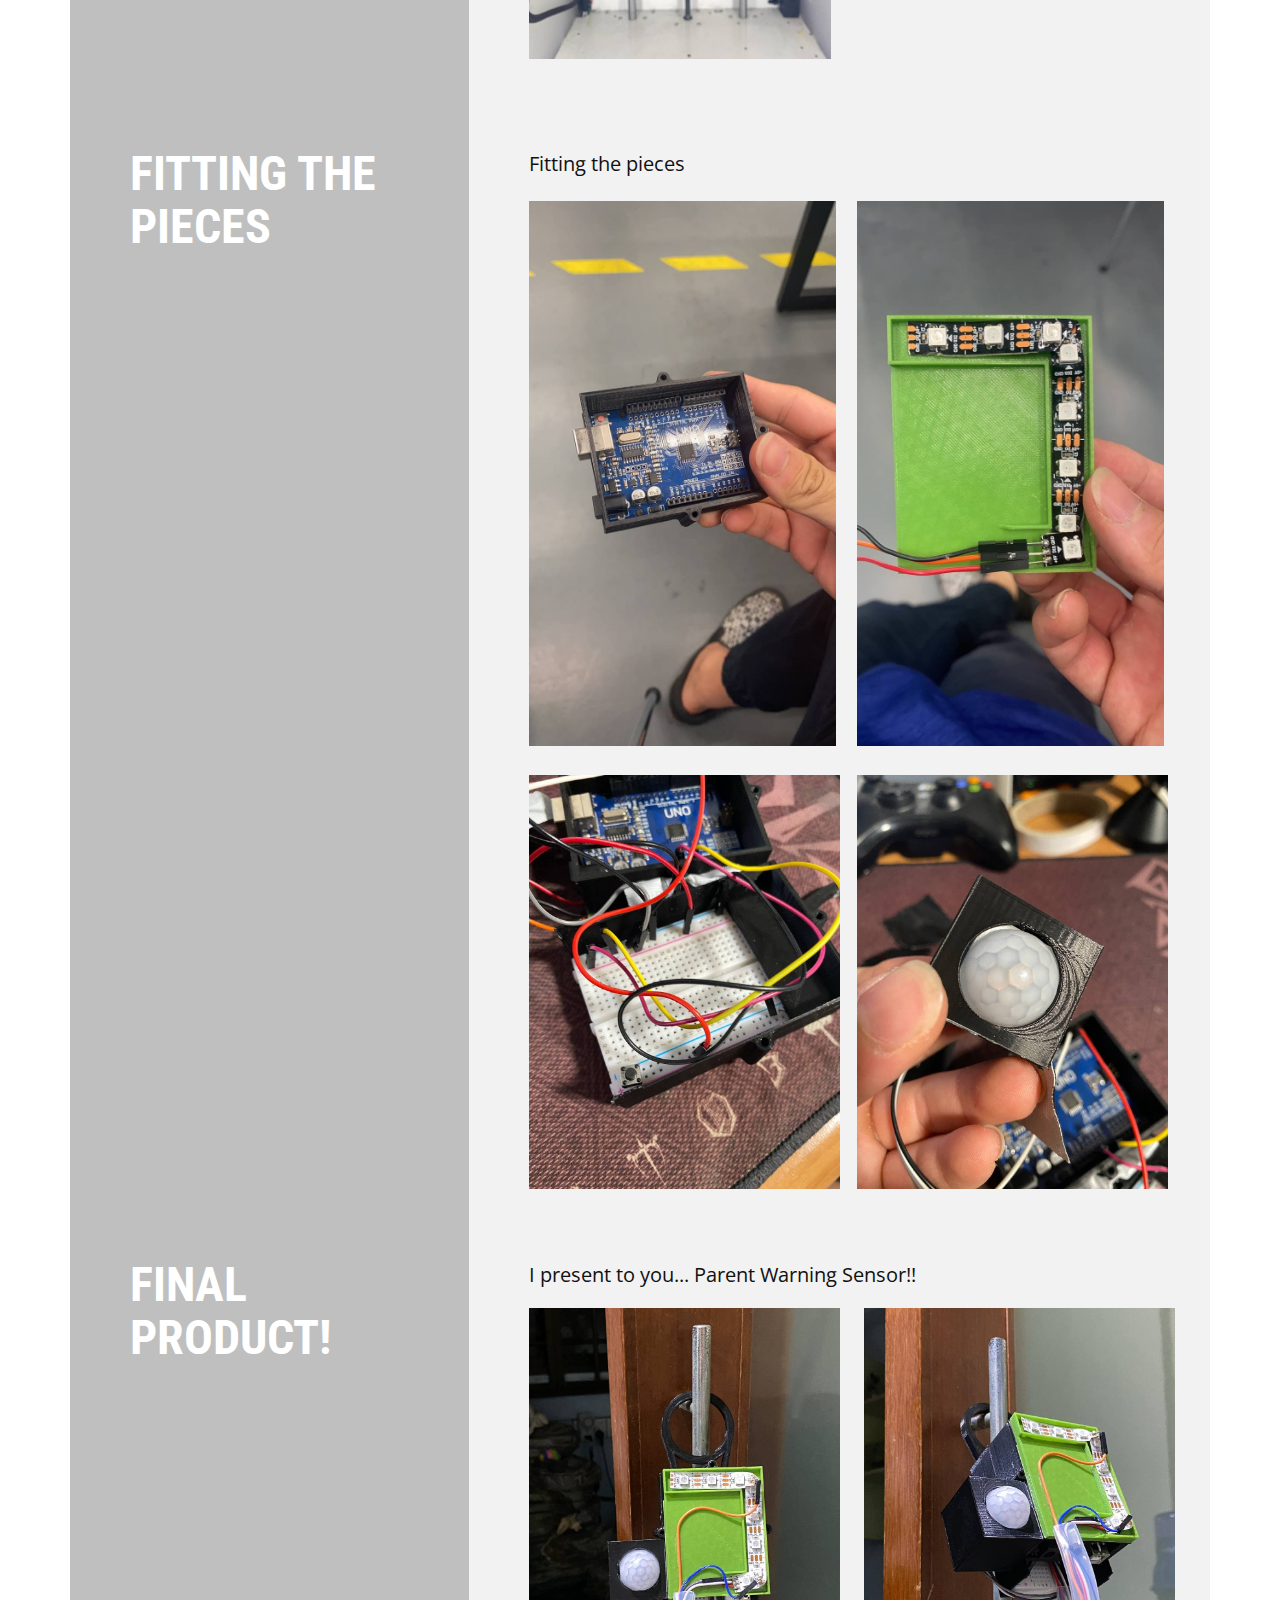
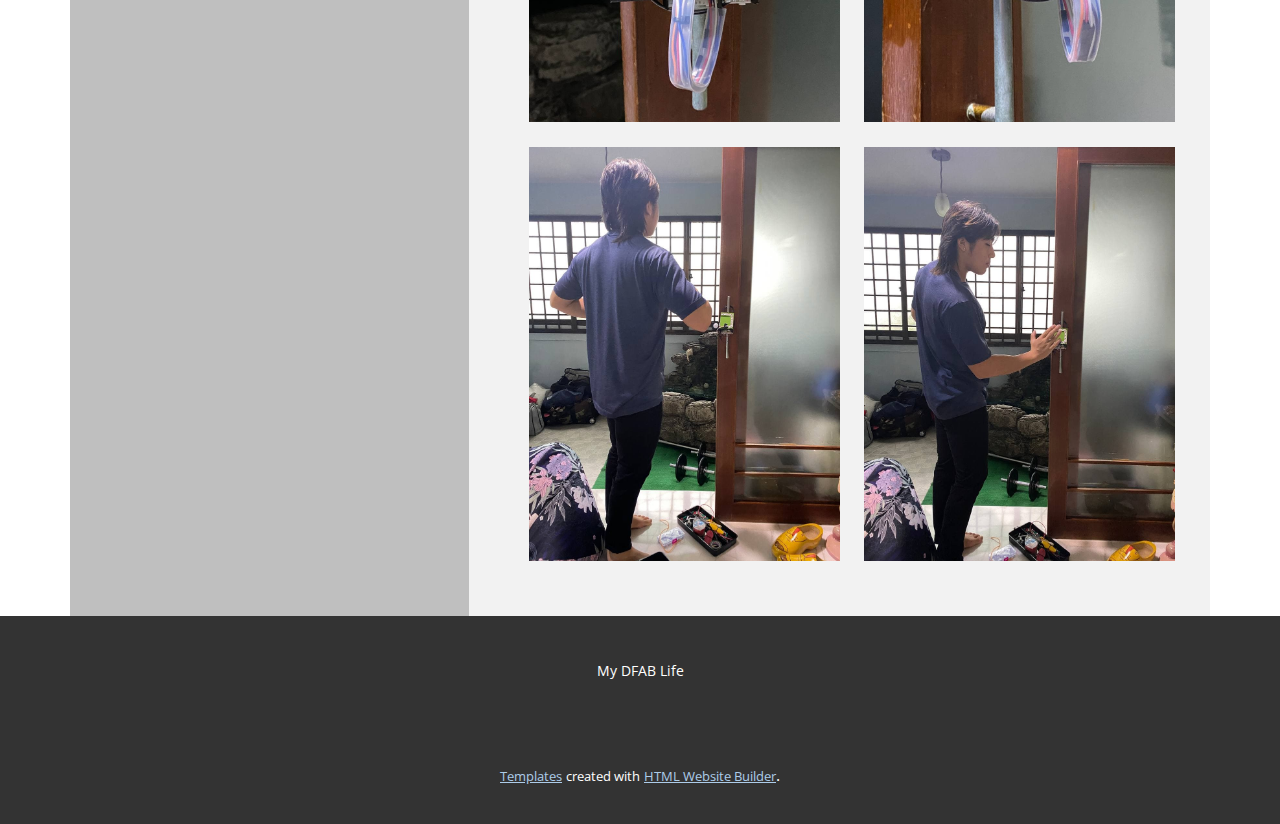
==== commit 5f4dccff: "add" ====
--- a/Final-Project.html
+++ b/Final-Project.html
@@ -14,7 +14,6 @@
     <meta name="generator" content="Nicepage 3.14.1, nicepage.com">
     <link id="u-theme-google-font" rel="stylesheet" href="https://fonts.googleapis.com/css?family=Roboto+Condensed:300,300i,400,400i,700,700i|Open+Sans:300,300i,400,400i,600,600i,700,700i,800,800i">
     <link id="u-page-google-font" rel="stylesheet" href="https://fonts.googleapis.com/css?family=Roboto+Condensed:300,300i,400,400i,700,700i">
-    
     
     
     
@@ -50,6 +49,7 @@
 </li><li class="u-nav-item"><a class="u-border-2 u-border-active-palette-1-base u-border-hover-palette-1-light-1 u-button-style u-nav-link u-text-active-grey-90 u-text-grey-90 u-text-hover-grey-90" href="Projects-Q1.html" style="padding: 10px 52px;">Projects Q1</a>
 </li><li class="u-nav-item"><a class="u-border-2 u-border-active-palette-1-base u-border-hover-palette-1-light-1 u-button-style u-nav-link u-text-active-grey-90 u-text-grey-90 u-text-hover-grey-90" href="Projects-Q2.html" style="padding: 10px 52px;">Projects Q2</a>
 </li><li class="u-nav-item"><a class="u-border-2 u-border-active-palette-1-base u-border-hover-palette-1-light-1 u-button-style u-nav-link u-text-active-grey-90 u-text-grey-90 u-text-hover-grey-90" href="Final-Project.html" style="padding: 10px 52px;">Final Project</a>
+</li><li class="u-nav-item"><a class="u-border-2 u-border-active-palette-1-base u-border-hover-palette-1-light-1 u-button-style u-nav-link u-text-active-grey-90 u-text-grey-90 u-text-hover-grey-90" href="Page-1.html" style="padding: 10px 52px;">Presentation Slide</a>
 </li></ul>
           </div>
           <div class="u-custom-menu u-nav-container-collapse">
@@ -266,8 +266,8 @@
               <div class="u-align-left u-container-style u-grey-5 u-layout-cell u-right-cell u-size-39 u-size-xs-60 u-layout-cell-2">
                 <div class="u-container-layout u-container-layout-2">
                   <p class="u-align-left u-text u-text-2">I present to you... Parent Warning Sensor!!</p>
-                  <img src="images/photo_2021-08-30_10-09-31.jpg" alt="" class="u-image u-image-default u-image-2" data-image-width="960" data-image-height="1280">
-                  <img src="images/photo_2021-08-30_10-09-45.jpg" alt="" class="u-image u-image-default u-image-3" data-image-width="960" data-image-height="1280">
+                  <img src="images/photo_2021-08-31_02-28-01.jpg" alt="" class="u-image u-image-default u-image-2" data-image-width="960" data-image-height="1280">
+                  <img src="images/photo_2021-08-31_02-28-06.jpg" alt="" class="u-image u-image-default u-image-3" data-image-width="960" data-image-height="1280">
                   <img src="images/photo_2021-08-30_10-09-442.jpg" alt="" class="u-image u-image-default u-image-4" data-image-width="960" data-image-height="1280">
                   <img src="images/photo_2021-08-30_10-09-44.jpg" alt="" class="u-image u-image-default u-image-5" data-image-width="960" data-image-height="1280">
                 </div>
@@ -275,12 +275,6 @@
             </div>
           </div>
         </div>
-      </div>
-    </section>
-    <section class="u-clearfix u-section-9" id="sec-241b">
-      <div class="u-clearfix u-sheet u-sheet-1">
-        <img src="images/JarrenDFABFinalProject.png" alt="" class="u-expanded-width u-image u-image-default u-image-1" data-image-width="1920" data-image-height="1080">
-        <img src="images/JarrenDFABOwnershipCard1.png" alt="" class="u-image u-image-default u-image-2" data-image-width="1920" data-image-height="1080">
       </div>
     </section>
     
--- a/Final-Project.css
+++ b/Final-Project.css
@@ -1592,67 +1592,4 @@
   .u-section-8 .u-image-4 {
     margin-left: 115px;
   }
-}.u-section-9 .u-sheet-1 {
-  min-height: 1342px;
-}
-
-.u-section-9 .u-image-1 {
-  height: 641px;
-  margin: -11px auto 0 0;
-}
-
-.u-section-9 .u-image-2 {
-  width: 1142px;
-  height: 643px;
-  margin: 37px -2px 32px 0;
-}
-
-@media (max-width: 1199px) {
-  .u-section-9 .u-sheet-1 {
-    min-height: 1228px;
-  }
-
-  .u-section-9 .u-image-1 {
-    margin-right: initial;
-    margin-left: initial;
-  }
-
-  .u-section-9 .u-image-2 {
-    width: 940px;
-    height: 529px;
-    margin-right: 0;
-  }
-}
-
-@media (max-width: 991px) {
-  .u-section-9 .u-sheet-1 {
-    min-height: 1104px;
-  }
-
-  .u-section-9 .u-image-2 {
-    width: 720px;
-    height: 405px;
-  }
-}
-
-@media (max-width: 767px) {
-  .u-section-9 .u-sheet-1 {
-    min-height: 1003px;
-  }
-
-  .u-section-9 .u-image-2 {
-    width: 540px;
-    height: 304px;
-  }
-}
-
-@media (max-width: 575px) {
-  .u-section-9 .u-sheet-1 {
-    min-height: 890px;
-  }
-
-  .u-section-9 .u-image-2 {
-    width: 340px;
-    height: 191px;
-  }
 }